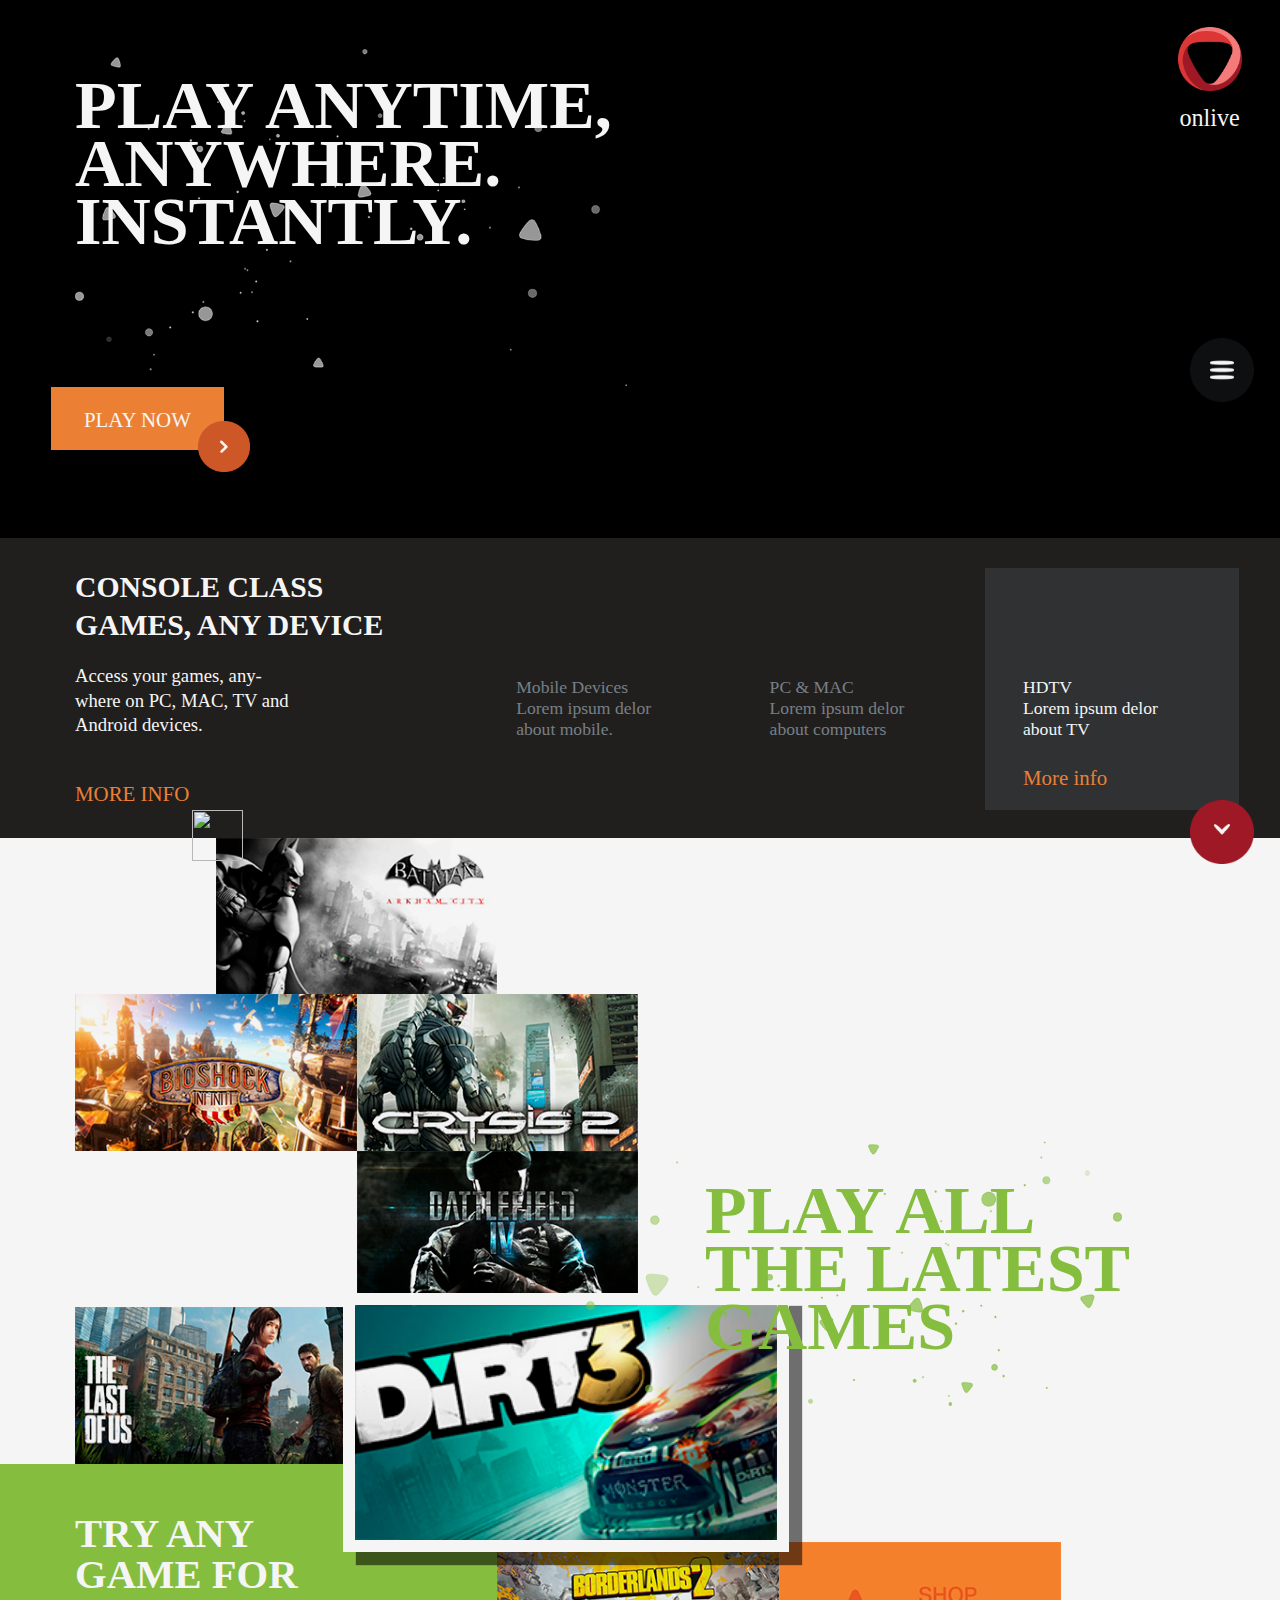
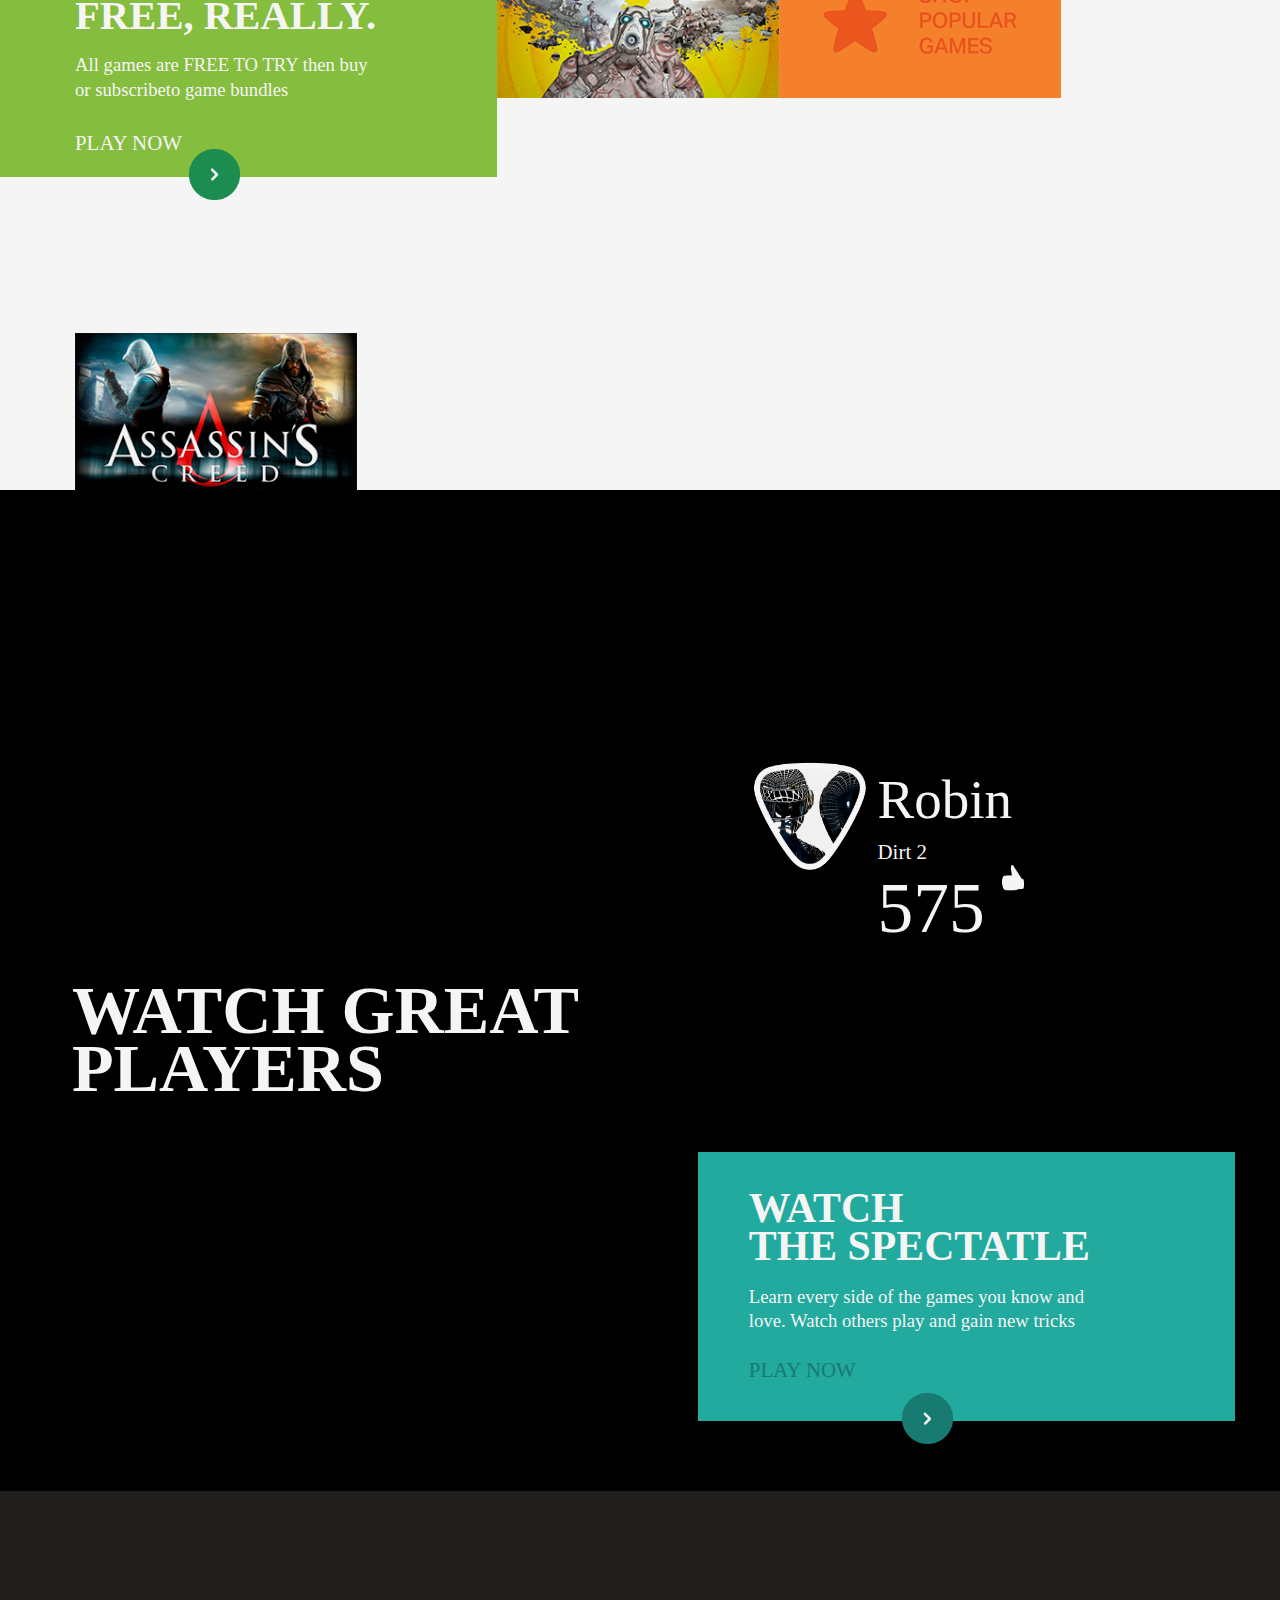
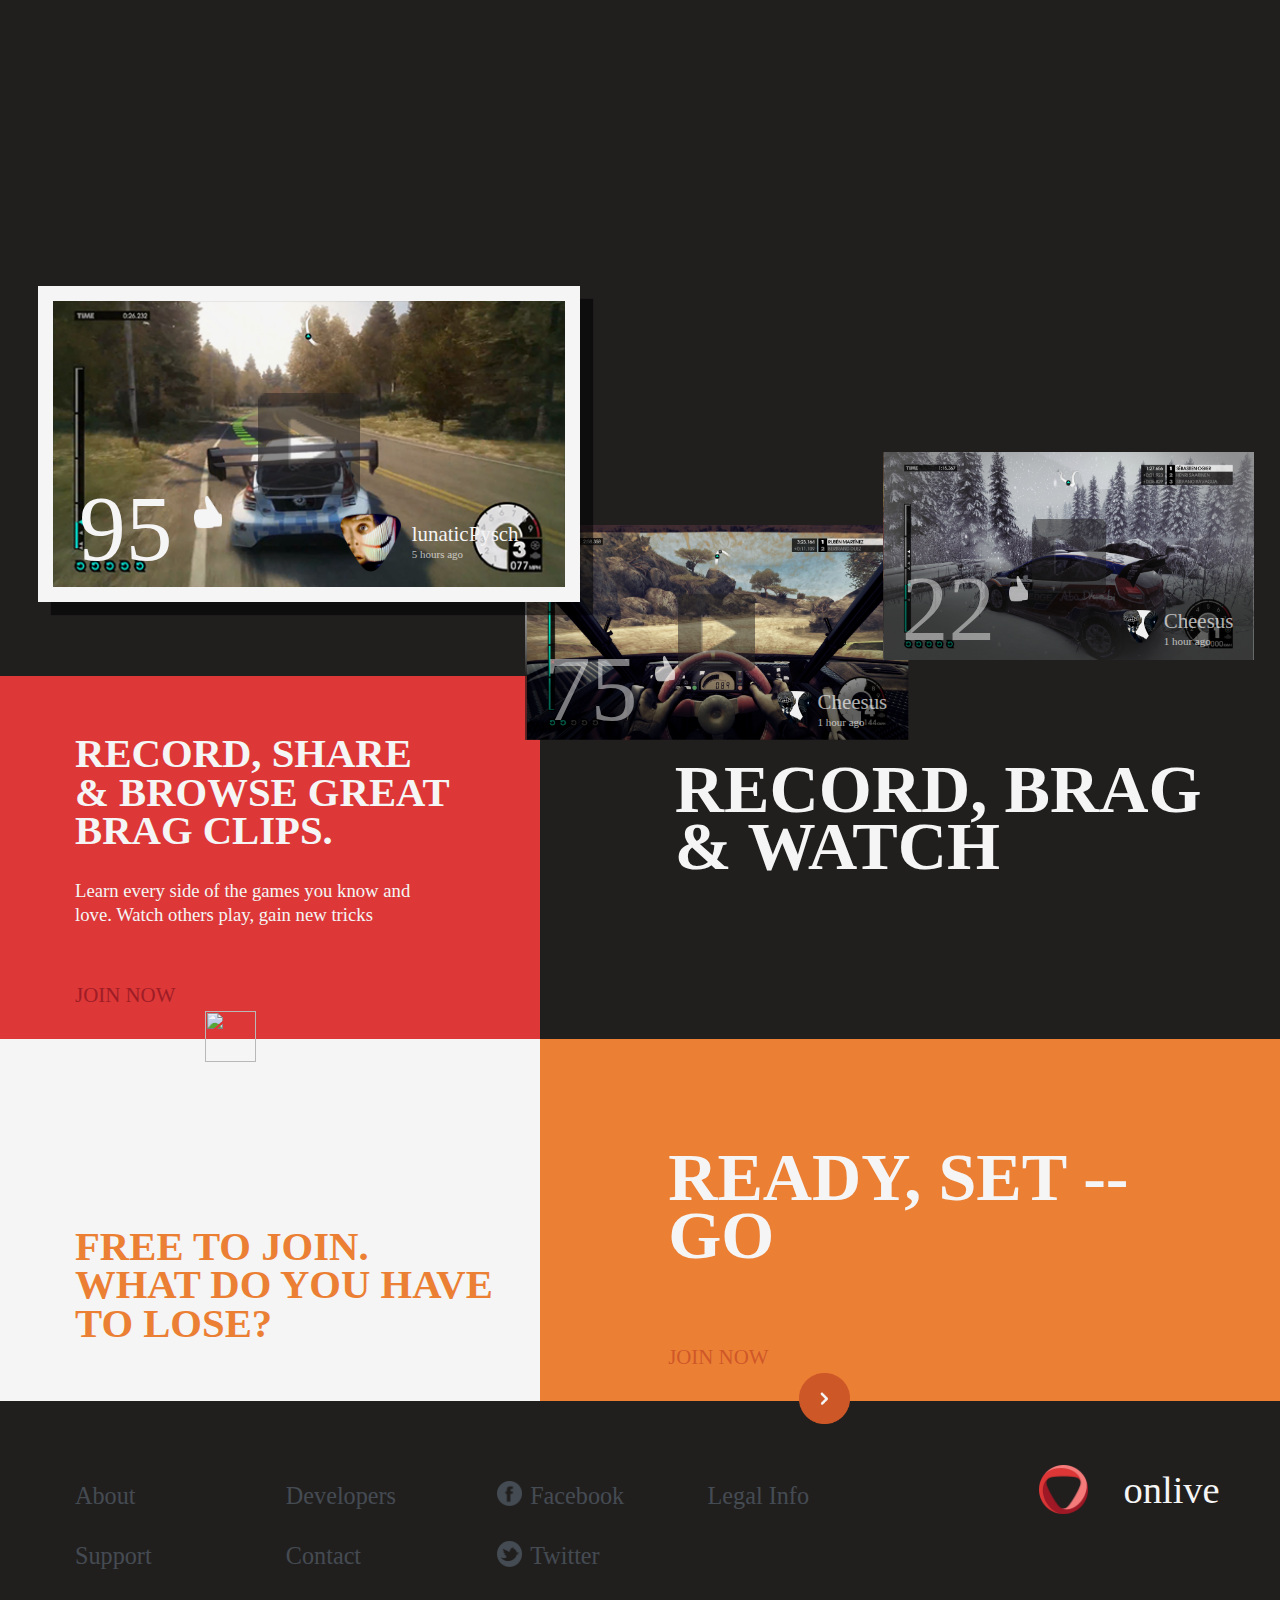
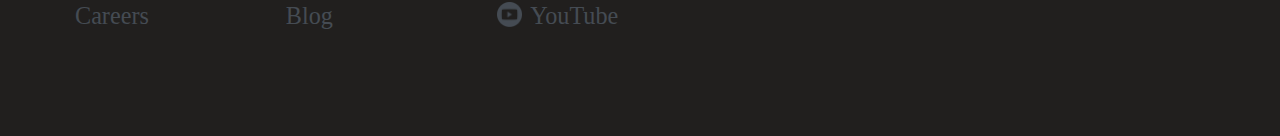
==== index.html @ e0746206 "js, css files contain orgaize, catalog and detail page trailer playing" ====
<!DOCTYPE html>
<html>
<head>
	<title>Welcome - onLive (PoC)</title>
	<link rel="icon" href="" type="image/x-icon"/>	
	<meta charset="utf-8">	
	<meta name="viewport" content="initial-scale=0.5,user-scalable=no,maximum-scale=0.5,width=device-width">	
	<script src="//ajax.googleapis.com/ajax/libs/jquery/2.0.3/jquery.min.js"></script>
  <script src="js/player.js" type="text/javascript"></script>
  <script type="text/javascript">jwplayer.key = "EcHWjL0bMZsdo8QE0vv5IpN4yF2kjo0m";</script>
	<script src="js/site.js?v=2" type="text/javascript"></script>
	<script src="js/main_screen.js?v=2" type="text/javascript"></script>
	<!-- <script src="webfontkit/specimen_files/easytabs.js" type="text/javascript" charset="utf-8"></script> -->
	<link rel="stylesheet" href="webfontkit/specimen_files/specimen_stylesheet.css" type="text/css"/>
	<link rel="stylesheet" href="webfontkit/stylesheet.css?v=1" type="text/css"/>	
	<link href="css/games/site.css?v=2" rel="stylesheet" type="text/css"/>
	<link href="css/games/main_screen.css?v=3" rel="stylesheet" type="text/css"/>
	<link href="css/games/site_constants.css?v=1" rel="stylesheet" type="text/css"/>
<!--  <script src="js/ie_pointer.js?v=1" type="text/javascript"></script>-->
</head>
<body class="noselect">
<div id="controllers_wrapper">
	<div id="menu_hamburger" class="bg_images"></div>
	<div id="down_arrow" class="bg_images"></div>
	<div id="menu_screen">
		<div id="menu_close_button" class="bg_images"></div>
		<div id="menu_system_main">
			<a href="index.html"><p class="active_main_menu">WELCOME</p></a>
			<a href="catalog.html"><p>GAMES</p></a>
			<a href="hardware.html"><p>HARDWARE</p></a>
			<a href="join.html"><p>JOIN</p></a>
			<a href="login.html"><p>LOGIN</p></a>
		</div>
		<div id="menu_system_footer">
			<a href="generaltemplate.html"><p>About</p></a>
			<a href="generaltemplate.html"><p>Support</p></a>
			<a href="generaltemplate.html"><p>Carreers</p></a>
			<a href="generaltemplate.html"><p>Developers</p></a>
			<a href="generaltemplate.html"><p>Contact</p></a>
			<a href="generaltemplate.html"><p>Blog</p></a>
		</div>
		<div id="menu_logo_transparent" class="bg_images"></div>
	</div>
</div>
<div id="layers_wrapper" class="content_shadow">
	<div id="video_layer" class="black_bg">
		<div id="video_sizer">
	    <div id="main_video_div" style="width: 100%; height: 100%">
        <div id='main_video_ply' style="width: 100%; height: 100%"></div>
      </div>
	  </div>
	</div>
	<div id="scrolling_layer">
		<div id="main_screen" class="bg_images">
			<div id="logo" class="bg_images"><p>onlive</p></div>
			<div id="main_screen1" class="main_subscreen bg_images inactive_main_screen"></div>
			<div id="main_screen2" class="main_subscreen bg_images inactive_main_screen"></div>
			<div id="main_screen3" class="main_subscreen bg_images active_main_screen"></div>
			<a id="main_screen_signup" class="c5r2_bg divider_button">
				<p class="white">PLAY NOW</p>
				<img src="images/games_site/button_forward_dark_orange.png" alt=""/>
			</a>
		</div>
		<div id="main_screen_footer" class="c1r2_bg">
			<div id="main_footer_content" class="content_margin">
				<h2>CONSOLE CLASS<br />GAMES, ANY DEVICE</h2>
				<h3 class="black_color">Access your games, any-<br />where on PC, MAC, TV and<br />Android devices.</h3>
				<p class="c5r2_color">MORE INFO</p>				
				<div id="slider_menu_bg" class="c1r1_bg slider_wrappers"></div>
				<div id="source_slider_controller" class="slider_wrappers">
						<div data-filename-prefix="1" data-video-position="2.8/38.5/49/0" class="device_button">
							<div class="bg_images menu_mobile_devices"></div>
							<p class="c2r3_color">Mobile Devices<br />Lorem ipsum delor<br />about mobile.</p>
							<a href="#"><p class="c5r2_color">More info</p></a>
						</div>
						<div data-filename-prefix="2" data-video-position="2.4/37.4/48/0" class="device_button">
							<div class="bg_images menu_pcmac_devices"></div>
							<p class="c2r3_color">PC&nbsp;&amp;&nbsp;MAC<br/>Lorem ipsum delor<br />about computers</p>
							<a href="#"><p class="c5r2_color">More info</p></a>
						</div>
						<div data-filename-prefix="3" data-video-position="2.8/38.5/49/0" class="device_button white_color">
							<div class="bg_images menu_hdtv_devices"></div>
							<p class="c2r3_color white_imp">HDTV<br />Lorem ipsum delor<br />about TV</p>
							<a href="#"><p class="c5r2_color">More info</p></a>
						</div>
				</div>
			</div>
			<a class="divider_button" href="#"><img src="images/games_site/button_forward_light_orange.png" alt=""/></a>
		</div>
		<div id="second_screen" class="white_bg">
			<div class="content_margin offset_1 clear normal_brick bg_images gamepic_01"><a href="#"></a></div>
			<div class="content_margin bg_images offset_1 normal_brick gamepic_02"><a href="#"></a></div>
			<div class="content_margin clear double_normal_brick">
				<div class="bg_images normal_brick gamepic_03"><a href="#"></a></div>
				<div class="bg_images normal_brick gamepic_04"><a href="#"></a></div>
			</div>
			<div class="content_margin double_normal_brick">
				<div class="bg_images normal_brick gamepic_05"><a href="#"></a></div>
				<div class="bg_images normal_brick gamepic_06"><a href="#"></a></div>
			</div>
			<div class="content_margin bg_images clear normal_brick gamepic_07"><a href="#"></a></div>
			<div id="second_upper_level" class="content_padding clear onehalf_brick c6r2_bg">
				<h2>TRY ANY<br />GAME FOR<br />FREE, REALLY.</h2>
				<h3>All games are FREE TO TRY then buy<br />or subscribeto game bundles</h3>
				<p class="dark_green">PLAY NOW</p>
				<a class="divider_button" href="#"><img src="images/games_site/button_forward_dark_green.png" alt=""/></a>
			</div>
			<div class="bg_images normal_brick offset_2 gamepic_08 negativ_margin"><a href="#"></a></div>
			<div class="bg_images normal_brick gamepic_09"><a href="#"></a></div>
			<div class="bg_images normal_brick pusher_1 gamepic_10"><a href="#"></a></div>
			<div class="bg_images small_brick gamepic_11"><a href="#"></a></div>
			<div class="bg_images normal_brick gamepic_12"><a href="#"></a></div>
			<div class="bg_images normal_brick gamepic_13"><a href="#"></a></div>
			<div class="content_margin bg_images offset_1 clear normal_brick gamepic_14 negativ_margin"><a href="#"></a></div>
			<div class="content_margin bg_images small_doubled_brick gamepic_15 negativ_margin"><a href="#"></a></div>
			<div class="content_margin bg_images normal_brick clear gamepic_16"><a href="#"></a></div>			
			<div class="content_margin bg_images offset_2 onehalf_brick_game gamepic_17 negativ_margin"><a href="#"></a></div>
			<div id="headline_brick" class="headline_gamepic bg_images onehalf_brick_game zoom-content content_border content_shadow"><a href="#"></a></div>
		</div>
		<div id="third_screen" class="bg_images clear">
			<div id="tablet_player_info" class="big_avatar_table">
				<div class="avatar_icon bg_images content_avatar1"></div>
				<p class="big_size_text white_color">Robin</p>
				<p class="small_size_text white_color">Dirt 2</p>
				<div class="icon_like"><p class="avatar_score white_color">575</p></div>
			</div>
			<div id="player_avatars" class="content_margin bg_images"></div>
			<div id="box_spectatle" class="c7r2_bg">
				<h2>WATCH<br />THE SPECTATLE</h2>
				<h3 class="white_color">Learn every side of the games you know and<br />love. Watch others play and gain new tricks</h3>
				<p class="c7r3_color">PLAY NOW</p>
				<a class="divider_button" href="#"><img src="images/games_site/button_forward_dark_blue.png" alt=""/></a>
			</div>
		</div>
		<div id="forth_screen" class="clear c1r2_bg">
			<div id="forth_screen_bg" class="bg_images"></div>
			<div id="box_record" class="footer_box c4r2_bg">
				<h2>RECORD, SHARE<br />&amp; BROWSE GREAT<br />BRAG CLIPS.</h2>
				<h3 class="black_color">Learn every side of the games you know and<br />love. Watch others play, gain new tricks</h3>
				<p class="c4r3_color">JOIN NOW</p>
				<a class="divider_button" href="#"><img src="images/games_site/button_forward_red.png" alt=""/></a>
			</div>
			<div id="video_image4" class="bg_images video_images video_image4 video_image4_pos"></div>
			<div id="video_image4_above_bg" class="c1r2_bg video_image4_pos"></div>
			<div id="video_image2" class="bg_images video_images video_image2 small_video_player">
				<div id="small_video_2" class="subvideo_content">
          <div id='small_video_2_ply' style="width: 100%; height: 100%"></div>
        </div>
				<div id="video2_avatar_info" class="info_avatar_table">
					<div class="icon_like"><p class="avatar_score white_color">75</p></div>
					<div class="fr">
						<div class="avatar_icon bg_images video_avatar2"></div>
						<p class="white_color">Cheesus</p>
						<p class="smaller_text white_color">1 hour ago</p>
					</div>
				</div>
				<div class="video_player_controller bg_images"></div>
			</div>
			<div id="video_image3" class="bg_images video_images video_image3 small_video_player">
				<div id="small_video_3" class="subvideo_content">
          <div id='small_video_3_ply' style="width: 100%; height: 100%"></div>
        </div>
				<div id="video3_avatar_info" class="info_avatar_table">
					<div class="icon_like"><p class="avatar_score white_color">22</p></div>
					<div class="fr">
						<div class="avatar_icon bg_images video_avatar3"></div>
						<p class="white_color">Cheesus</p>
						<p class="smaller_text white_color">1 hour ago</p>
					</div>
				</div>
				<div class="video_player_controller bg_images"></div>
			</div>
			<div id="video_image1" class="bg_images video_images video_image1 content_border content_shadow small_video_player">
				<div id="small_video_1" class="subvideo_content">
          <div id='small_video_1_ply' style="width: 100%; height: 100%"></div>
        </div>
				<div id="video1_avatar_info" class="info_avatar_table">
					<div class="icon_like"><p class="avatar_score white_color">95</p></div>
					<div class="fr">
						<div class="avatar_icon bg_images video_avatar1"></div>
						<p class="white_color">lunaticPysch</p>
						<p class="smaller_text white_color">5 hours ago</p>
					</div>
				</div>
				<div class="video_player_controller bg_images"></div>
			</div>
		</div>
		<div id="footer_screen" class="clear">
			<div id="box_join" class="footer_box white_bg">
				<h2 class="c5r2_color">FREE TO JOIN.<br />WHAT DO YOU HAVE<br />TO LOSE?</h2>
			</div>
			<div id="box_readygo" class="footer_big_box c5r2_bg">
				<h1>READY, SET --<br/>GO</h1>
				<p class="c5r3_color">JOIN NOW</p>
				<a class="divider_button" href="#"><img src="images/games_site/button_forward_dark_orange.png" alt=""/></a>
			</div>
			<div id="footer_contents" class="c1r2_bg content_padding">
				<div id="link_wrapper">
					<a href="#" class="c1r1_color">About</a>
					<a href="#" class="c1r1_color">Developers</a>
					<a href="#" class="c1r1_color"><img class="c1r1_bg" src="images/games_site/icon_fb.png" alt=""/>&nbsp;Facebook</a>
					<a href="#" class="c1r1_color">Legal Info</a>
					<a class="clear c1r1_color" href="#">Support</a>
					<a class="c1r1_color" href="#">Contact</a>
					<a href="#" class="c1r1_color"><img class="c1r1_bg" src="images/games_site/icon_twitter.png" alt=""/>&nbsp;Twitter</a>
					<a class="clear c1r1_color" href="#">Careers</a>
					<a class="c1r1_color" href="#">Blog</a>
					<a href="#" class="c1r1_color"><img class="c1r1_bg" src="images/games_site/icon_youtube.png" alt=""/>&nbsp;YouTube</a>
				</div>
				<div id="footer_logo" class="bg_images"><p class="white_color">onlive</p></div>
			</div>
		</div>
		<div class="clear"></div>
	</div>
  <div id="parallax_layer">
		<div id="parallax_wrapper" class="content_padding">
			<div id="parallax_first_headline" class="bg_images">
				<h1>PLAY ANYTIME,<br />ANYWHERE.<br />INSTANTLY.</h1>
			</div>
			<div id="parallax_second_headline" class="bg_images headline_bubbles_green">
				<h1 class="c6r2_color">PLAY ALL<br />THE LATEST<br />GAMES</h1>
			</div>
			<div id="parallax_third_headline" class="bg_images content_margin">
				<h1>WATCH GREAT<br />PLAYERS</h1>
			</div>			
			<div id="parallax_forth_headline" class="bg_images">
				<h1>RECORD, BRAG<br />&amp; WATCH</h1>		
			</div>
		</div>
	</div>
</div>
<div class="clear"></div>
</body>
</html>
---- css/games/site.css ----
/************************************************************/
/* Common tags                 															*/
/************************************************************/

* {
	margin: 0;
	padding: 0;
	border: 0;
}

body {
	font-family: 'aktiv_groteskregular';
	width: 100%;
	margin: auto;
	font-size: 110%;
	background-color: #000000;
	zoom : 1;
	display: none;
}

label {
	font-family: 'aktiv_groteskregular';
	text-align: left;
	line-height: 1.3em;
	display: block;
	vertical-align: middle;
}

a {
	font-family: 'aktiv_groteskregular';
	display: block;
	position: absolute;
	width: 60px;
	height: 60px;
	text-decoration: none;
	width: auto;
	height: auto;
	cursor: pointer;
}

a * {
	cursor: pointer !important;
}

img {
	max-width: 100%;
	max-height: 100%;
	background-size: contain;
}

h1 {
	font-family: 'aktiv_groteskxbold_italic';
	color: #ffffff;
	font-size: 6.2em;
	text-align: left;
	line-height: 0.85em;
	letter-spacing: -0.0em;
	cursor: default;
}

h2 {
	font-family: 'aktiv_groteskregular';
	/*font-family:  'aktiv_groteskmedium_italic';*/
	color: #ffffff;
	font-size: 2.7em;
	text-align: left;
	line-height: 1.3em;
	cursor: default;
}

h3 {
	font-family: 'aktiv_groteskregular';
	font-size: 1.7em;
	line-height: 1.3em;
	text-align: left;
	color: #ffffff;
	font-weight: normal;
	cursor: default;
}

p {
	font-family: 'aktiv_groteskregular';
	font-size: 1.9em;
	text-align: left;
	color: #ffffff;
	cursor: default;
}

/************************************************************/
/* Input box                   															*/
/************************************************************/

.input_box {
	position: relative;
	float: left;
	height: auto;
	margin-bottom: 0.5%;
	padding-top: 5%;
	padding-bottom: 5%;
}

.input_box > input {
	position: relative !important;
	margin-left: 5%;
	float: left;
	font-size: 1.6em;
	display: block;
	width: 80%;
	height: auto;
	line-height: 1.3em;
}

.input_box > textarea {
	position: relative !important;
	margin-left: 5%;
	float: left;
	font-size: 1.6em;
	display: block;
	width: 90%;
	height: auto;
	line-height: 1.3em;
}


.input_box a {
	position: absolute;
	right: 5%;
	top: 30%;
	width: 7%;
	height: auto;
}

.input_box a > img {
	position: relative !important;
	width: 100%;
	height: auto;
}

/************************************************************/
/* Classes                     															*/
/************************************************************/


.full_screen {
	width: 100%;
}

.content_margin {
	left: 5.86%;
}

.content_margin_rel {
	margin-left: 5.86%;
}

.noselect {
	-webkit-touch-callout: none;
	-webkit-user-select: none;
	-khtml-user-select: none;
	-moz-user-select: none;
	-ms-user-select: none;
	user-select: none;	
}

.rotate {
  -webkit-animation: rotating-function 1.25s linear 1;
     -moz-animation: rotating-function 1.25s linear 1;
      -ms-animation: rotating-function 1.25s linear 1;
       -o-animation: rotating-function 1.25s linear 1;
          animation: rotating-function 1.25s linear 1;
   -moz-transform: scaleY(-1);
    -o-transform: scaleY(-1);
    -webkit-transform: scaleY(-1);
    transform: scaleY(-1);
    filter: FlipV;
    -ms-filter: "FlipV";          
}

@-webkit-keyframes rotating-function {
  from {
    -webkit-transform: rotate(0deg);
  }
  to {
    -webkit-transform: rotate(-180deg);
  }
}

@-moz-keyframes rotating-function {
  from {
    -moz-transform: rotate(0deg);
  }
  to {
    -moz-transform: rotate(-180deg);
  }
}

@-ms-keyframes rotating-function {
  from {
    -ms-transform: rotate(0deg);
  }
  to {
    -ms-transform: rotate(360deg);
  }
}

@-o-keyframes rotating-function {
  from {
    -o-transform: rotate(0deg);
  }
  to {
    -o-transform: rotate(360deg);
  }
}

@keyframes rotating-function {
  from {
    transform: rotate(0deg);
  }
  to {
    transform: rotate(360deg);
  }
}


.fr {
	float: right !important;
}


.content_shadow {
	-webkit-box-shadow: 13px 13px 1px rgba(0, 0, 0, 0.55);
	-moz-box-shadow:    13px 13px 1px rgba(0, 0, 0, 0.55);
	box-shadow:         13px 13px 1px rgba(0, 0, 0, 0.55);	
}

.content_padding {
	padding-left: 5.86%;
}

.content_half_margin {
	left: 2.93%;
}

.offset_1 {
	margin-left: 11%;
}

.offset_2 {
	margin-left: 22%;
}

.offset_3 {
	margin-left: 33%;
}

.pusher_1 {
	margin-right: 11%;
}


.footer_box {
	width: 36.34%;
	padding-left: 5.86%;
	padding-top: 3.86%;
}

.footer_big_box {
	width: 47.8%;
	padding-left: 10%;
	padding-top: 3.86%;
}

.bg_images {
	background-position: initial initial;
	background-repeat: no-repeat;
	background-size: 100%;
}

.bricks {
	position: relative !important;
	float: left;
}

.clear {
	clear: both;
}

.overflow_seeing {
	overflow: visible !important;
}

.zoom-content {
	-webkit-backface-visibility: hidden;	
	-moz-transition:width 1s linear 0s, -moz-transform 2s;	
  -webkit-transition: transform 1s linear 0s;
  transition: -webkit-transform 1s linear 0s;
}

.zoom-content:hover {
	-webkit-transform: scale(1.03); 
	transform: -webkit-transform scale(1.03);
}

.video_player_controller {
	background-image: url(../../images/games_site/video_play.png);
	background-size: 20% auto;
	background-repeat: no-repeat;
	background-position: center center;
	width: 100%;
	height: inherit;
	opacity: 0.5;
	position: absolute;
	left: 0;
	top: 0;
}

/*********************/
/* Player info table */
/*********************/

#related_games {
	width: 90%;
}

#related_games h3 {
	margin-top: 2%;
}

.related_game {
	width: 32.35%;
	display: block;
	margin-right: 0.5%;
	margin-bottom: 0.5%;
}

.related_game > div {
	width: 100%;
	height: inherit;
}

/*********************/
/* Player info table */
/*********************/

.big_avatar_table {
	width: 22%;
}

.big_avatar_table p {
	text-align: left;
}

.big_avatar_table > p {
	margin-top: 3%;
}

.big_avatar_table > p,
.big_avatar_table > div {
	margin-left: 4%;
	position: relative;
	float: left;
	width: 52%;
}

.avatar_score {
	font-family: "aktiv_groteskbold";
	font-size: 6.5em;
	line-height: 1.2em;
}

.icon_like {
	background-repeat: no-repeat;
	background-position: right top;
	background-size: 15% 30%;
}

.big_avatar_table > .avatar_icon {
	width: 40%;
}

.big_avatar_table .big_size_text {
	font-size: 5.0em;
}


.info_avatar_table {
	position: absolute;
	width: 100%;
	bottom: 0;
	left: 0;
}

.info_avatar_table .avatar_icon {
	opacity: 1 !important;
	width: 30%;
}

.info_avatar_table p {
	text-align: left;
}

.info_avatar_table div,
.info_avatar_table p {
	position: relative;
	float: left;
	opacity: 0.7;
}

.info_avatar_table > .fr {
	margin-top: 9%;
	margin-right: 4%;
	opacity: 1;
}

.info_avatar_table > .fr > p {
	margin-left: 5%;
}

.info_avatar_table .smaller_text {
	font-size: 1.0em;
	line-height: 1.3em;
}

.info_avatar_table .icon_like {
	margin-left: 5%;
	margin-bottom: 5%;
	width: 34%;
	background-size: 15% 40%;
}

.info_avatar_table .avatar_score {
	line-height: 0.7em;
	font-size: 8.5em;
}

.icon_like {
	background-image: url(../../images/games_site/icon_like.png);
}

.content_avatar1 {
	background-image: url(../../images/games_site/welcome/avatar_tablet_big.png);
}


/************************************************************/
/* Fix layers                  															*/
/************************************************************/


#menu_hamburger {
	position: absolute;
	z-index: 0;
	right: 10%;
	top: 37.5%;
  /* this is the same as .divider_button > img in .js */
	width: 25%;
	cursor: pointer;
	background-image: url(../../images/games_site/button_hamburger.png);
}

#down_arrow {
	position: absolute;
	z-index: 0;
	right: 10%;
	bottom: 4%;
	width: 25%;
	cursor: pointer;
}

#menu_screen {
	position: absolute;
	z-index: 1;
	width: 120%;
	right: -130%;
	top: 0;
	height: inherit;
}

#menu_screen > div {
	position: absolute;
}

#menu_close_button {
	cursor: pointer;
	left: -7.5%;
	top: 3%;
	width: 15%;
	z-index: 7;
}

#menu_system_main {
	width: 80%;
	left: 0;
	top: 3%;
}

#menu_system_main > a {
	position: relative;
	float: left;
	display: block;
	width: 100%;
}

#menu_system_main p {
	width: 100%;
	text-align: right;
	font-size: 3.0em;
	opacity: 0.6;
	line-height: 1.1em;
}

.active_main_menu {
	opacity: 1 !important;
}

#menu_system_main > a:hover > p {
	opacity: 1;
}

#menu_system_footer {
	width: 80%;
	left: 0;
	bottom: 3%;
}

#menu_system_footer > a {
	position: relative;
	float: left;
	display: block;
	width: 100%;
}

#menu_system_footer p {
	width: 100%;
	text-align: right;
	font-size: 1.2em;
	opacity: 0.6;
	line-height: 2.5em;
}

.active_footer_menu {
	opacity: 1 !important;
}

#menu_system_footer > a:hover > p {
	opacity: 1;
}

#menu_logo_transparent {
	right: 4%;
	top: 3%;
	width: 12%;
	background-image: url(../../images/games_site/logo_transparent.png);
}

/************************************************************/
/* Layer wrappers                                           */
/************************************************************/

#layers_wrapper {
	position: relative;
	max-width: 1280px;
	min-width: 768px;
	margin: auto;
	width: 100%;
	height: auto;
}

#controllers_wrapper {
	pointer-events: none;
	z-index: 4;
	position: fixed;
	top: 0;
	right: 0;
	width: 20%;
	max-width: 256px;
	height: auto;
}

#controllers_wrapper > div {
	pointer-events: auto;
}

/************************************************************/
/* Video Layer       																				*/
/************************************************************/

#video_layer {
	position: absolute;
	top: 0;
	z-index: 0;
	width: 100%;
}

#video_sizer {
	position: absolute;
	top: 2.8%;
	left: 38.5%;
	width: 49%;
}

#root_video {
	width: 100%;
}

/************************************************************/
/* Scrolling Layer   																				*/
/************************************************************/

#scrolling_layer {
	height: inherit;
	width: 100%;
	position: absolute;
	top: 0;
	z-index: 1;
}

#scrolling_layer > div {
	width: 100%;
	height: auto;
	position: relative;
	float: left;
}

#logo {
	right: 3%;
	top: 5%;
	width: 5% !important;
	background-position: top center;
	background-size: contain;
	z-index: 5;
	position: absolute !important;
}

#logo > p {
	text-align: center;
	font-size: 2.2em;
	margin-top: 120%;
}



/************************************************************/
/* Footer screen     																				*/
/************************************************************/

.footer_box > h2 {
	margin-top: 2%;
	font-size: 3.7em;
	line-height: 0.95em;
}

.footer_box > h3 {
	margin-top: 6%;
}

.footer_box > p {
	margin-top: 12%;
}

.footer_box > a {
	left: 38%;
}

#footer_screen > div {
	position: relative;
	float: left;
}

#footer_screen .footer_box > h2 {
	margin-top: 30%;
}

.footer_big_box > h1 {
	margin-top: 10%;
}

.footer_big_box > p {
	text-align: left;
	margin-top: 13%;
}

.footer_big_box > a {
	left: 35%;
}

#box_readygo {
	z-index: 2;
}

#footer_contents {
	z-index: 1;
	width: 94.14%;
	padding-top: 5%;
	padding-bottom: 7%;
}

#footer_contents > div {
	position: relative;
	float: left;
}

#link_wrapper {
	width: 70%;
	height: 70%;
}

#link_wrapper > a {
	font-family: 'aktiv_groteskregular';
	position: relative;
	display: block;
	float: left;
	font-size: 2.2em;
	line-height: 1.8em;
	width: 25%;
	margin: 1% 0 1% 0;
}

#link_wrapper img {
	position: relative;
	float: left;
	display: block;
	margin-top: 3.5%;
	margin-right: 1%;
	width: 12%;
	height: auto;
}

#footer_logo {
	width: 15%;
	margin-left: 10%;
	background-repeat: no-repeat;
	background-position: center left;
	background-size: auto 100%;
}

#footer_logo > p {
	text-align: right;
	font-size: 3.5em;
	line-height: 1.3em;
}

/************************************************************/
/* Parallax Layer   																				*/
/************************************************************/

#parallax_layer {
	pointer-events: none;
	z-index: 2;
	position: absolute;
	top: 0;
	left: 0;
	width: 100%;
	overflow: hidden;
}

#parallax_wrapper {
	position: absolute;
	width: 90%;
}

#parallax_wrapper > div {
	position: absolute;
}
---- css/games/main_screen.css ----
/************************************************************/
/* Second screen gamepics      															*/
/************************************************************/

.gamepic_01 {
	background-image: url(../../images/games_site/welcome/gamepic_batman_normal.png);
}

.gamepic_02 {
	background-image: url(../../images/games_site/welcome/gamepic_oddworld.png);
}

.gamepic_03 {
	background-image: url(../../images/games_site/welcome/gamepic_bioshock_small.png);
}

.gamepic_04 {
	background-image: url(../../images/games_site/welcome/gamepic_blue_box.png);
}

.gamepic_05 {
	background-image: url(../../images/games_site/welcome/gamepic_crysis2_normal.png);
}

.gamepic_06 {
	background-image: url(../../images/games_site/welcome/gamepic_battlefield4_normal.png);
}

.gamepic_07 {
	background-image: url(../../images/games_site/welcome/gamepic_lastofus_normal.png);
}

.gamepic_08 {
	background-image: url(../../images/games_site/welcome/gamepic_motogp13.png);
}

.gamepic_09 {
	background-image: url(../../images/games_site/welcome/gamepic_borderlands2_normal.png);
}

.gamepic_10 {
	background-image: url(../../images/games_site/welcome/gamepic_orange_box.png);
}

.gamepic_11 {
	background-image: url(../../images/games_site/welcome/gamepic_homefront.png);
}

.gamepic_12 {
	background-image: url(../../images/games_site/welcome/gamepic_wrc3.png);
}

.gamepic_13 {
	background-image: url(../../images/games_site/welcome/gamepic_darknes2.png);
}

.gamepic_14 {
	background-image: url(../../images/games_site/welcome/gamepic_witcher2.png);
}

.gamepic_15 {
	background-image: url(../../images/games_site/welcome/gamepic_turquise_box.png);
}

.gamepic_16 {
	background-image: url(../../images/games_site/welcome/gamepic_assassins_normal.png);
}

.gamepic_17 {
	background-image: url(../../images/games_site/welcome/gamepic_sleeping_dogs.png);
}

.headline_gamepic {
	background-image: url(../../images/games_site/welcome/gamepic_dirt3_headline.png);
}

/************************************************************/
/* Video images               															*/
/************************************************************/


.video_image1 {
	background-image: url(../../images/games_site/welcome/video_pic1.png);
}

.video_image2 {
	background-image: url(../../images/games_site/welcome/video_pic2.png);
}
.video_image3 {
	background-image: url(../../images/games_site/welcome/video_pic3.png);
}

.video_image4 {
	background-image: url(../../images/games_site/welcome/video_pic4.png);
}

/************************************************************/
/* Video avatars              															*/
/************************************************************/


.video_avatar1 {
	background-image: url(../../images/games_site/welcome/avatar_video1.png);
}

.video_avatar2 {
	background-image: url(../../images/games_site/welcome/avatar_video2.png);
}

.video_avatar3 {
	background-image: url(../../images/games_site/welcome/avatar_video3.png);
}

/************************************************************/
/* Main_screen                															*/
/************************************************************/

#main_screen {
	z-index: 3;
	overflow: hidden;
}

#main_screen > div {
	position: absolute;
}

.main_subscreen {
	top: 0;
	left: 0;
	width: 100%;
}

#main_screen1 {
	background-image: url(../../images/games_site/welcome/slider1_device_bg.png);
}

#main_screen2 {
	background-image: url(../../images/games_site/welcome/slider2_device_bg.png);
}

#main_screen3 {
	background-image: url(../../images/games_site/welcome/slider3_device_bg.png);
}

.inactive_main_screen {
	display: none;
}

#main_screen_signup {
	bottom: 16.3% !important;
	width: 13.48%;
	left: 4%;
	height: 11.63%;
	z-index: 3;
}

#main_screen_signup img {
	position: absolute;
	bottom: -35%;
	right: -15%;
}

#main_screen_signup > p {
	line-height: 3.2em;
	width: 100%;
	text-align: center;
}

/************************************************************/
/* Main Screen Footer                											  */
/************************************************************/

#main_screen_footer {
	position: relative;
	z-index: 4;
}

#main_screen_footer > a {
	left: 15%;
}

#main_footer_content {
	width: 90%;
	top: 10%;
	position: absolute;
}

#main_footer_content > img {
	display: block;
	position: absolute;
}

#main_footer_content > h3 {
	display: block;
	margin-top: 1.7%;
}

#main_footer_content > p {
	text-align: left;
	line-height: 5.5em;
}

.slider_wrappers {
	position: absolute;
	width: 66%;
	top: 0;
	left: 35%;
	height: 85%;
}

#slider_menu_bg {
	opacity: 0.4;
	width: 22%;
	left: 79%;
}

#source_slider_controller > div {
	position: relative;
	height: 100%;
	float: left;
	display: block;
	width: 23.33%;
	padding-left: 5%;
	padding-right: 5%;
}

.device_button {
	cursor: pointer;
}

#source_slider_controller > div > div {
	width: 100%;
	background-position: bottom left;
	background-size: 40% auto;
}

#source_slider_controller > div:first-child > div {
	background-size: 80% auto;
}

#source_slider_controller > div > p {
	width: 100%;
	font-size: 1.6em;
	line-height: 1.2em;
	margin-top: 15%;
}

#source_slider_controller > div > a {
	margin-top: 10%;
	visibility: hidden;
}

.device_button.white_color a {
	visibility: visible !important;
}

.menu_mobile_devices {
	background-image: url(../../images/games_site/welcome/menu_mobile_devices.png);
}

.menu_pcmac_devices {
	background-image: url(../../images/games_site/welcome/menu_pcmac_devices.png);
}

.menu_hdtv_devices {
	background-image: url(../../images/games_site/welcome/menu_hdtv_devices.png);
}

/************************************************************/
/* Second Screen                    											  */
/************************************************************/

#second_screen {
	height: auto;
	z-index: 1;
}

#second_screen > div {
	position: relative;
	float: left;
	overflow: hidden;
}

#second_screen > div a:not(.divider_button) {
	left: 0 !important;
	width: 100%;
	height: inherit;
}


#second_headline > h1 {
	width: 80%;
	margin-top: 10%;
	margin-left: 25%;
}

#second_screen h2 {
	margin-top: 12%;
	font-size: 3.7em;
}

#second_screen h3 {
	margin-top: 4%;
}

#second_screen p {
	margin-top: 7%;
}

#second_screen a {
	left: 38%;
}

#second_upper_level {
	z-index: 2 !important;
	overflow: visible !important;
}

#second_upper_level > h2 {
	line-height: 1.0em;
}


#headline_brick {
	z-index: 3;
	position: absolute !important;
	top: 36.4%;
	left: 26.8%;
	overflow: auto !important;
}

.small_brick {
	width: 11%;
}

.small_doubled_brick {
	width: 11%;
}

.normal_brick {
	width: 22%;
}


.double_normal_brick {
	width: 22%;
	height: auto;
}

.double_normal_brick > div {
	width: 100% !important;
}

.onehalf_brick {
	width: 33%;
}

.onehalf_brick_game {
	width: 33%;
}

.big_brick {
	width: 44%;
}

/************************************************************/
/* Third Screen                     											  */
/************************************************************/

#third_screen {
	height: auto;
	z-index: 2;
}

#third_screen {
	width: 100%;
	background-image: url(../../images/games_site/welcome/main_third_screen.png);
}

#tablet_player_info {
	position: absolute;
	z-index: 3;
	right: 20%;
	top: 27%;
}

#third_screen_bg > div a:not(.divider_button) {
	left: 0 !important;
	width: 100%;
	height: inherit;
}

#player_avatars {
	position: absolute;
	background-image: url(../../images/games_site/welcome/main_avatars.png);
	background-size: contain;
	width: 37%;
	left: 8%;
	bottom: 24%;
}

#box_spectatle {
	position: absolute;
	right: 3.5%;
	bottom: 7%;
	width: 38%;
	padding-left: 4%;
	padding-top: 3%;
	height: 23%;
}

#box_spectatle > h2 {
	font-size: 3.8em;
	line-height: 0.9em;
}

#box_spectatle > h3 {
	font-family: 'aktiv_grotesklight';
	margin-top: 4%;
}

#box_spectatle > p {
	margin-top: 5%;
	text-align: left;
}

#box_spectatle > a {
	left: 38%;
}

/************************************************************/
/* Forth Screen                     											  */
/************************************************************/

#forth_screen {
	width: 100%;
	z-index: 1;
}


#forth_screen > div {
	position: absolute;
}

#forth_screen h1 {
	position: absolute;
	right: 10%;
	top: 35%;	
}

#forth_screen_bg {
	background-image: url(../../images/games_site/welcome/main_forth_bg.png);
	width: 85%;
	left: 2%;
	top: 15%;
}

#video_image4_above_bg {
	opacity: 0.8;
}

.video_image4_pos {
	right: 8%;
	bottom: 16%;
	width: 15%;
}

#video_image2 {
  left: 41%;
  bottom: 26%;
  width: 30%;
  z-index: 1;
}

#video_image3 {
	right: 2%;
	bottom: 33%;
	width: 29%;
	z-index: 2;
}

#video_image1 {
	left: 3%;
	bottom: 38%;
	width: 40%;
	z-index: 3;
}

#video_image1 .icon_like {
	opacity: 1 !important;
	width: 28%;
	background-size: 20% 50%;
}

#video_image1 .avatar_score {
	opacity: 1 !important;
}

#video_image1 .fr {
	margin-top: 3%;
	width: 40% !important;
}

#video_image1 .fr p:not(.smaller_text) {
	margin-top: 5%;
	opacity: 1 !important;
}

.subvideo_content {
	width: 100%;
	height: inherit;
}

.small_video_player {
	cursor: pointer;
}

.playing_small_video > .video_player_controller {
	opacity: 0.0;
}

#box_record {
	bottom: 0;
	left: 0;
}

/************************************************************/
/* Parallax Layer                    											  */
/************************************************************/

#parallax_first_headline {
	top: 0.5%;
	background-image: url(../../images/games_site/welcome/main_first_bubbles.png);
	background-size: cover;
	background-position: top;
	width: 45%;
}

#parallax_first_headline > h1 {
	margin-top: 5%;
}

#parallax_second_headline {
	pointer-events: none;
	background-image: url(../../images/games_site/welcome/main_second_bubbles.png);
	width: 46%;
	top: 11.4%;
	left: 45.5%;
}

#parallax_second_headline > h1 {
	width: 110%;
	margin-top: 10%;
	margin-left: 26%;
}

#parallax_third_headline {
	background-image: url(../../images/games_site/welcome/main_third_bubbles.png);
	pointer-events: none;
	top: 25.2%;
	width: 50%;
}

#parallax_third_headline > h1 {
	position: absolute;
	top: 30%;
}

#parallax_forth_headline {
	pointer-events: none;
	top: 39%;
	left: 55%;
	background-image: url(../../images/games_site/welcome/main_forth_bubbles.png);
	background-size: cover;
	background-position: top;
	width: 45%;
}

#parallax_forth_headline > h1 {
	margin-top: 20%;
}
---- css/games/site_constants.css ----
/************************************************************/
/* Colors                      															*/
/************************************************************/

/* new system of colors */
/* color palette from layout */

.white {
	color: #ffffff;
}

.white_bg {
	background-color: #ffffff;
}

.white_imp {
	color: #ffffff !important;
}

.white_bg_imp {
	background-color: #ffffff !important;
}

.black {
	color: #000000;
}

.black_bg {
	background-color: #000000;
}

/* dark colors column */

/* grey */
.c1r1_color {
	color: #484F57;
}

.c1r1_imp {
	color: #484F57 !important;
}

.c1r1_bg {
	background-color: #484F57;
}

/* dark brown */
.c1r2_color {
	color: #232120;
}

.c1r2_imp {
	color: #232120 !important;
}

.c1r2_bg {
	background-color: #232120;
}

/* dark grey */
.c1r3_color {
	color: #1C1C1B;
}

.c1r3_imp {
	color: #1C1C1B !important;
}

.c1r3_bg {
	background-color: #1C1C1B;
}

/* light grey column */

/* lightest grey */
.c2r1_color {
	color: #EFEFEA;
}

.c2r1_imp {
	color: #EFEFEA !important;
}

.c2r1_bg {
	background-color: #EFEFEA;
}

/* light grey */
.c2r2_color {
	color: #A3A9AC;
}

.c2r2_imp {
	color: #A3A9AC !important;
}

.c2r2_bg {
	background-color: #A3A9AC;
}

.c2r2_border {
	border-color: #A3A9AC;
}

/* gray */
.c2r3_color {
	color: #7C858C;
}

.c2r3_imp {
	color: #7C858C !important;
}

.c2r3_bg {
	background-color: #7C858C;
}

/* magenta column */

/* light magenta */
.c3r1_color {
	color: #F06A96;
}

.c3r1_imp {
	color: #F06A96 !important;
}

.c3r1_bg {
	background-color: #F06A96;
}

/* magenta */
.c3r2_color {
	color: #DA2A66;
}

.c3r2_imp {
	color: #DA2A66 !important;
}

.c3r2_bg {
	background-color: #DA2A66;
}

/* dark magenta */
.c3r3_color {
	color: #8B1C42;
}

.c3r3_imp {
	color: #8B1C42 !important;
}

.c3r3_bg {
	background-color: #8B1C42;
}

/* red column 1 */

/* light red */
.c4r1_color {
	color: #F27A7A;
}

.c4r1_imp {
	color: #F27A7A !important;
}

.c4r1_bg {
	background-color: #F27A7A;
}

/* red */
.c4r2_color {
	color: #E63B3A;
}

.c4r2_imp {
	color: #E63B3A !important;
}

.c4r2_bg {
	background-color: #E63B3A;
}

/* dark_red */
.c4r3_color {
	color: #A51E28;
}

.c4r3_imp {
	color: #A51E28 !important;
}

.c4r3_bg {
	background-color: #A51E28;
}


/* orange column */

/* light orange */
.c5r1_color {
	color: #F7BB3E;
}

.c5r1_imp {
	color: #F7BB3E !important;
}

.c5r1_bg {
	background-color: #F7BB3E;
}

/* orange */
.c5r2_color {
	color: #F58638;
}

.c5r2_imp {
	color: #F58638 !important;
}

.c5r2_bg {
	background-color: #F58638;
}

/* dark_orange */
.c5r3_color {
	color: #D85B2A;
}

.c5r3_imp {
	color: #D85B2A !important;
}

.c5r3_bg {
	background-color: #D85B2A;
}

/* green column */

/* light green */
.c6r1_color {
	color: #DCE256;
}

.c6r1_imp {
	color: #DCE256 !important;
}

.c6r1_bg {
	background-color: #DCE256;
}

/* green */
.c6r2_color {
	color: #8BC541;
}

.c6r2_imp {
	color: #8BC541 !important;
}

.c6r2_bg {
	background-color: #8BC541;
}

/* dark green */
.c6r3_color {
	color: #1F9255;
}

.c6r3_imp {
	color: #1F9255 !important;
}

.c6r3_bg {
	background-color: #1F9255;
}

/* Turquise column */

/* light turquise */
.c7r1_color {
	color: #77CBC8;
}

.c7r1_imp {
	color: #77CBC8 !important;
}

.c7r1_bg {
	background-color: #77CBC8;
}

/* light turquise */
.c7r1_color {
	color: #23B4A7;
}

.c7r1_imp {
	color: #23B4A7 !important;
}

.c7r1_bg {
	background-color: #23B4A7;
}

/* turquise */
.c7r2_color {
	color: #23B1A4;
}

.c7r2_imp {
	color: #23B1A4 !important;
}

.c7r2_bg {
	background-color: #23B1A4;
}

/* dark turquise */
.c7r3_color {
	color: #198077;
}

.c7r3_imp {
	color: #198077 !important;
}

.c7r3_bg {
	background-color: #198077;
}

/* Blue column */

/* light blue */
.c8r1_color {
	color: #6BB5DB;
}

.c8r1_imp {
	color: #6BB5DB !important;
}

.c8r1_bg {
	background-color: #6BB5DB;
}

/* blue */
.c8r2_color {
	color: #2685B5;
}

.c8r2_imp {
	color: #2685B5 !important;
}

.c8r2_bg {
	background-color: #2685B5;
}

/* dark blue */
.c8r3_color {
	color: #1E5E80;
}

.c8r3_imp {
	color: #1E5E80 !important;
}

.c8r3_bg {
	background-color: #1E5E80;
}

/* Purple column */

/* light purple */
.c9r1_color {
	color: #A093C6;
}

.c9r1_imp {
	color: #A093C6 !important;
}

.c9r1_bg {
	background-color: #A093C6;
}

/* purple */
.c9r2_color {
	color: #6053A2;
}

.c9r2_imp {
	color: #6053A2 !important;
}

.c9r2_bg {
	background-color: #6053A2;
}

/* dark purple */
.c9r3_color {
	color: #38398B;
}

.c9r3_imp {
	color: #38398B !important;
}

.c9r3_bg {
	background-color: #38398B;
}
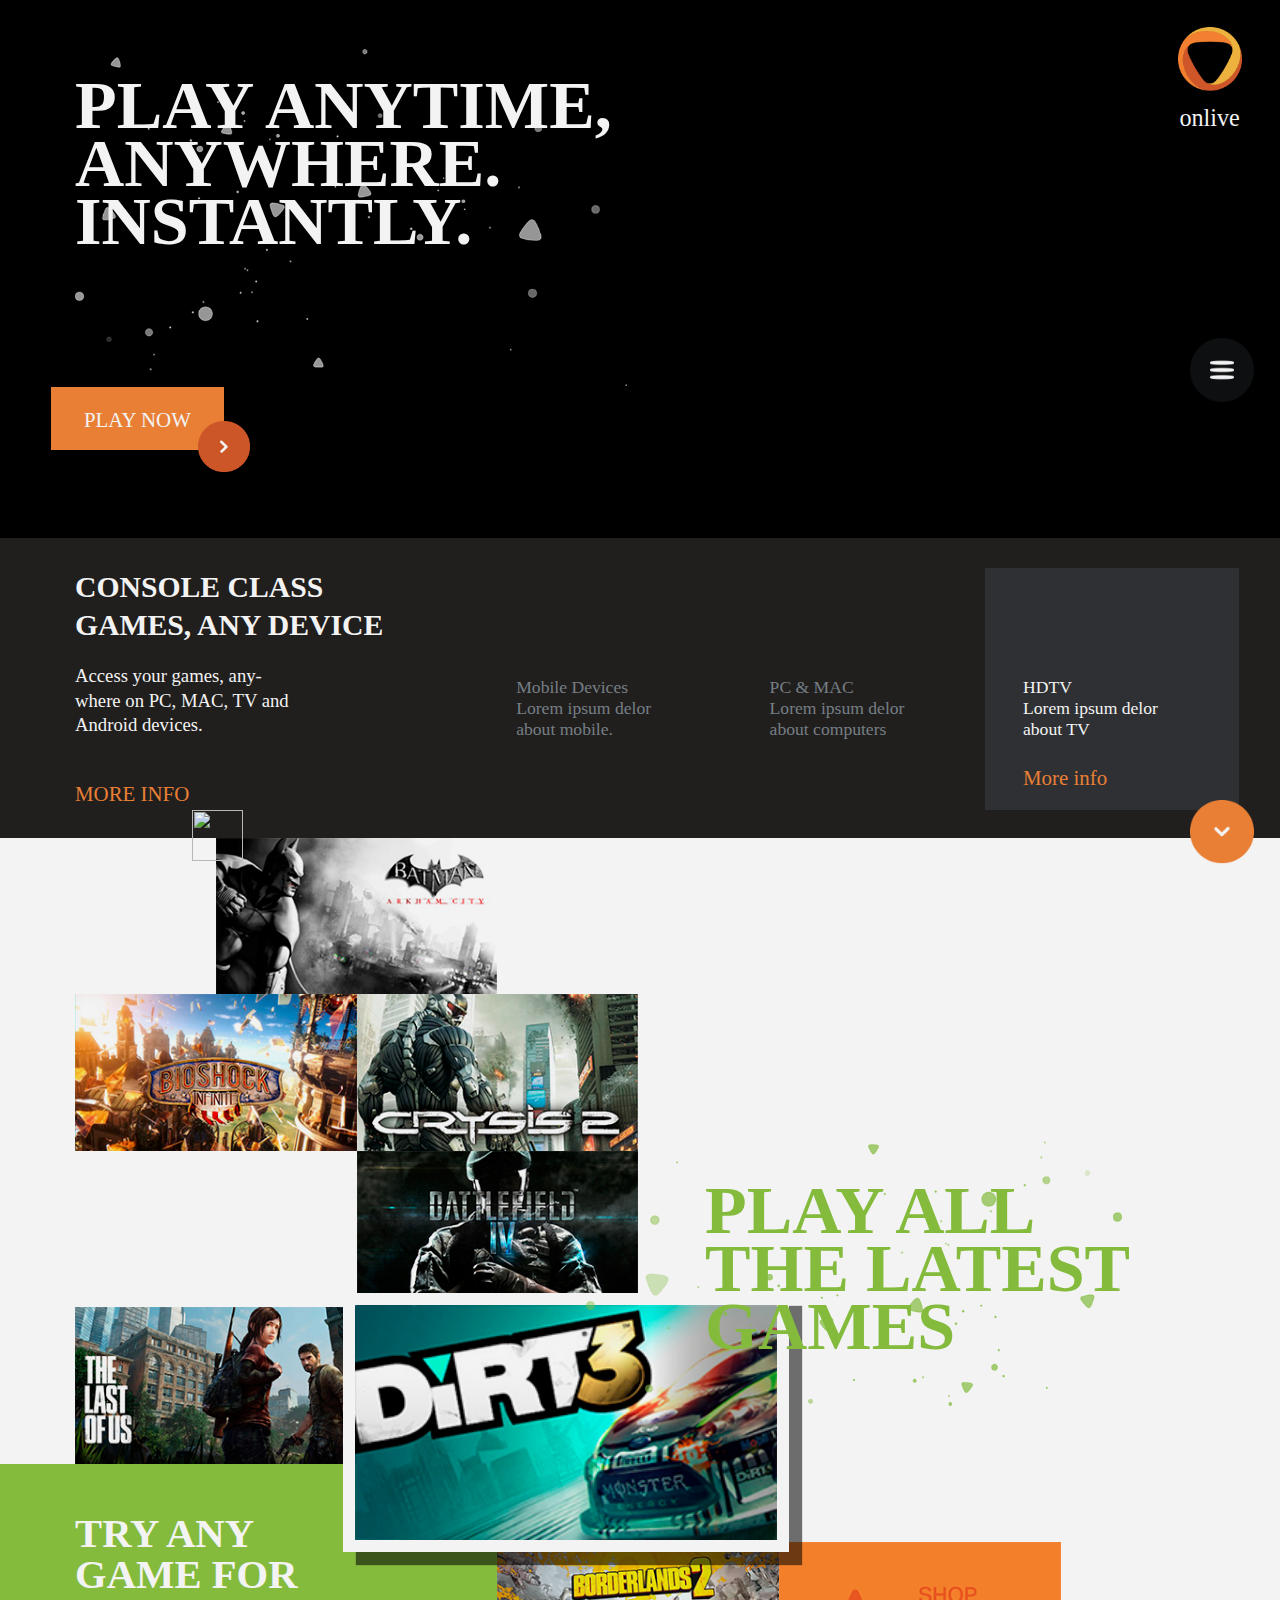
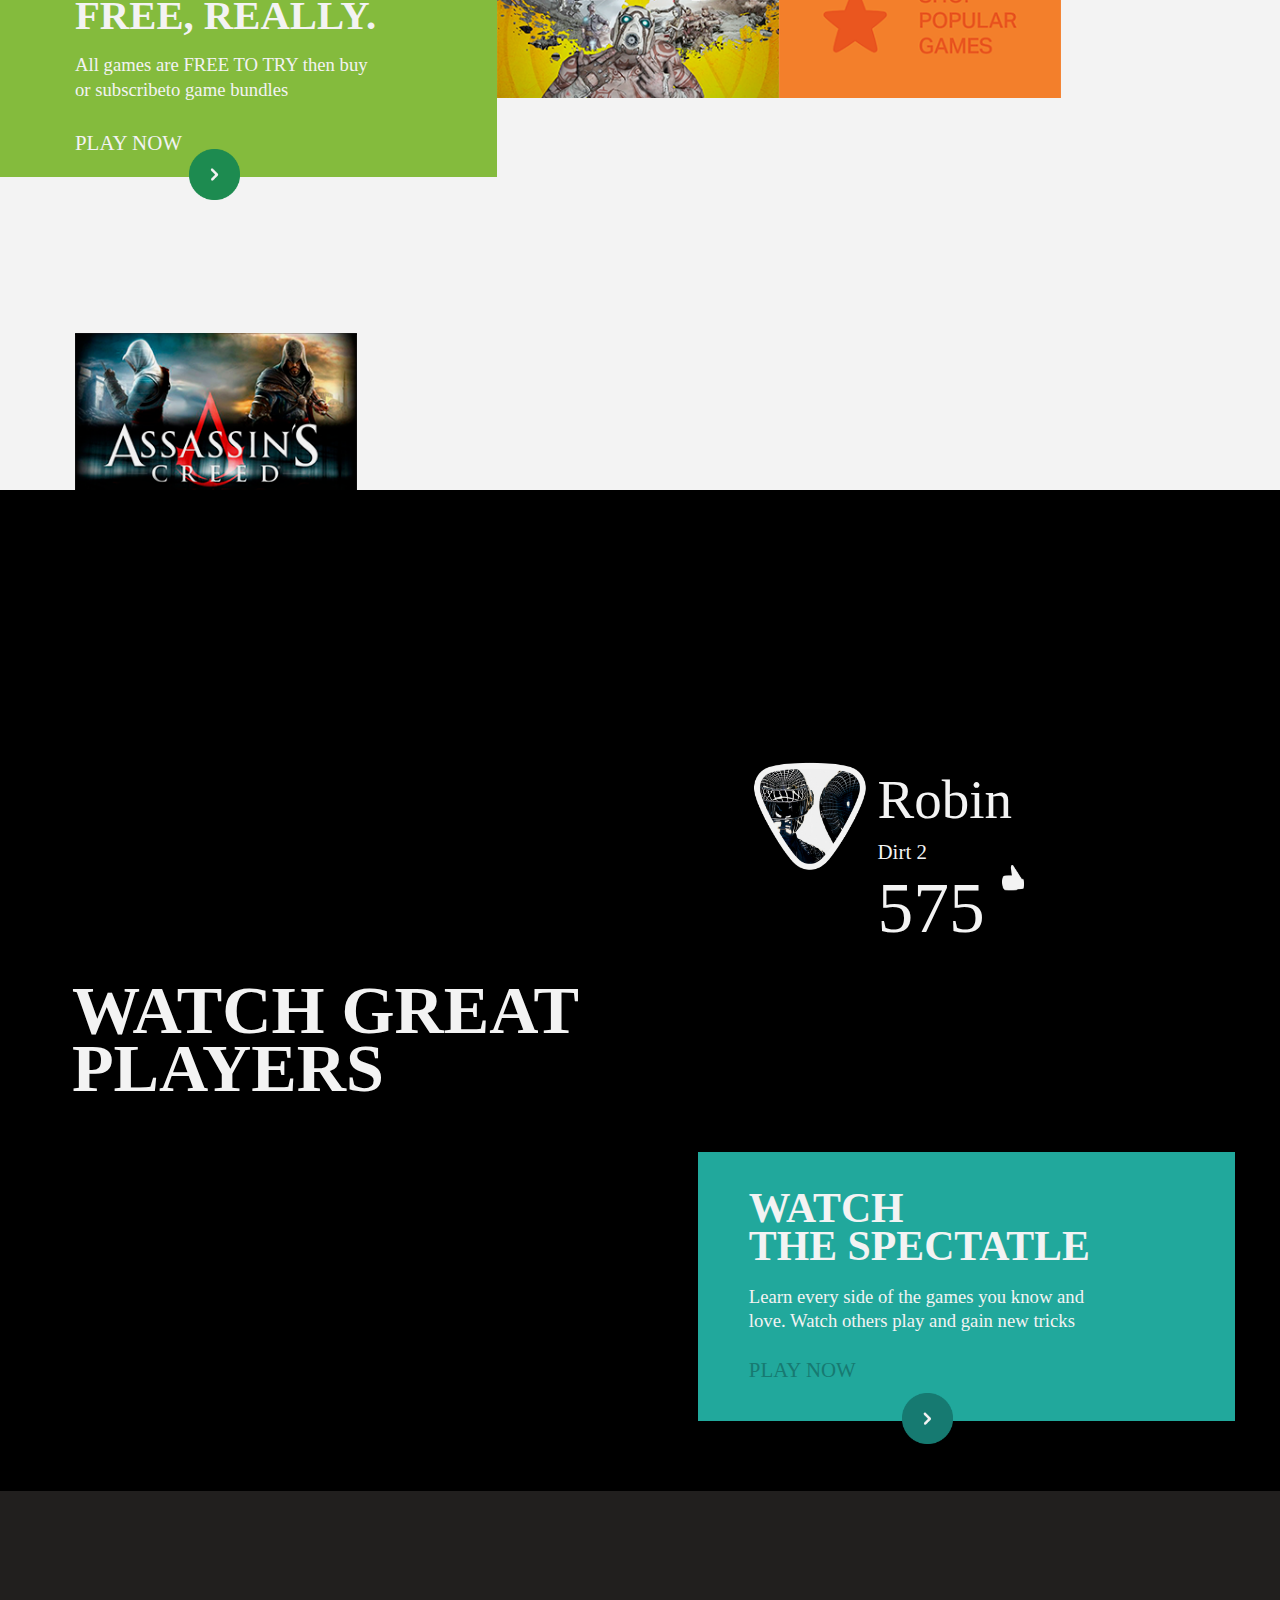
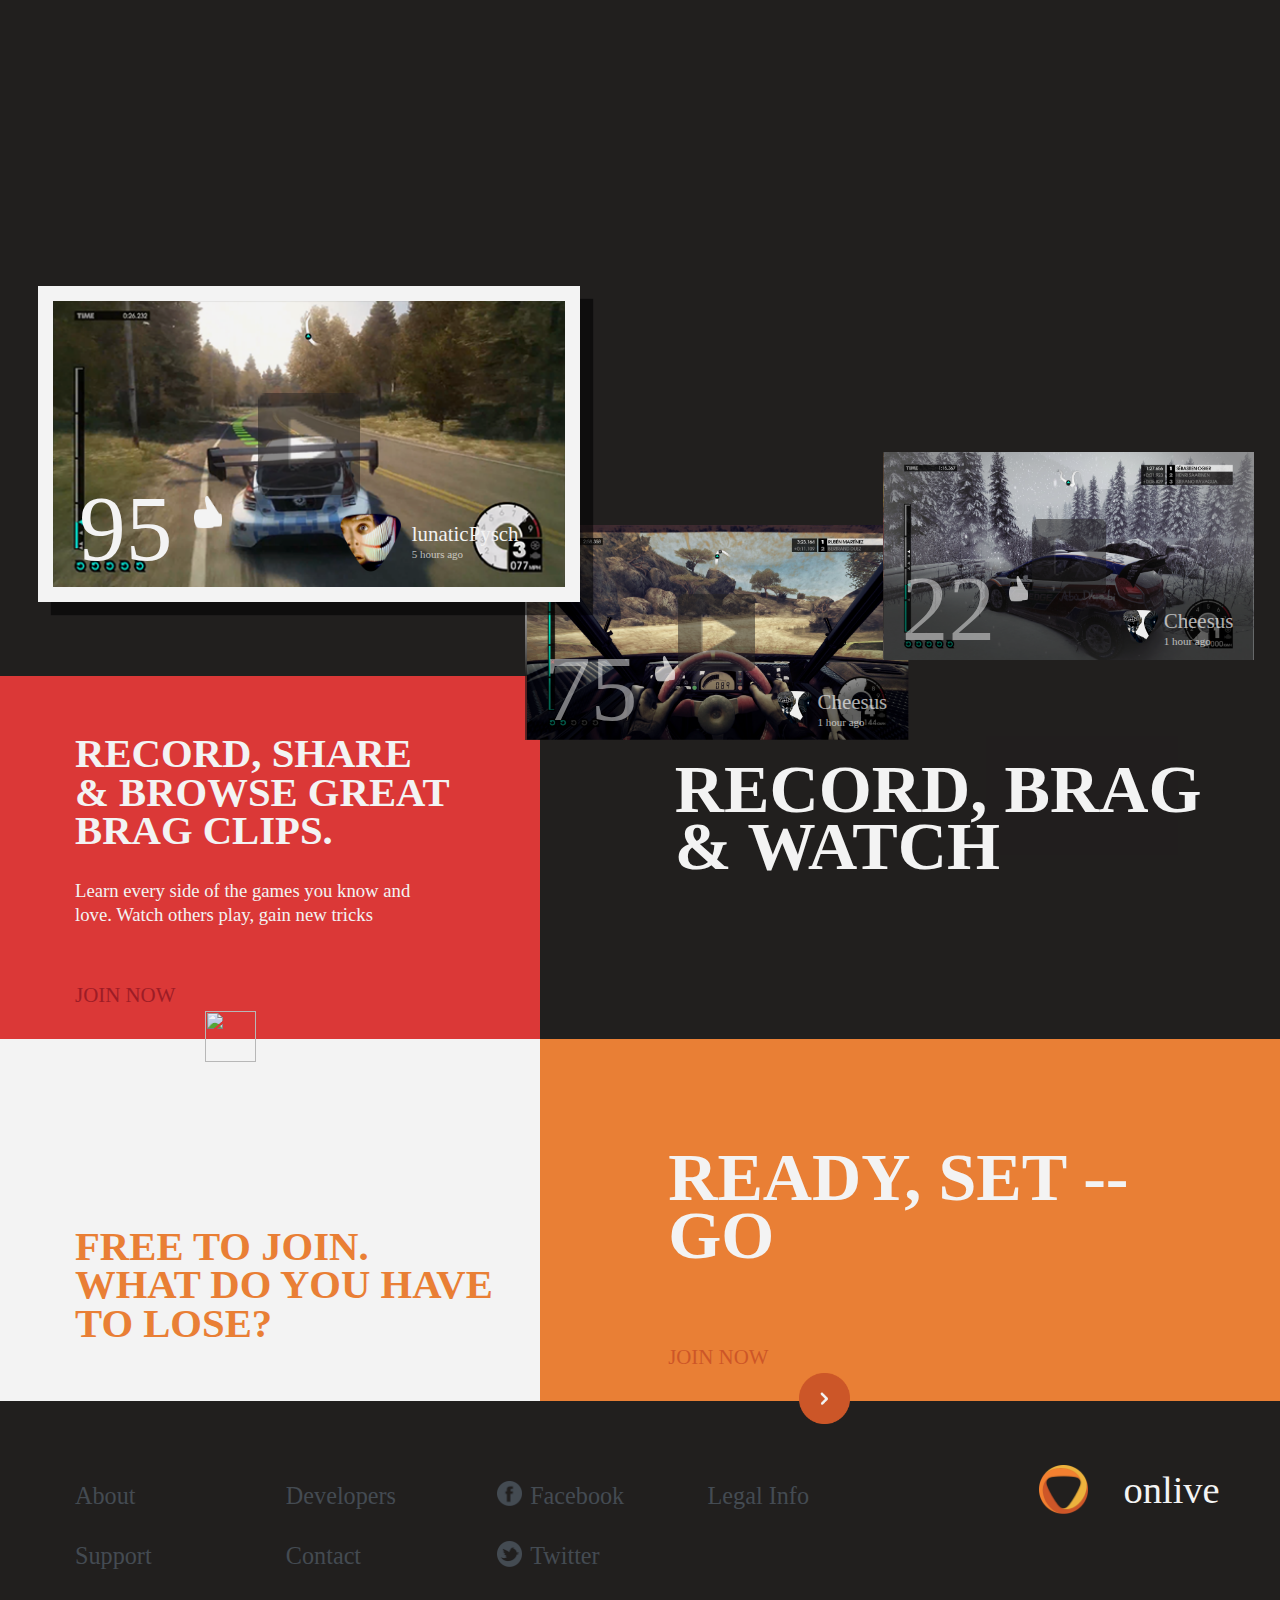
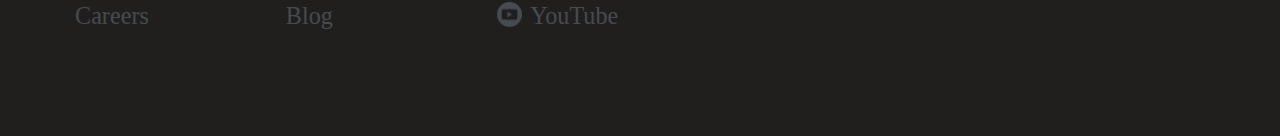
==== commit 0c7f5700: "down button positions, minor fixes" ====
--- a/index.html
+++ b/index.html
@@ -8,14 +8,14 @@
 	<script src="//ajax.googleapis.com/ajax/libs/jquery/2.0.3/jquery.min.js"></script>
   <script src="js/player.js" type="text/javascript"></script>
   <script type="text/javascript">jwplayer.key = "EcHWjL0bMZsdo8QE0vv5IpN4yF2kjo0m";</script>
-	<script src="js/site.js?v=2" type="text/javascript"></script>
-	<script src="js/main_screen.js?v=2" type="text/javascript"></script>
+	<script src="js/site.js" type="text/javascript"></script>
+	<script src="js/main_screen.js" type="text/javascript"></script>
 	<!-- <script src="webfontkit/specimen_files/easytabs.js" type="text/javascript" charset="utf-8"></script> -->
 	<link rel="stylesheet" href="webfontkit/specimen_files/specimen_stylesheet.css" type="text/css"/>
 	<link rel="stylesheet" href="webfontkit/stylesheet.css?v=1" type="text/css"/>	
-	<link href="css/games/site.css?v=2" rel="stylesheet" type="text/css"/>
-	<link href="css/games/main_screen.css?v=3" rel="stylesheet" type="text/css"/>
-	<link href="css/games/site_constants.css?v=1" rel="stylesheet" type="text/css"/>
+	<link href="css/games/site.css" rel="stylesheet" type="text/css"/>
+	<link href="css/games/main_screen.css" rel="stylesheet" type="text/css"/>
+	<link href="css/games/site_constants.css" rel="stylesheet" type="text/css"/>
 <!--  <script src="js/ie_pointer.js?v=1" type="text/javascript"></script>-->
 </head>
 <body class="noselect">
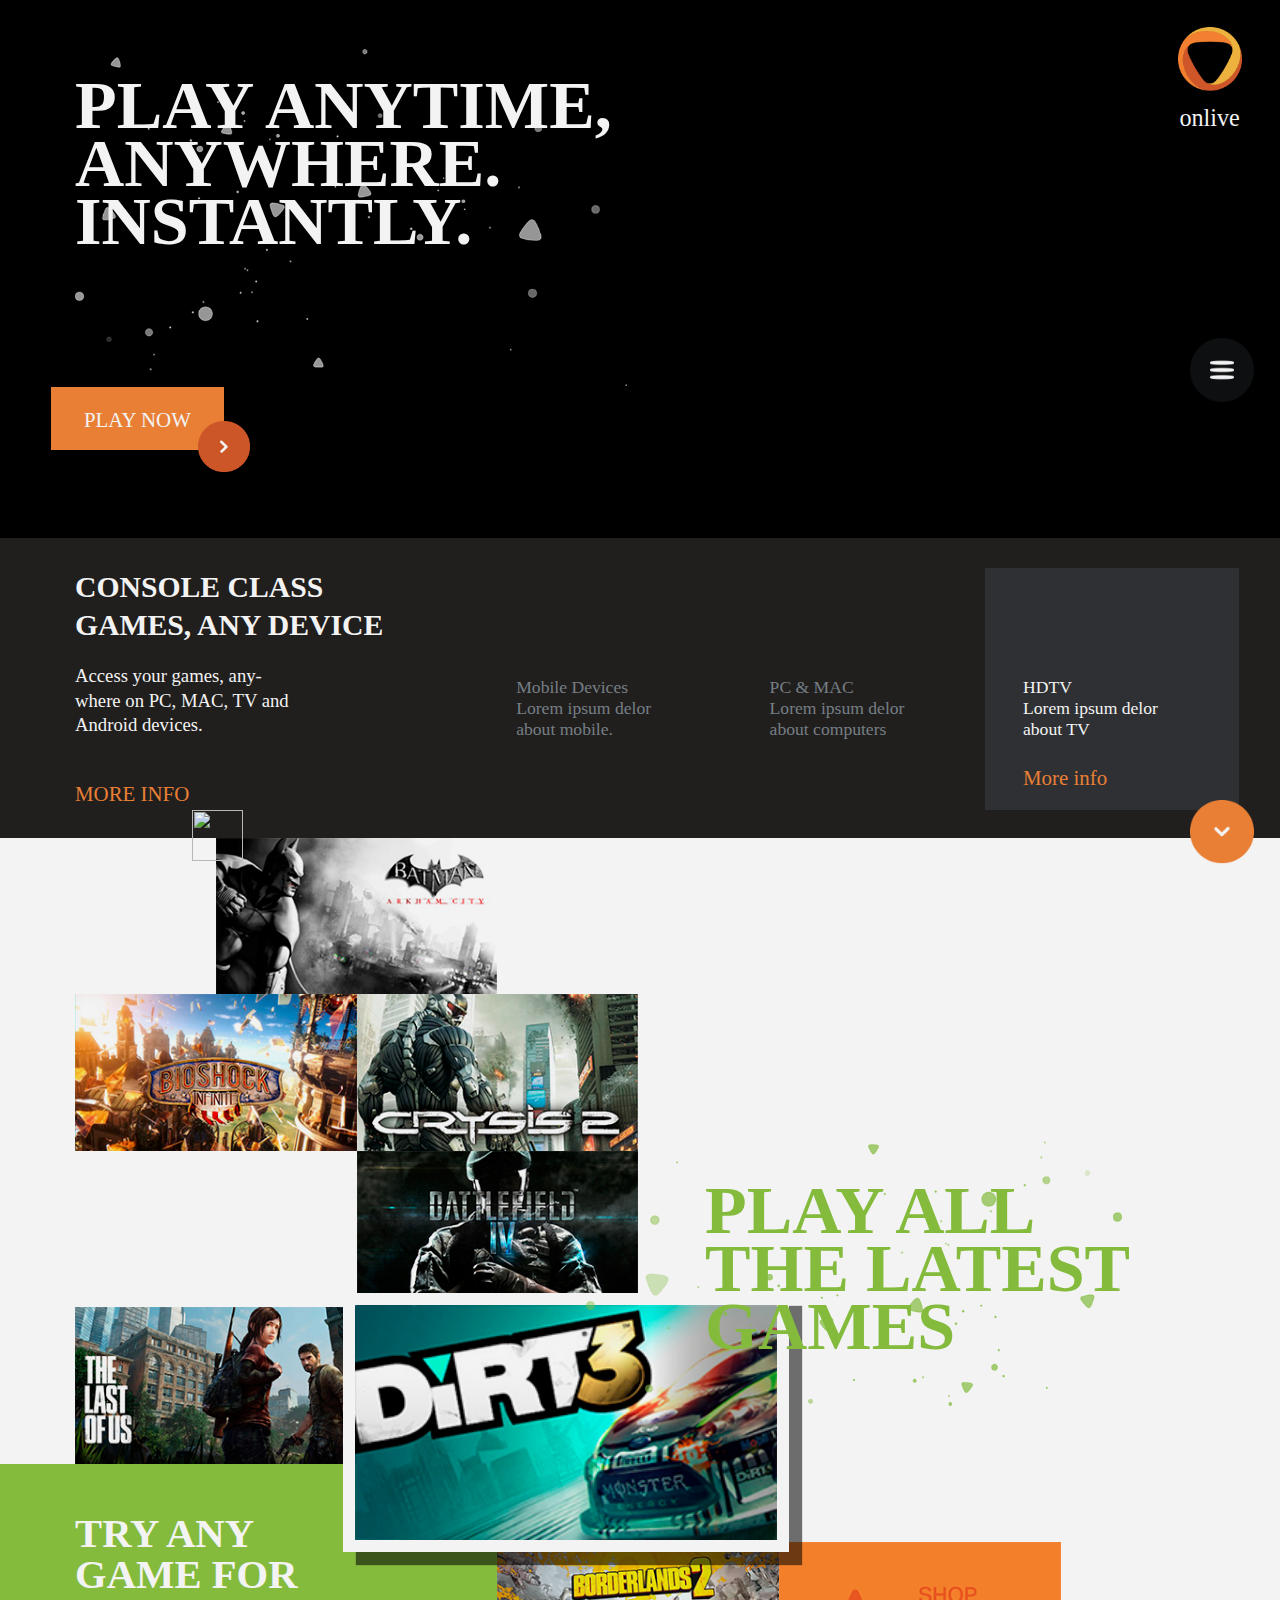
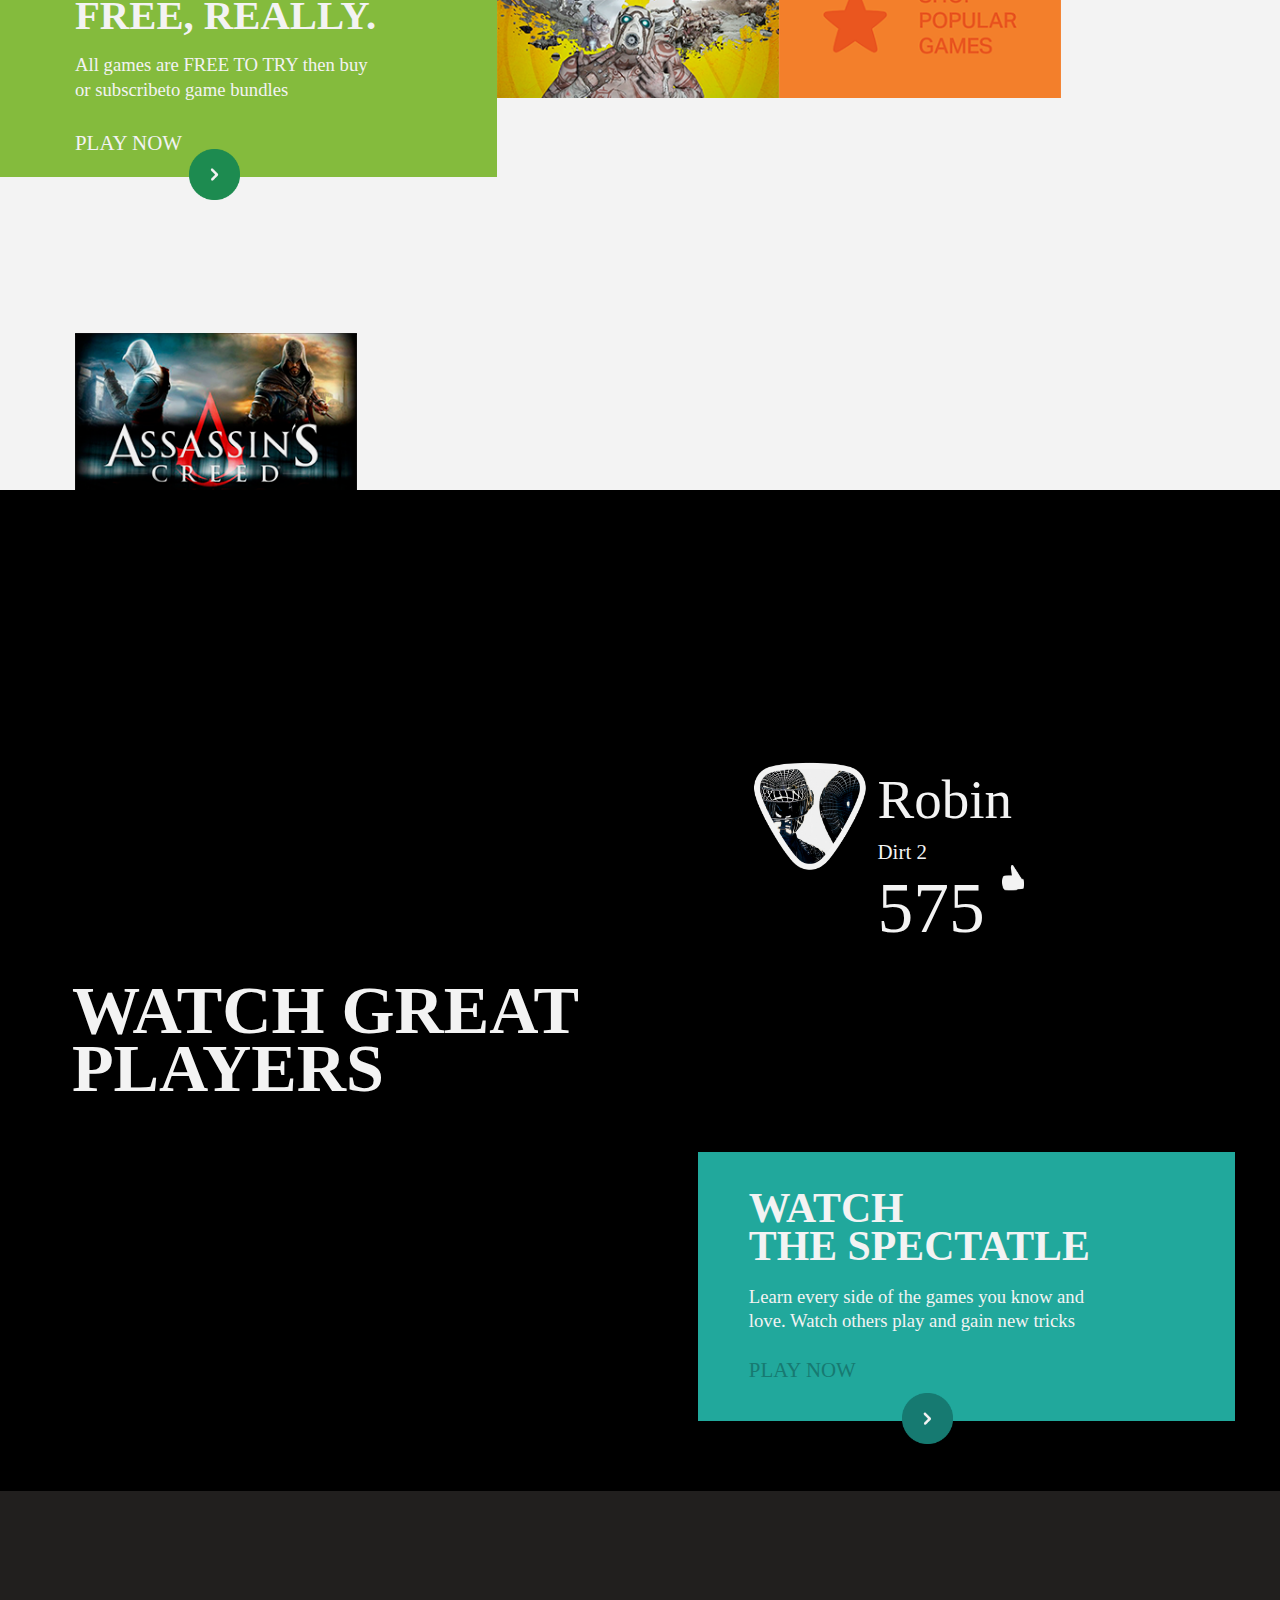
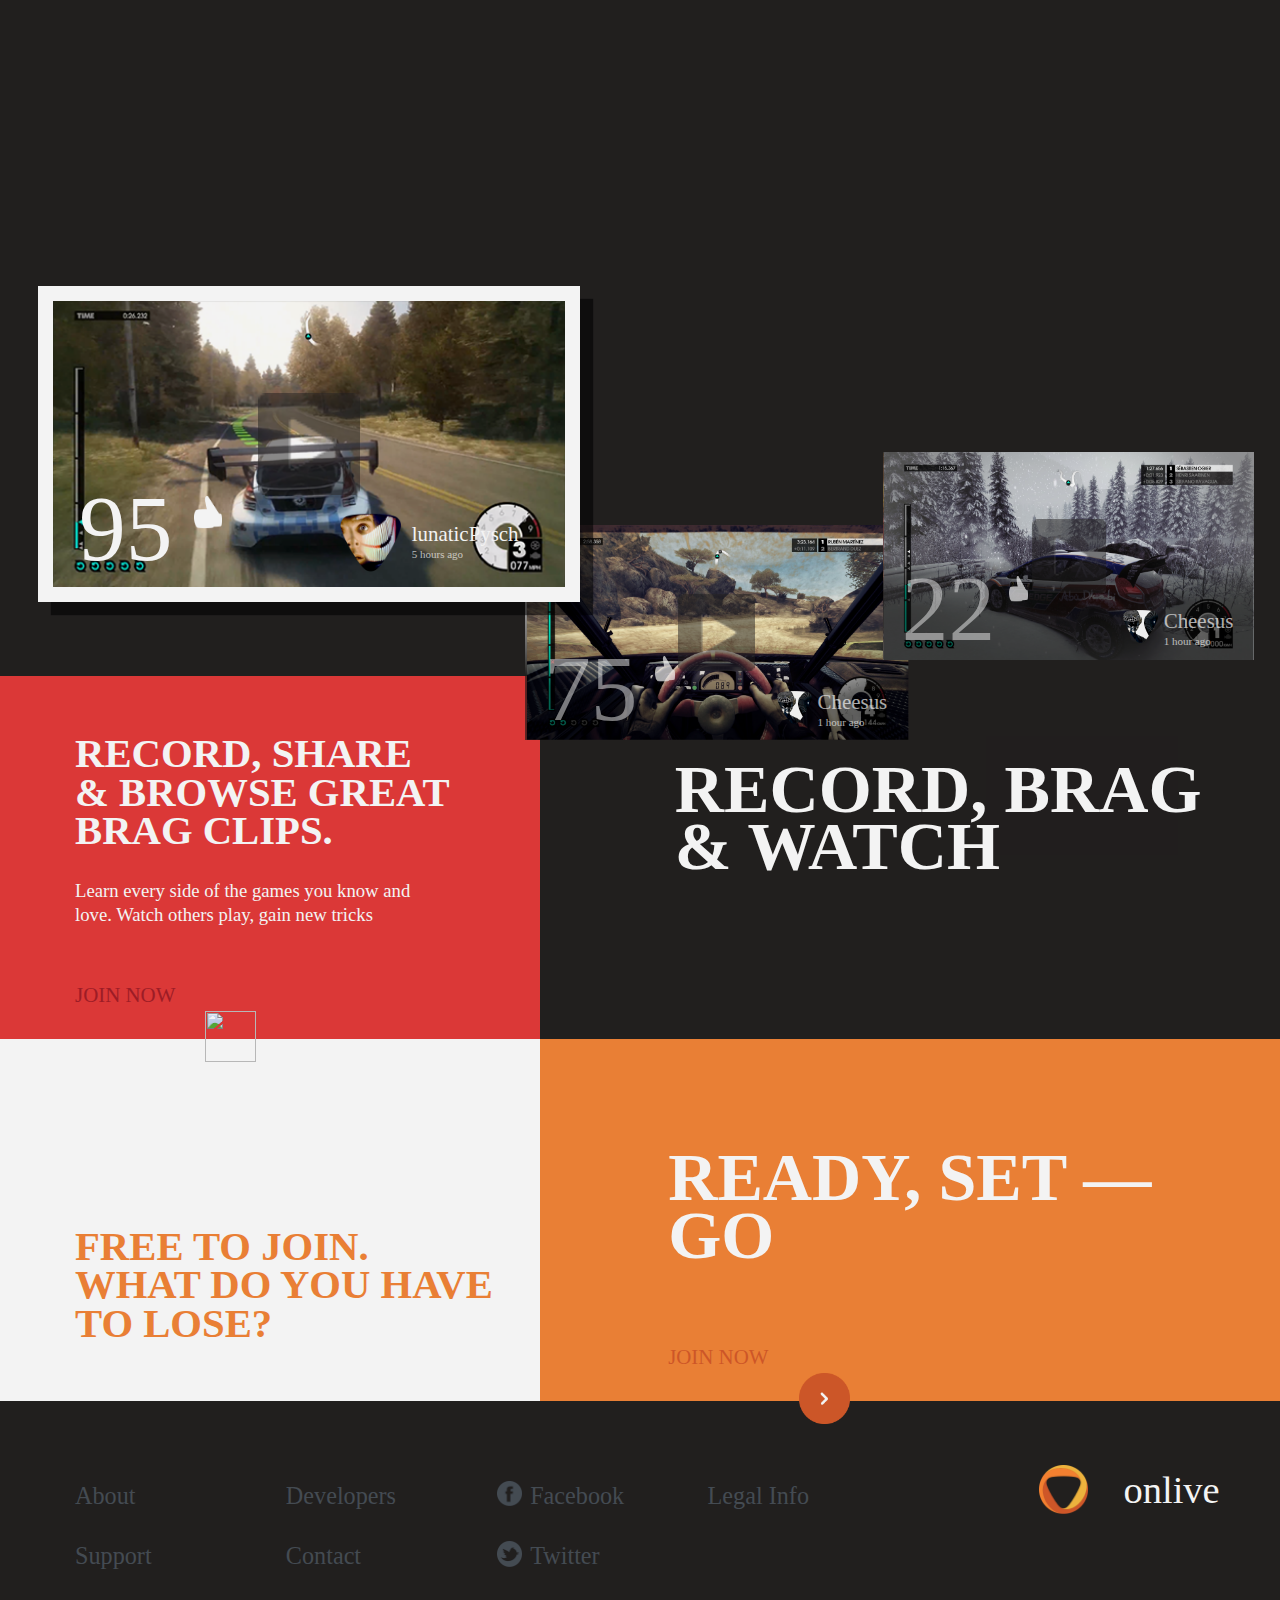
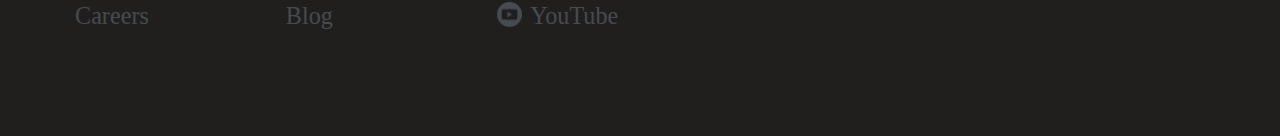
==== commit bc5000ea: "preview version" ====
--- a/index.html
+++ b/index.html
@@ -190,7 +190,7 @@
 				<h2 class="c5r2_color">FREE TO JOIN.<br />WHAT DO YOU HAVE<br />TO LOSE?</h2>
 			</div>
 			<div id="box_readygo" class="footer_big_box c5r2_bg">
-				<h1>READY, SET --<br/>GO</h1>
+				<h1>READY, SET &mdash;<br/>GO</h1>
 				<p class="c5r3_color">JOIN NOW</p>
 				<a class="divider_button" href="#"><img src="images/games_site/button_forward_dark_orange.png" alt=""/></a>
 			</div>
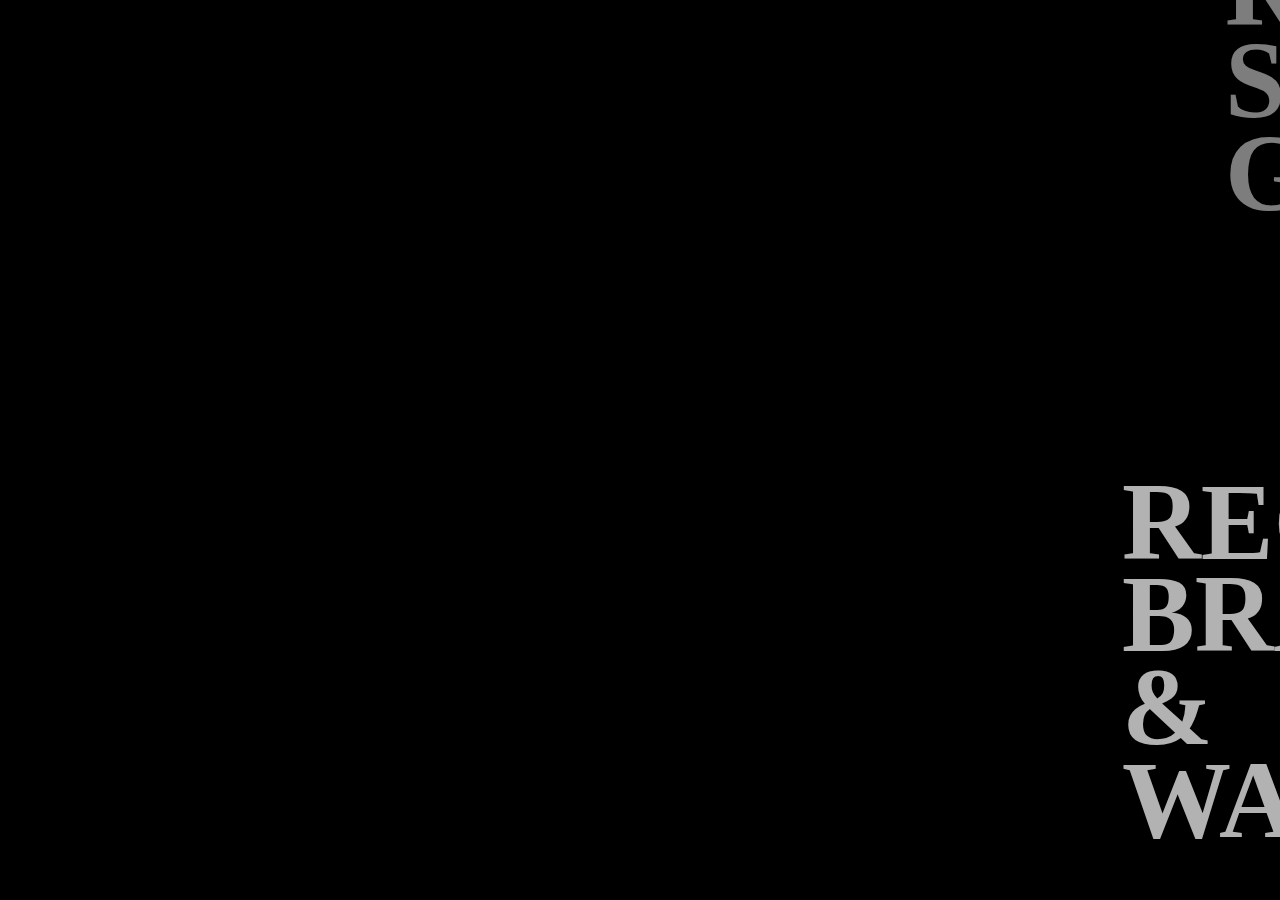
==== commit 3252f57a: "Merge branch 'v4.0'" ====
--- a/index.html
+++ b/index.html
@@ -6,10 +6,16 @@
 	<meta charset="utf-8">	
 	<meta name="viewport" content="initial-scale=0.5,user-scalable=no,maximum-scale=0.5,width=device-width">	
 	<script src="//ajax.googleapis.com/ajax/libs/jquery/2.0.3/jquery.min.js"></script>
+<<<<<<< HEAD
+  <script type="text/javascript" src="player.js"></script>	
+	<script src="js/site.js?v=1" type="text/javascript"></script>
+	<script src="js/main_screen.js?v=1" type="text/javascript"></script>
+=======
   <script src="js/player.js" type="text/javascript"></script>
   <script type="text/javascript">jwplayer.key = "EcHWjL0bMZsdo8QE0vv5IpN4yF2kjo0m";</script>
 	<script src="js/site.js" type="text/javascript"></script>
 	<script src="js/main_screen.js" type="text/javascript"></script>
+>>>>>>> v4.0
 	<!-- <script src="webfontkit/specimen_files/easytabs.js" type="text/javascript" charset="utf-8"></script> -->
 	<link rel="stylesheet" href="webfontkit/specimen_files/specimen_stylesheet.css" type="text/css"/>
 	<link rel="stylesheet" href="webfontkit/stylesheet.css?v=1" type="text/css"/>	
@@ -19,6 +25,26 @@
 <!--  <script src="js/ie_pointer.js?v=1" type="text/javascript"></script>-->
 </head>
 <body class="noselect">
+<<<<<<< HEAD
+<div id="menu_hamburger" class="bg_images"></div>
+<div id="down_arrow" class="bg_images"></div>
+<div id="menu_screen">
+	<div id="menu_close_button" class="bg_images"></div>
+	<div id="menu_system_main">
+		<a href="index.html"><p class="active_main_menu">WELCOME</p></a>
+		<a href="#"><p>GAMES</p></a>
+		<a href="hardware.html"><p>HARDWARE</p></a>
+		<a href="#"><p>JOIN</p></a>
+		<a href="#"><p>LOGIN</p></a>
+	</div>
+	<div id="menu_system_footer">
+		<a href="#"><p>About</p></a>
+		<a href="#"><p>Support</p></a>
+		<a href="#"><p>Carreers</p></a>
+		<a href="#"><p>Developers</p></a>
+		<a href="#"><p>Contact</p></a>
+		<a href="#"><p>Blog</p></a>
+=======
 <div id="controllers_wrapper">
 	<div id="menu_hamburger" class="bg_images"></div>
 	<div id="down_arrow" class="bg_images"></div>
@@ -49,7 +75,9 @@
         <div id='main_video_ply' style="width: 100%; height: 100%"></div>
       </div>
 	  </div>
-	</div>
+>>>>>>> v4.0
+	</div>
+<<<<<<< HEAD
 	<div id="scrolling_layer">
 		<div id="main_screen" class="bg_images">
 			<div id="logo" class="bg_images"><p>onlive</p></div>
@@ -155,7 +183,140 @@
 					</div>
 				</div>
 				<div class="video_player_controller bg_images"></div>
-			</div>
+=======
+	<div id="menu_logo_transparent" class="bg_images"></div>
+</div>
+<div id="video_layer">
+	<div id="video_sizer">
+<!--		<video id="root_video" autoplay="autoplay" class="video" muted="muted" loop="loop">
+			<source type="video/mp4" src="http://www.liandesign.hu/onLive_v3/Media/Dirt3_01.640.mp4">
+		 		<source src="http://en.ony.ru/upload/BlocksPagesProperties/video_ogv/ee103008ab88d41b442de738702b5493.ogv" type="video/ogg">
+		</video>-->
+    <div id="botr_7Wi9qfSk_GjAHfwUI_div" style="width: 100%; height: 100%"></div>
+  </div>
+</div>
+<div id="scrolling_layer">
+	<div id="main_screen" class="bg_images">
+		<div id="logo" class="bg_images"><p>onlive</p></div>
+		<div id="main_screen1" class="main_subscreen bg_images active_main_screen"></div>
+		<div id="main_screen2" class="main_subscreen bg_images inactive_main_screen"></div>
+		<div id="main_screen3" class="main_subscreen bg_images inactive_main_screen"></div>
+		<div id="main_headline_text" class="bg_images content_margin">
+			<div id="main_headline_wrapper">
+				<!-- <h1>PLAY ANYTIME,<br />ANYWHERE.<br />INSTANTLY.</h1> -->
+				<h2>SIGN UP AND<br />PLAY NOW!</h2>
+			</div>
+<<<<<<< HEAD
+		</div>
+		<div id="main_screen_signup">
+			<p class="dark_orange">PLAY NOW</p>
+		</div>
+	</div>
+	<div id="main_screen_footer" class="dark_brown_bg">
+		<a class="divider_up_button" href="#"><img src="images/games_site/orange_button.png" alt=""/></a>
+		<div id="main_footer_content" class="content_margin">
+			<h2>PLAY ON ALL<br />DEVICES</h2>
+			<h3>Continue playing wherever<br />you go on your TV, Android<br />and iOS devices.</h3>
+			<p class="dark_red">MORE INFO</p>
+			<div id="source_slider_controller">
+					<a data-filename-prefix="1" data-video-position="2.3/25/60/3" class="device_button" href="#">
+						<div class="bg_images icon_iphone_transparent"></div>
+						<p class="light_grey">Smartphones</p>
+					</a>
+					<a data-filename-prefix="2" data-video-position="3/38.5/49/0" class="device_button" href="#">
+						<div class="bg_images icon_tablet_transparent"></div>
+						<p class="light_grey">Tablets</p>
+					</a>
+					<a data-filename-prefix="3" data-video-position="3/38.5/49/0" class="device_button" href="#">
+						<div class="bg_images icon_pcmac_transparent"></div>
+						<p class="light_grey">PC&nbsp;&amp;&nbsp;MAC</p>
+					</a>
+					<a data-filename-prefix="4" data-video-position="2.8/38.5/49/0" class="device_button white" href="#">
+						<div class="bg_images icon_hdtv_transparent"></div>
+						<p class="light_grey">HDTV<br />More info</p>
+					</a>
+
+					<div class="clear"></div>
+			</div>
+		</div>
+		<a class="divider_button" href="#"><img src="images/games_site/dark_red_button.png" alt=""/></a>
+	</div>
+	<div id="second_screen">
+		<div class="content_margin offset_3 small_brick bg_images gamepic_01"><a href="#"></a></div>
+		<div class="content_margin offset_1 clear normal_brick bg_images gamepic_02"><a href="#"></a></div>
+		<div class="content_margin bg_images offset_1 normal_brick gamepic_03"><a href="#"></a></div>
+		<div class="content_margin clear double_normal_brick">
+			<div class="bg_images normal_brick gamepic_04"><a href="#"></a></div>
+			<div class="bg_images normal_brick gamepic_05"><a href="#"></a></div>
+		</div>
+		<div class="content_margin double_normal_brick">
+			<div class="bg_images normal_brick gamepic_06"><a href="#"></a></div>
+			<div class="bg_images normal_brick gamepic_07"><a href="#"></a></div>
+		</div>
+		<!-- <div id="second_headline" class="overflow_seeing conent_half_margin bg_images big_brick">
+			<h1 class="uv_green">PLAY ALL<br />THE LATEST<br />GAMES</h1>
+		</div> -->
+		<div class="content_margin bg_images clear normal_brick gamepic_08"><a href="#"></a></div>
+		<div id="second_upper_level" class="content_padding clear onehalf_brick uv_green_bg">
+			<h2>TRY ANY GAME<br />FOR FREE.<br />REALLY, FOR FREE.</h2>
+			<h3>All games are FREE TO TRY then buy<br />or subscribeto game bundles</h3>
+			<p class="dark_green">PLAY NOW</p>
+			<a class="divider_button" href="#"><img src="images/games_site/dark_green_button.png" alt=""/></a>
+		</div>
+		<div class="bg_images normal_brick offset_2 gamepic_09 negativ_margin"><a href="#"></a></div>
+		<div class="bg_images normal_brick gamepic_10"><a href="#"></a></div>
+		<div class="bg_images normal_brick pusher_1 gamepic_11"><a href="#"></a></div>
+		<div class="bg_images small_brick gamepic_12"><a href="#"></a></div>
+		<div class="bg_images normal_brick gamepic_13"><a href="#"></a></div>
+		<div class="bg_images normal_brick gamepic_14"><a href="#"></a></div>
+		<div class="content_margin bg_images offset_1 clear normal_brick gamepic_15"><a href="#"></a></div>
+		<div class="content_margin bg_images small_doubled_brick gamepic_16 negativ_margin"><a href="#"></a></div>
+		<div class="content_margin bg_images onehalf_brick_game gamepic_17"><a href="#"></a></div>
+		<div class="content_margin bg_images normal_brick clear gamepic_18 negativ_margin"><a href="#"></a></div>
+		<div class="content_margin bg_images offset_2 small_brick gamepic_19"><a href="#"></a></div>
+		<div id="headline_brick" class="headline_gamepic bg_images onehalf_brick_game zoom-content content_border content_shadow"><a href="#"></a></div>
+	</div>
+	<div id="third_screen" class="clear">
+		<div id="tablet_player_info" class="big_avatar_table">
+			<div class="avatar_icon bg_images content_avatar1"></div>
+			<p class="big_size_text">Robin</p>
+			<p class="small_size_text">Dirt 2</p>
+			<div class="icon_like"><p class="avatar_score">575</p></div>
+		</div>
+		<div id="third_screen_bg" class="bg_images negativ_top">
+			<div class="bricks content_margin bg_images normal_brick clear gamepic_20 negativ_margin"><a href="#"></a></div>
+			<div class="bricks content_margin bg_images offset_2 small_brick gamepic_21"><a href="#"></a></div>
+			<div id="player_avatars" class="content_margin bg_images"></div>
+			<div id="third_headline_text" class="bg_images content_margin">
+				<h1>WATCH GREAT<br />PLAYERS</h1>
+			</div>
+			<div id="box_spectatle" class="blue_bg">
+				<h2>WATCH<br />THE SPECTATLE</h2>
+				<h3>Learn every side of the games you know and<br />love. Watch others play and gain new tricks</h3>
+				<p class="dark_blue">PLAY NOW</p>
+				<a class="divider_button" href="#"><img src="images/games_site/dark_blue_button.png" alt=""/></a>
+>>>>>>> parent of b3e6ce2... Merge branch 'v3.5'
+			</div>
+		</div>
+	</div>
+	<div id="forth_screen" class="clear dark_brown_bg">
+		<div id="forth_screen_bg" class="bg_images"></div>
+		<div id="box_record" class="footer_box orange_bg">
+			<h2>RECORD, SHARE<br />&amp; BROWSE GREAT<br />BRAG CLIPS.</h2>
+			<h3>Learn every side of the games you know and<br />love. Watch others play, gain new tricks</h3>
+			<p class="purple">JOIN NOW</p>
+			<a class="divider_button" href="#"><img src="images/games_site/purple_button.png" alt=""/></a>
+		</div>
+		<div id="video_image4" class="bg_images video_images video_image4"></div>
+		<div id="video_image2" class="bg_images video_images video_image2 small_video_player">
+			<div id="small_video_2" class="subvideo_content"></div>
+			<div id="video2_avatar_info" class="info_avatar_table">
+				<div class="icon_like"><p class="avatar_score">75</p></div>
+				<div class="fr">
+					<div class="avatar_icon bg_images video_avatar2"></div>
+					<p>Cheesus</p>
+					<p class="smaller_text">1 hour ago</p>
+=======
 			<div id="video_image3" class="bg_images video_images video_image3 small_video_player">
 				<div id="small_video_3" class="subvideo_content">
           <div id='small_video_3_ply' style="width: 100%; height: 100%"></div>
@@ -167,9 +328,10 @@
 						<p class="white_color">Cheesus</p>
 						<p class="smaller_text white_color">1 hour ago</p>
 					</div>
-				</div>
-				<div class="video_player_controller bg_images"></div>
-			</div>
+>>>>>>> v4.0
+				</div>
+			</div>
+<<<<<<< HEAD
 			<div id="video_image1" class="bg_images video_images video_image1 content_border content_shadow small_video_player">
 				<div id="small_video_1" class="subvideo_content">
           <div id='small_video_1_ply' style="width: 100%; height: 100%"></div>
@@ -182,7 +344,6 @@
 						<p class="smaller_text white_color">5 hours ago</p>
 					</div>
 				</div>
-				<div class="video_player_controller bg_images"></div>
 			</div>
 		</div>
 		<div id="footer_screen" class="clear">
@@ -196,6 +357,30 @@
 			</div>
 			<div id="footer_contents" class="c1r2_bg content_padding">
 				<div id="link_wrapper">
+<<<<<<< HEAD
+					<a href="#">About</a>
+					<a href="#">Developers</a>
+					<a href="#"><img src="images/games_site/icon_fb.png" alt=""/>&nbsp;Facebook</a>
+					<a href="#">Legal Info</a>
+					<a class="clear" href="#">Support</a>
+					<a href="#">Contact</a>
+					<a href="#"><img src="images/games_site/icon_twitter.png" alt=""/>&nbsp;Twitter</a>
+					<a class="clear" href="#">Careers</a>
+					<a href="#">Blog</a>
+					<a href="#"><img src="images/games_site/icon_youtube.png" alt=""/>&nbsp;YouTube</a>
+=======
+			<div class="video_player_controller bg_images"></div>
+		</div>
+		<div id="video_image3" class="bg_images video_images video_image3 small_video_player">
+			<div id="small_video_3" class="subvideo_content"></div>
+			<div id="video3_avatar_info" class="info_avatar_table">
+				<div class="icon_like"><p class="avatar_score">22</p></div>
+				<div class="fr">
+					<div class="avatar_icon bg_images video_avatar3"></div>
+					<p>Cheesus</p>
+					<p class="smaller_text">1 hour ago</p>
+				</div>
+=======
 					<a href="#" class="c1r1_color">About</a>
 					<a href="#" class="c1r1_color">Developers</a>
 					<a href="#" class="c1r1_color"><img class="c1r1_bg" src="images/games_site/icon_fb.png" alt=""/>&nbsp;Facebook</a>
@@ -208,11 +393,31 @@
 					<a href="#" class="c1r1_color"><img class="c1r1_bg" src="images/games_site/icon_youtube.png" alt=""/>&nbsp;YouTube</a>
 				</div>
 				<div id="footer_logo" class="bg_images"><p class="white_color">onlive</p></div>
-			</div>
-		</div>
-		<div class="clear"></div>
-	</div>
+>>>>>>> v4.0
+			</div>
+			<div class="video_player_controller bg_images"></div>
+		</div>
+		<div id="video_image1" class="bg_images video_images video_image1 content_border content_shadow small_video_player">
+			<div id="small_video_1" class="subvideo_content"></div>
+			<div id="video1_avatar_info" class="info_avatar_table">
+				<div class="icon_like"><p class="avatar_score">95</p></div>
+				<div class="fr">
+					<div class="avatar_icon bg_images video_avatar1"></div>
+					<p>lunaticPysch</p>
+					<p class="smaller_text">5 hours ago</p>
+>>>>>>> parent of b3e6ce2... Merge branch 'v3.5'
+				</div>
+			</div>
+			<div class="video_player_controller bg_images"></div>
+		</div>
+		<h1>RECORD, BRAG<br />&amp; WATCH</h1>		
+	</div>
+<<<<<<< HEAD
+<<<<<<< HEAD
+	<div id="parallax_layer">
+=======
   <div id="parallax_layer">
+>>>>>>> v4.0
 		<div id="parallax_wrapper" class="content_padding">
 			<div id="parallax_first_headline" class="bg_images">
 				<h1>PLAY ANYTIME,<br />ANYWHERE.<br />INSTANTLY.</h1>
@@ -226,9 +431,47 @@
 			<div id="parallax_forth_headline" class="bg_images">
 				<h1>RECORD, BRAG<br />&amp; WATCH</h1>		
 			</div>
-		</div>
-	</div>
+<<<<<<< HEAD
+=======
+	<div id="footer_screen" class="clear">
+		<div id="box_join" class="footer_box white_bg">
+			<h2 class="light_orange">FREE TO JOIN.<br />WHAT DO YOU HAVE<br />TO LOSE?</h2>
+		</div>
+		<div id="box_readygo" class="footer_big_box light_orange_bg">
+			<h1>READY, SET --<br/>GO</h1>
+			<p class="dark_orange">JOIN NOW</p>
+			<a class="divider_button" href="#"><img src="images/games_site/dark_orange_button.png" alt=""/></a>
+		</div>
+		<div id="footer_contents" class="dark_brown_bg content_padding">
+			<div id="link_wrapper">
+				<a href="#">About</a>
+				<a href="#">Developers</a>
+				<a href="#"><img src="images/games_site/icon_fb.png" alt=""/>&nbsp;Facebook</a>
+				<a href="#">Legal Info</a>
+				<a class="clear" href="#">Support</a>
+				<a href="#">Contact</a>
+				<a href="#"><img src="images/games_site/icon_twitter.png" alt=""/>&nbsp;Twitter</a>
+				<a class="clear" href="#">Careers</a>
+				<a href="#">Blog</a>
+				<a href="#"><img src="images/games_site/icon_youtube.png" alt=""/>&nbsp;YouTube</a>
+			</div>
+			<div id="footer_logo" class="bg_images"><p>onlive</p></div>
+		</div>
+	</div>
+	<div class="clear"></div>
 </div>
-<div class="clear"></div>
+<div id="parallax_layer">
+	<div id="parallax_wrapper" class="content_padding">
+		<div id="parallax_first_headline" class="bg_images">
+			<h1>PLAY ANYTIME,<br />ANYWHERE.<br />INSTANTLY.</h1>
+		</div>
+		<div id="parallax_second_headline" class="bg_images headline_bubbles_green">
+			<h1 class="uv_green">PLAY ALL<br />THE LATEST<br />GAMES</h1>
+>>>>>>> parent of b3e6ce2... Merge branch 'v3.5'
+=======
+>>>>>>> v4.0
+		</div>
+	</div>
+</div>
 </body>
 </html>--- a/css/games/site.css
+++ b/css/games/site.css
@@ -1,6 +1,15 @@
+<<<<<<< HEAD
 /************************************************************/
 /* Common tags                 															*/
 /************************************************************/
+=======
+
+
+
+/*********************/
+/* common tag values */
+/*********************/
+>>>>>>> parent of b3e6ce2... Merge branch 'v3.5'
 
 * {
 	margin: 0;
@@ -15,7 +24,6 @@
 	font-size: 110%;
 	background-color: #000000;
 	zoom : 1;
-	display: none;
 }
 
 label {
@@ -59,20 +67,28 @@
 }
 
 h2 {
-	font-family: 'aktiv_groteskregular';
+	font-family: 'aktiv_groteskitalic';
+
 	/*font-family:  'aktiv_groteskmedium_italic';*/
 	color: #ffffff;
-	font-size: 2.7em;
+	font-size: 4.0em;
 	text-align: left;
+<<<<<<< HEAD
+	line-height: 0.85em;
+=======
 	line-height: 1.3em;
 	cursor: default;
+>>>>>>> v4.0
 }
 
 h3 {
 	font-family: 'aktiv_groteskregular';
-	font-size: 1.7em;
+	font-size: 1.4em;
 	line-height: 1.3em;
 	text-align: left;
+<<<<<<< HEAD
+	color: #BDCCD4;	
+=======
 	color: #ffffff;
 	font-weight: normal;
 	cursor: default;
@@ -128,6 +144,7 @@
 	top: 30%;
 	width: 7%;
 	height: auto;
+>>>>>>> v4.0
 }
 
 .input_box a > img {
@@ -136,18 +153,9 @@
 	height: auto;
 }
 
-/************************************************************/
-/* Classes                     															*/
-/************************************************************/
-
-
-.full_screen {
-	width: 100%;
-}
-
-.content_margin {
-	left: 5.86%;
-}
+/*********************/
+/* Classes           */
+/*********************/
 
 .content_margin_rel {
 	margin-left: 5.86%;
@@ -163,11 +171,13 @@
 }
 
 .rotate {
+  /*
   -webkit-animation: rotating-function 1.25s linear 1;
      -moz-animation: rotating-function 1.25s linear 1;
       -ms-animation: rotating-function 1.25s linear 1;
        -o-animation: rotating-function 1.25s linear 1;
           animation: rotating-function 1.25s linear 1;
+   */
    -moz-transform: scaleY(-1);
     -o-transform: scaleY(-1);
     -webkit-transform: scaleY(-1);
@@ -228,9 +238,9 @@
 
 
 .content_shadow {
-	-webkit-box-shadow: 13px 13px 1px rgba(0, 0, 0, 0.55);
-	-moz-box-shadow:    13px 13px 1px rgba(0, 0, 0, 0.55);
-	box-shadow:         13px 13px 1px rgba(0, 0, 0, 0.55);	
+	-webkit-box-shadow: 13px 13px 5px rgba(0, 0, 0, 0.55);
+	-moz-box-shadow:    13px 13px 5px rgba(0, 0, 0, 0.55);
+	box-shadow:         13px 13px 5px rgba(0, 0, 0, 0.55);	
 }
 
 .content_padding {
@@ -261,13 +271,47 @@
 .footer_box {
 	width: 36.34%;
 	padding-left: 5.86%;
-	padding-top: 3.86%;
+	padding-top: 5.86%;
 }
 
 .footer_big_box {
 	width: 47.8%;
 	padding-left: 10%;
-	padding-top: 3.86%;
+	padding-top: 5.86%;
+}
+
+.small_brick {
+	width: 11%;
+}
+
+.small_doubled_brick {
+	width: 11%;
+}
+
+.normal_brick {
+	width: 22%;
+}
+
+
+.double_normal_brick {
+	width: 22%;
+	height: auto;
+}
+
+.double_normal_brick > div {
+	width: 100% !important;
+}
+
+.onehalf_brick {
+	width: 33%;
+}
+
+.onehalf_brick_game {
+	width: 33%;
+}
+
+.big_brick {
+	width: 44%;
 }
 
 .bg_images {
@@ -283,6 +327,130 @@
 
 .clear {
 	clear: both;
+}
+
+.gamepic_01 {
+	background-image: url('../../images/games_site/gamepic_last_of_us_small.png');
+}
+
+.gamepic_02 {
+	background-image: url('../../images/games_site/gamepic_batman_normal.png');
+}
+
+.gamepic_03 {
+	background-image: url('../../images/games_site/gamepic_borderlands2_normal.png');
+}
+
+.gamepic_04 {
+	background-image: url('../../images/games_site/gamepic_batman_normal.png');
+}
+
+.gamepic_05 {
+	background-image: url('../../images/games_site/gamepic_purple_text.png');
+}
+
+.gamepic_06 {
+	background-image: url('../../images/games_site/gamepic_crysis2_normal.png');
+}
+
+.gamepic_07 {
+	background-image: url('../../images/games_site/gamepic_battlefield4_normal.png');
+}
+
+.gamepic_08 {
+	background-image: url('../../images/games_site/gamepic_lastofus_normal.png');
+}
+
+.gamepic_09 {
+	background-image: url('../../images/games_site/gamepic_lastofus_normal.png');
+}
+
+.gamepic_10 {
+	background-image: url('../../images/games_site/gamepic_borderlands2_normal.png');
+}
+
+.gamepic_11 {
+	background-image: url('../../images/games_site/gamepic_orange_text.png');
+}
+
+.gamepic_12 {
+	background-image: url('../../images/games_site/gamepic_bioshock_small.png');
+}
+
+.gamepic_13 {
+	background-image: url('../../images/games_site/gamepic_assassins_normal.png?v=1');
+}
+
+.gamepic_14 {
+	background-image: url('../../images/games_site/gamepic_batman_normal.png');
+}
+
+.gamepic_15 {
+	background-image: url('../../images/games_site/gamepic_crysis2_normal.png');
+}
+
+.gamepic_16 {
+	background-image: url('../../images/games_site/gamepic_blue_normal.png');
+}
+
+.gamepic_17 {
+	background-image: url('../../images/games_site/gamepic_borderlands2_normal.png');
+}
+
+.gamepic_18 {
+	background-image: url('../../images/games_site/gamepic_assassins_normal.png?v=1');
+}
+
+.gamepic_19 {
+	background-image: url('../../images/games_site/gamepic_last_of_us_small.png');
+}
+
+.gamepic_20 {
+	background-image: url('../../images/games_site/gamepic_assassins_normal.png?v=1');
+}
+
+.gamepic_21 {
+	background-image: url('../../images/games_site/gamepic_last_of_us_small.png');
+}
+
+.headline_gamepic {
+	background-image: url('../../images/games_site/gamepic_dirt3_headline.png');
+}
+
+.headline_bubbles_green {
+	background-image: url('../../images/games_site/headline_bg_bubbles_green.png');
+}
+
+.icon_iphone {
+	background-image: url('../../images/games_site/icon_iphone_normal.png');
+}
+
+
+.video_image1 {
+	background-image: url('../../images/games_site/video_pic1.png');
+}
+
+.video_image2 {
+	background-image: url('../../images/games_site/video_pic2.png');
+}
+.video_image3 {
+	background-image: url('../../images/games_site/video_pic3.png');
+}
+
+.video_image4 {
+	background-image: url('../../images/games_site/video_pic4.png');
+}
+
+.video_avatar1 {
+	background-image: url('../../images/games_site/avatar_video1.png');
+}
+
+.video_avatar2 {
+	background-image: url('../../images/games_site/avatar_video2.png');
+}
+
+.video_avatar3 {
+	background-image: url('../../images/games_site/avatar_video3.png');
 }
 
 .overflow_seeing {
@@ -301,8 +469,9 @@
 	transform: -webkit-transform scale(1.03);
 }
 
+
 .video_player_controller {
-	background-image: url(../../images/games_site/video_play.png);
+	background-image: url('../../images/games_site/video_play.png');
 	background-size: 20% auto;
 	background-repeat: no-repeat;
 	background-position: center center;
@@ -434,46 +603,44 @@
 }
 
 .icon_like {
-	background-image: url(../../images/games_site/icon_like.png);
+	background-image: url('../../images/games_site/icon_like.png');
 }
 
 .content_avatar1 {
-	background-image: url(../../images/games_site/welcome/avatar_tablet_big.png);
-}
-
-
-/************************************************************/
-/* Fix layers                  															*/
-/************************************************************/
-
+	background-image: url('../../images/games_site/avatar_tablet_big.png');
+}
+
+
+/*********************/
+/* Fix Layers       */
+/*********************/
 
 #menu_hamburger {
-	position: absolute;
-	z-index: 0;
-	right: 10%;
-	top: 37.5%;
+	position: fixed;
+	z-index: 5;
+	right: 3%;
+	/*top: 25%;*/
   /* this is the same as .divider_button > img in .js */
+	width: 5%;
+	cursor: pointer;
+	background-image: url('../../images/games_site/icon_menu_hamburger.png');
+}
+
+#down_arrow {
+	position: fixed;
+	z-index: 5;
+	right: 3%;
+	bottom: 5%;
+	width: 5%;
+	cursor: pointer;
+}
+
+#menu_screen {
+	position: fixed;
+	z-index: 6;
 	width: 25%;
-	cursor: pointer;
-	background-image: url(../../images/games_site/button_hamburger.png);
-}
-
-#down_arrow {
-	position: absolute;
-	z-index: 0;
-	right: 10%;
-	bottom: 4%;
-	width: 25%;
-	cursor: pointer;
-}
-
-#menu_screen {
-	position: absolute;
-	z-index: 1;
-	width: 120%;
-	right: -130%;
-	top: 0;
-	height: inherit;
+	right: -30%;
+	top: 0;	
 }
 
 #menu_screen > div {
@@ -550,9 +717,10 @@
 	right: 4%;
 	top: 3%;
 	width: 12%;
-	background-image: url(../../images/games_site/logo_transparent.png);
-}
-
+	background-image: url('../../images/games_site/icon_onlive_logo_transparent.png');
+}
+
+<<<<<<< HEAD
 /************************************************************/
 /* Layer wrappers                                           */
 /************************************************************/
@@ -584,6 +752,12 @@
 /************************************************************/
 /* Video Layer       																				*/
 /************************************************************/
+>>>>>>> v3.5
+=======
+/*********************/
+/* Video Layer       */
+/*********************/
+>>>>>>> parent of b3e6ce2... Merge branch 'v3.5'
 
 #video_layer {
 	position: absolute;
@@ -603,9 +777,9 @@
 	width: 100%;
 }
 
-/************************************************************/
-/* Scrolling Layer   																				*/
-/************************************************************/
+/*********************/
+/* Scrolling Layer   */
+/*********************/
 
 #scrolling_layer {
 	height: inherit;
@@ -622,9 +796,20 @@
 	float: left;
 }
 
+/* Main screen */
+
+#main_screen {
+	z-index: 3;
+	overflow: hidden;
+}
+
+#main_screen > div {
+	position: absolute;
+}
+
 #logo {
 	right: 3%;
-	top: 5%;
+	/* top: 5%; */
 	width: 5% !important;
 	background-position: top center;
 	background-size: contain;
@@ -633,51 +818,358 @@
 }
 
 #logo > p {
-	text-align: center;
-	font-size: 2.2em;
+	color: #ffffff;
+	font-size: 1.6em;
 	margin-top: 120%;
 }
 
-
-
-/************************************************************/
-/* Footer screen     																				*/
-/************************************************************/
+<<<<<<< HEAD
+=======
+.main_subscreen {
+	top: 0;
+	left: 0;
+	width: 100%;
+}
+
+#main_screen1 {
+	background-image: url('../../images/games_site/slider4_device_bg.png');
+	z-index: 1;
+}
+
+#main_screen2 {
+	z-index: 2;
+	left: 100%;
+}
+
+#main_screen3 {
+	z-index: 3;
+	left: 0;
+}
+
+
+#main_headline_text {
+	/* background-image: url('../../images/games_site/headline_bg_bubbles.png'); */
+	top: 7%;
+	width: 45%;
+	z-index: 3;
+	background-size: cover;
+}
+
+#main_headline_wrapper {
+	margin-top: 5%;
+	width: 200%;
+}
+
+#main_headline_wrapper > h2 {
+	margin-top: 28%;
+	font-size: 4.0em;
+}
+
+#main_screen_signup {
+	bottom: 0;
+	width: 20% !important;
+	background-color: #F7BB3E;
+	z-index: 3;
+}
+
+#main_screen_signup > p {
+	line-height: 4.5em;
+	width: 100%;
+}
+
+#main_screen_footer {
+	position: relative;
+	z-index: 4;
+}
+
+#main_screen_footer > a {
+	left: 13%;
+}
+
+#main_footer_content {
+	width: 90%;
+	top: 20%;
+	position: absolute;
+}
+
+#main_footer_content > img {
+	display: block;
+	position: absolute;
+}
+
+#main_footer_content > h3 {
+	margin-top: 4%;
+	font-size: 1.7em;
+	line-height: 1.3em;
+}
+
+#main_footer_content > p {
+	text-align: left;
+	line-height: 5.5em;
+
+}
+
+
+.device_button.white > div {
+	background-color: #ffffff;
+}
+
+.device_button.white > p {
+	color: #ffffff;
+}
+
+.device_button:hover > p {
+	color: #ffffff;
+}
+
+
+/* Second Screen */
+
+
+#second_screen > div {
+	position: relative;
+	float: left;
+	overflow: hidden;
+}
+
+#second_screen > div a:not(.divider_button) {
+	left: 0 !important;
+	width: 100%;
+	height: inherit;
+}
+
+
+#second_headline > h1 {
+	width: 80%;
+	margin-top: 10%;
+	margin-left: 25%;
+}
+
+#second_screen h2 {
+	margin-top: 24%;
+	font-size: 3.5em;
+}
+
+#second_screen h3 {
+	margin-top: 7%;
+	color: #000000;
+}
+
+#second_screen p {
+	text-align: left;
+	margin-top: 7%;
+}
+
+#second_screen a {
+	left: 38%;
+}
+
+#second_upper_level {
+	z-index: 2 !important;
+	overflow: visible !important;
+}
+>>>>>>> parent of b3e6ce2... Merge branch 'v3.5'
+
+
+#headline_brick {
+	z-index: 3;
+	position: absolute !important;
+	top: 37.86%;
+	left: 26.8%;
+	overflow: auto !important;
+}
+
+/* Third Screen */
+
+#tablet_player_info {
+	position: absolute;
+	z-index: 3;
+	right: 22%;
+	top: 34%;
+}
+
+#third_screen_bg {
+	position: absolute;
+	width: 100%;
+	background-image: url('../../images/games_site/third_screen_ipad.png');
+}
+
+#third_screen_bg > div a:not(.divider_button) {
+	left: 0 !important;
+	width: 100%;
+	height: inherit;
+}
+
+
+#third_headline_text {
+	position: absolute;
+	background-image: url('../../images/games_site/headline_bg_bubbles.png');
+	top: 15%;
+	width: 50%;
+}
+
+#third_headline_text > h1 {
+	position: absolute;
+	top: 20%;
+}
+
+#player_avatars {
+	position: absolute;
+	background-image: url('../../images/games_site/gamer_avatars.png');
+	width: 30%;
+	left: 3%;
+	bottom: 10%;
+}
+
+#box_spectatle {
+	position: absolute;
+	right: 3%;
+	bottom: -5%;
+	width: 38%;
+	padding-left: 7%;
+	padding-top: 5%;
+	height: 25%;
+}
+
+#box_spectatle > h3 {
+	margin-top: 5%;
+	color: #ffffff;
+}
+
+#box_spectatle > p {
+	margin-top: 5%;
+	text-align: left;
+}
+
+#box_spectatle > a {
+	left: 38%;
+}
+
+
+/* Forth Screen */
+
+#forth_screen {
+	width: 100%;
+	z-index: 1;
+}
+
+
+#forth_screen > div {
+	position: absolute;
+}
+
+#forth_screen h1 {
+	position: absolute;
+	right: 10%;
+	top: 35%;	
+}
+
+#forth_screen_bg {
+	background-image: url('../../images/games_site/bubbles_with_likes.png');
+	width: 95%;
+	left: 2%;
+	top: 15%;
+}
+
+#video_image4 {
+	right: 8%;
+	bottom: 14%;
+	width: 15%;
+	opacity: 0.3;
+}
+
+#video_image2 {
+  left: 40%;
+  bottom: 25%;
+  width: 30%;
+  z-index: 1;
+}
+
+#video_image3 {
+	right: 2%;
+	bottom: 31%;
+	width: 30%;
+	z-index: 2;
+}
+
+#video_image1 {
+	left: 3%;
+	bottom: 35%;
+	width: 40%;
+	z-index: 3;
+}
+
+#video_image1 .icon_like {
+	opacity: 1 !important;
+	width: 28%;
+	background-size: 20% 50%;
+}
+
+#video_image1 .avatar_score {
+	opacity: 1 !important;
+}
+
+#video_image1 .fr {
+	margin-top: 3%;
+	width: 40% !important;
+}
+
+#video_image1 .fr p:not(.smaller_text) {
+	margin-top: 5%;
+	opacity: 1 !important;
+}
+
+.subvideo_content {
+	width: 100%;
+	height: inherit;
+}
+
+.small_video_player {
+	cursor: pointer;
+}
+
+.playing_small_video > .video_player_controller {
+	visibility: hidden;
+}
+
+#box_record {
+	bottom: 0;
+	left: 0;
+}
 
 .footer_box > h2 {
-	margin-top: 2%;
-	font-size: 3.7em;
-	line-height: 0.95em;
+	font-size: 3.5em;
+	line-height: 0.9em;
 }
 
 .footer_box > h3 {
+<<<<<<< HEAD
+	margin-top: 4%;
+	color: #000000;
+=======
 	margin-top: 6%;
+>>>>>>> v4.0
 }
 
 .footer_box > p {
-	margin-top: 12%;
+	margin-top: 8%;
+	text-align: left;
 }
 
 .footer_box > a {
-	left: 38%;
-}
+	left: 35%;
+}
+
+/* Footer screen */
 
 #footer_screen > div {
 	position: relative;
 	float: left;
 }
 
-#footer_screen .footer_box > h2 {
-	margin-top: 30%;
-}
-
-.footer_big_box > h1 {
-	margin-top: 10%;
-}
-
 .footer_big_box > p {
 	text-align: left;
-	margin-top: 13%;
+	margin-top: 10%;
 }
 
 .footer_big_box > a {
@@ -740,9 +1232,9 @@
 	line-height: 1.3em;
 }
 
-/************************************************************/
-/* Parallax Layer   																				*/
-/************************************************************/
+/*********************/
+/* Parallax Layer       */
+/*********************/
 
 #parallax_layer {
 	pointer-events: none;
@@ -763,7 +1255,19 @@
 	position: absolute;
 }
 
-
-
-
-
+#parallax_first_headline {
+	top: 0.5%;
+	background-image: url('../../images/games_site/headline_bg_bubbles.png');
+	background-size: cover;
+	background-position: top;
+	width: 45%;
+}
+
+#parallax_first_headline > h1 {
+	margin-top: 5%;
+}
+
+
+
+
+
--- a/css/games/main_screen.css
+++ b/css/games/main_screen.css
@@ -1,3 +1,4 @@
+<<<<<<< HEAD
 /************************************************************/
 /* Second screen gamepics      															*/
 /************************************************************/
@@ -163,31 +164,20 @@
 #main_screen_signup > p {
 	line-height: 3.2em;
 	width: 100%;
+>>>>>>> v3.5
+=======
+p {
+	font-family: 'aktiv_groteskmedium';
+	font-size: 1.8em;
+>>>>>>> parent of b3e6ce2... Merge branch 'v3.5'
 	text-align: center;
 }
 
-/************************************************************/
-/* Main Screen Footer                											  */
-/************************************************************/
-
-#main_screen_footer {
-	position: relative;
-	z-index: 4;
-}
-
-#main_screen_footer > a {
-	left: 15%;
-}
-
-#main_footer_content {
-	width: 90%;
-	top: 10%;
-	position: absolute;
-}
-
-#main_footer_content > img {
-	display: block;
-	position: absolute;
+#source_slider_controller {
+	position: absolute;
+<<<<<<< HEAD
+	width: 60%;
+=======
 }
 
 #main_footer_content > h3 {
@@ -203,43 +193,49 @@
 .slider_wrappers {
 	position: absolute;
 	width: 66%;
+>>>>>>> v4.0
 	top: 0;
-	left: 35%;
-	height: 85%;
-}
-
-#slider_menu_bg {
-	opacity: 0.4;
-	width: 22%;
-	left: 79%;
-}
-
+	left: 40%;
+	height: auto;
+}
+
+<<<<<<< HEAD
 #source_slider_controller > div {
+=======
+#source_slider_controller a {
+>>>>>>> parent of b3e6ce2... Merge branch 'v3.5'
 	position: relative;
-	height: 100%;
+	height: auto;
 	float: left;
 	display: block;
-	width: 23.33%;
-	padding-left: 5%;
-	padding-right: 5%;
-}
-
-.device_button {
-	cursor: pointer;
-}
-
-#source_slider_controller > div > div {
-	width: 100%;
-	background-position: bottom left;
-	background-size: 40% auto;
-}
-
-#source_slider_controller > div:first-child > div {
-	background-size: 80% auto;
-}
-
-#source_slider_controller > div > p {
-	width: 100%;
+	width: 25%;
+}
+
+#source_slider_controller a > div {
+	width: 100%;
+	background-position: top left;
+	background-size: 100% 100%;
+}
+
+#source_slider_controller a > p {
+	width: 100%;
+<<<<<<< HEAD
+	text-align: left;
+	font-size: 1.5em;
+	margin-top: 40px;
+}
+
+.device_button > div {
+	background-color: #7C858C;
+}
+
+.icon_iphone_transparent {
+	background-image: url('../../images/games_site/icon_iphone_transparent.png');
+}
+
+.icon_tablet_transparent {
+	background-image: url('../../images/games_site/icon_tablet_transparent.png');
+=======
 	font-size: 1.6em;
 	line-height: 1.2em;
 	margin-top: 15%;
@@ -256,25 +252,24 @@
 
 .menu_mobile_devices {
 	background-image: url(../../images/games_site/welcome/menu_mobile_devices.png);
-}
-
-.menu_pcmac_devices {
-	background-image: url(../../images/games_site/welcome/menu_pcmac_devices.png);
-}
-
-.menu_hdtv_devices {
-	background-image: url(../../images/games_site/welcome/menu_hdtv_devices.png);
-}
-
-/************************************************************/
-/* Second Screen                    											  */
-/************************************************************/
+>>>>>>> v4.0
+}
+
+.icon_pcmac_transparent {
+	background-image: url('../../images/games_site/icon_pcmac_transparent.png');
+}
+
+.icon_hdtv_transparent {
+	background-image: url('../../images/games_site/icon_hdtv_transparent.png');
+}
 
 #second_screen {
 	height: auto;
 	z-index: 1;
 }
 
+<<<<<<< HEAD
+=======
 #second_screen > div {
 	position: relative;
 	float: left;
@@ -367,11 +362,14 @@
 /* Third Screen                     											  */
 /************************************************************/
 
+>>>>>>> v4.0
 #third_screen {
 	height: auto;
 	z-index: 2;
 }
 
+<<<<<<< HEAD
+=======
 #third_screen {
 	width: 100%;
 	background-image: url(../../images/games_site/welcome/main_third_screen.png);
@@ -540,11 +538,15 @@
 	margin-top: 5%;
 }
 
+>>>>>>> v4.0
 #parallax_second_headline {
 	pointer-events: none;
-	background-image: url(../../images/games_site/welcome/main_second_bubbles.png);
 	width: 46%;
+<<<<<<< HEAD
 	top: 11.4%;
+=======
+	top: 15.18%;
+>>>>>>> parent of b3e6ce2... Merge branch 'v3.5'
 	left: 45.5%;
 }
 
@@ -553,29 +555,3 @@
 	margin-top: 10%;
 	margin-left: 26%;
 }
-
-#parallax_third_headline {
-	background-image: url(../../images/games_site/welcome/main_third_bubbles.png);
-	pointer-events: none;
-	top: 25.2%;
-	width: 50%;
-}
-
-#parallax_third_headline > h1 {
-	position: absolute;
-	top: 30%;
-}
-
-#parallax_forth_headline {
-	pointer-events: none;
-	top: 39%;
-	left: 55%;
-	background-image: url(../../images/games_site/welcome/main_forth_bubbles.png);
-	background-size: cover;
-	background-position: top;
-	width: 45%;
-}
-
-#parallax_forth_headline > h1 {
-	margin-top: 20%;
-}
--- a/css/games/site_constants.css
+++ b/css/games/site_constants.css
@@ -1,3 +1,4 @@
+<<<<<<< HEAD
 /************************************************************/
 /* Colors                      															*/
 /************************************************************/
@@ -7,12 +8,21 @@
 
 .white {
 	color: #ffffff;
-}
-
-.white_bg {
-	background-color: #ffffff;
-}
-
+=======
+/*******************************/
+/* Colors                      */
+/*******************************/
+
+.beige_bg {
+	background-color: #EFEFEA;
+>>>>>>> parent of b3e6ce2... Merge branch 'v3.5'
+}
+
+<<<<<<< HEAD
+.lightest_grey {
+	color: #A3A9AC;
+}
+=======
 .white_imp {
 	color: #ffffff !important;
 }
@@ -30,12 +40,28 @@
 }
 
 /* dark colors column */
-
-/* grey */
-.c1r1_color {
+>>>>>>> v4.0
+
+.grey {
 	color: #484F57;
 }
 
+<<<<<<< HEAD
+.grey_bg {
+	background-color: #484F57;
+}
+
+.light_grey {
+	color: #7C858C;
+}
+
+.light_grey_bg {
+	background-color: #7C858C;
+}
+
+.dark_blue {
+	color: #198077;
+=======
 .c1r1_imp {
 	color: #484F57 !important;
 }
@@ -216,25 +242,29 @@
 /* orange */
 .c5r2_color {
 	color: #F58638;
-}
-
-.c5r2_imp {
-	color: #F58638 !important;
-}
-
-.c5r2_bg {
-	background-color: #F58638;
-}
-
-/* dark_orange */
-.c5r3_color {
+>>>>>>> v4.0
+}
+
+.blue_bg {
+	background-color: #23B4A7;
+}
+
+.dark_brown_bg {
+	background-color: #232120;
+}
+
+.dark_orange {
 	color: #D85B2A;
 }
 
+<<<<<<< HEAD
+<<<<<<< HEAD
+=======
 .c5r3_imp {
 	color: #D85B2A !important;
 }
 
+>>>>>>> v4.0
 .c5r3_bg {
 	background-color: #D85B2A;
 }
@@ -244,34 +274,53 @@
 /* light green */
 .c6r1_color {
 	color: #DCE256;
-}
-
+=======
+.dark_red {
+	color: #E63B3A;
+>>>>>>> parent of b3e6ce2... Merge branch 'v3.5'
+}
+
+<<<<<<< HEAD
+.purple {
+	color: #8B1C42;
+=======
 .c6r1_imp {
 	color: #DCE256 !important;
 }
 
 .c6r1_bg {
 	background-color: #DCE256;
-}
-
-/* green */
-.c6r2_color {
+>>>>>>> v4.0
+}
+
+.uv_green {
 	color: #8BC541;
 }
 
+<<<<<<< HEAD
+.uv_green_bg {
+=======
 .c6r2_imp {
 	color: #8BC541 !important;
 }
 
 .c6r2_bg {
+>>>>>>> v4.0
 	background-color: #8BC541;
 }
 
-/* dark green */
-.c6r3_color {
+.dark_green {
 	color: #1F9255;
 }
 
+<<<<<<< HEAD
+.white {
+	color: #ffffff;
+}
+
+.white_bg {
+	background-color: #ffffff;
+=======
 .c6r3_imp {
 	color: #1F9255 !important;
 }
@@ -360,41 +409,49 @@
 
 .c8r2_bg {
 	background-color: #2685B5;
-}
-
-/* dark blue */
-.c8r3_color {
-	color: #1E5E80;
-}
-
+>>>>>>> v4.0
+}
+
+.orange {
+	color: #DA2A66;
+}
+
+<<<<<<< HEAD
+.orange_bg {
+	background-color: #DA2A66;
+=======
 .c8r3_imp {
 	color: #1E5E80 !important;
 }
 
 .c8r3_bg {
 	background-color: #1E5E80;
-}
-
-/* Purple column */
-
-/* light purple */
-.c9r1_color {
-	color: #A093C6;
-}
-
+>>>>>>> v4.0
+}
+
+.light_orange {
+	color: #F58638;
+}
+
+<<<<<<< HEAD
+.light_orange_bg {
+	background-color: #F58638;
+=======
 .c9r1_imp {
 	color: #A093C6 !important;
 }
 
 .c9r1_bg {
 	background-color: #A093C6;
-}
-
-/* purple */
-.c9r2_color {
-	color: #6053A2;
-}
-
+>>>>>>> v4.0
+}
+
+
+<<<<<<< HEAD
+/*******************************/
+/* Common Classes              */
+/*******************************/
+=======
 .c9r2_imp {
 	color: #6053A2 !important;
 }
@@ -402,17 +459,21 @@
 .c9r2_bg {
 	background-color: #6053A2;
 }
-
-/* dark purple */
-.c9r3_color {
-	color: #38398B;
-}
-
+>>>>>>> v4.0
+
+.full_screen {
+	width: 100%;
+}
+
+<<<<<<< HEAD
+.content_margin {
+	left: 5.86%;
+=======
 .c9r3_imp {
 	color: #38398B !important;
 }
 
 .c9r3_bg {
 	background-color: #38398B;
-}
-
+>>>>>>> v4.0
+}
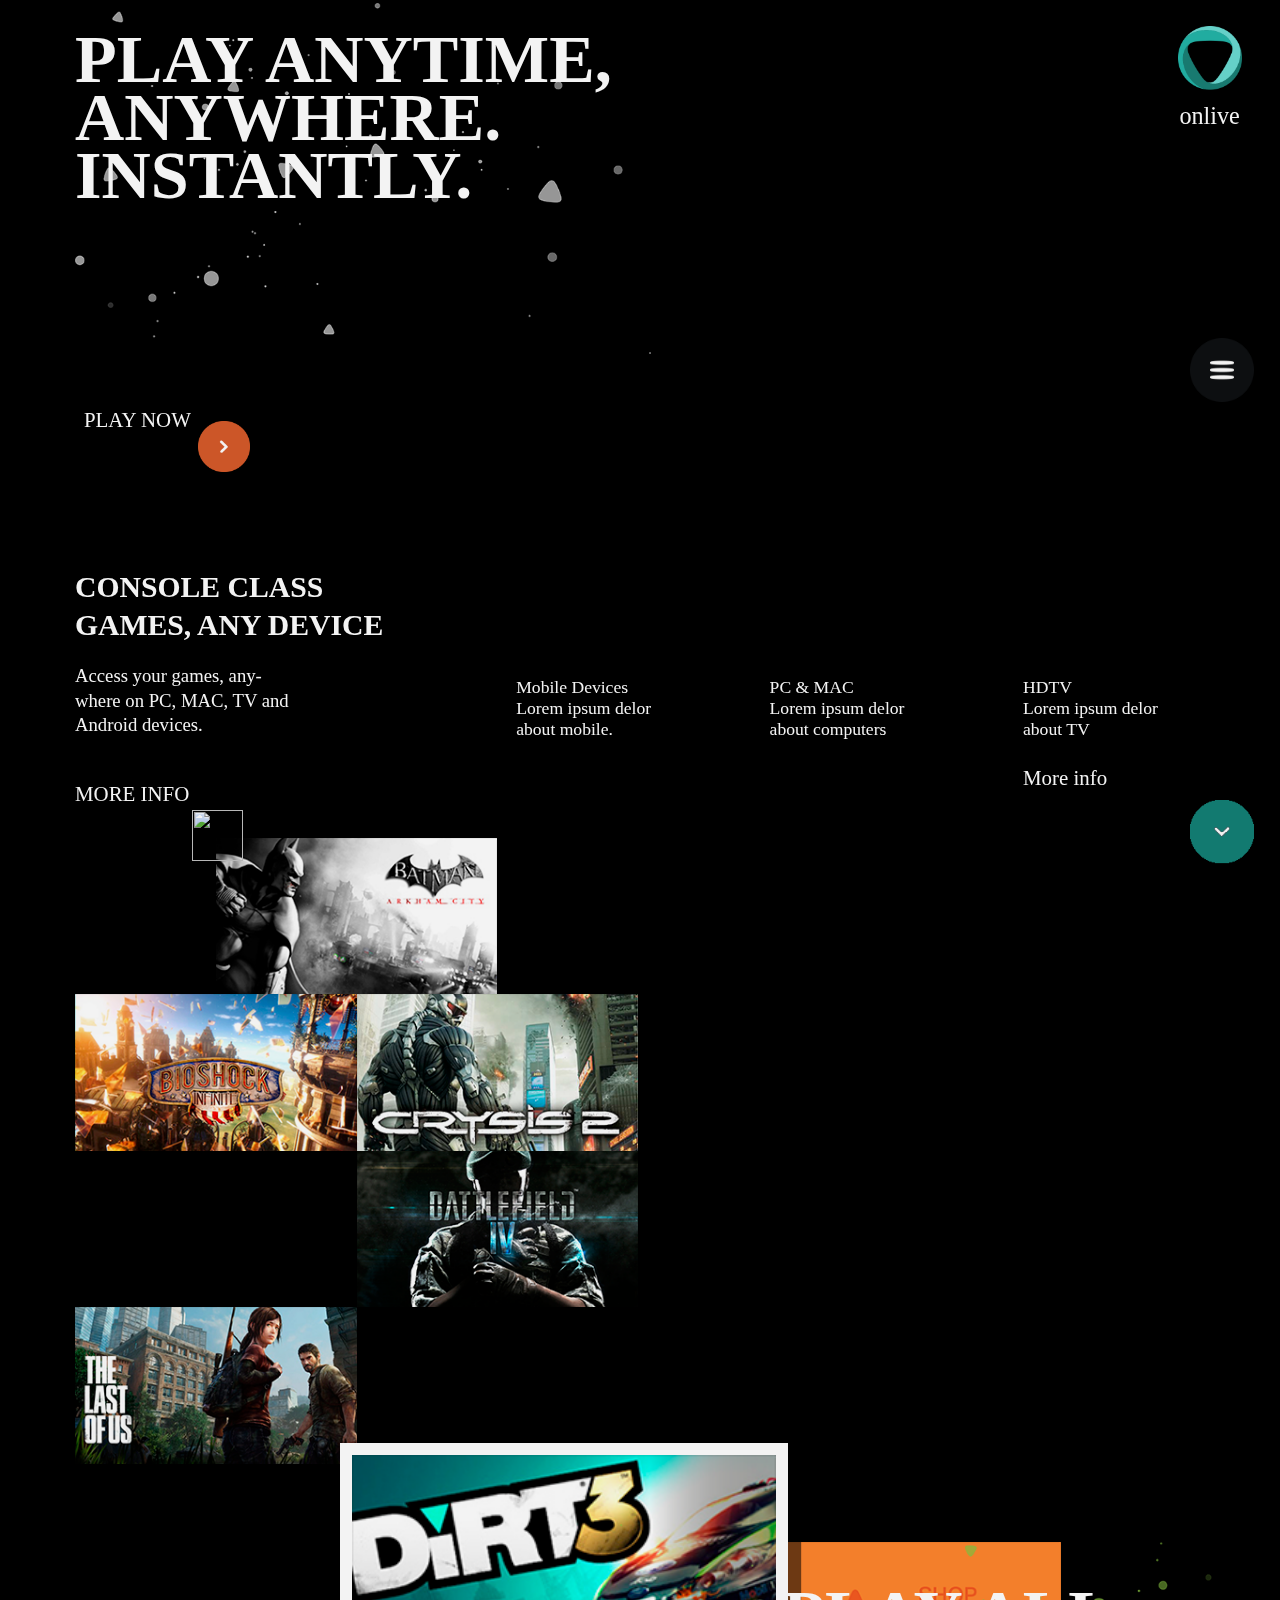
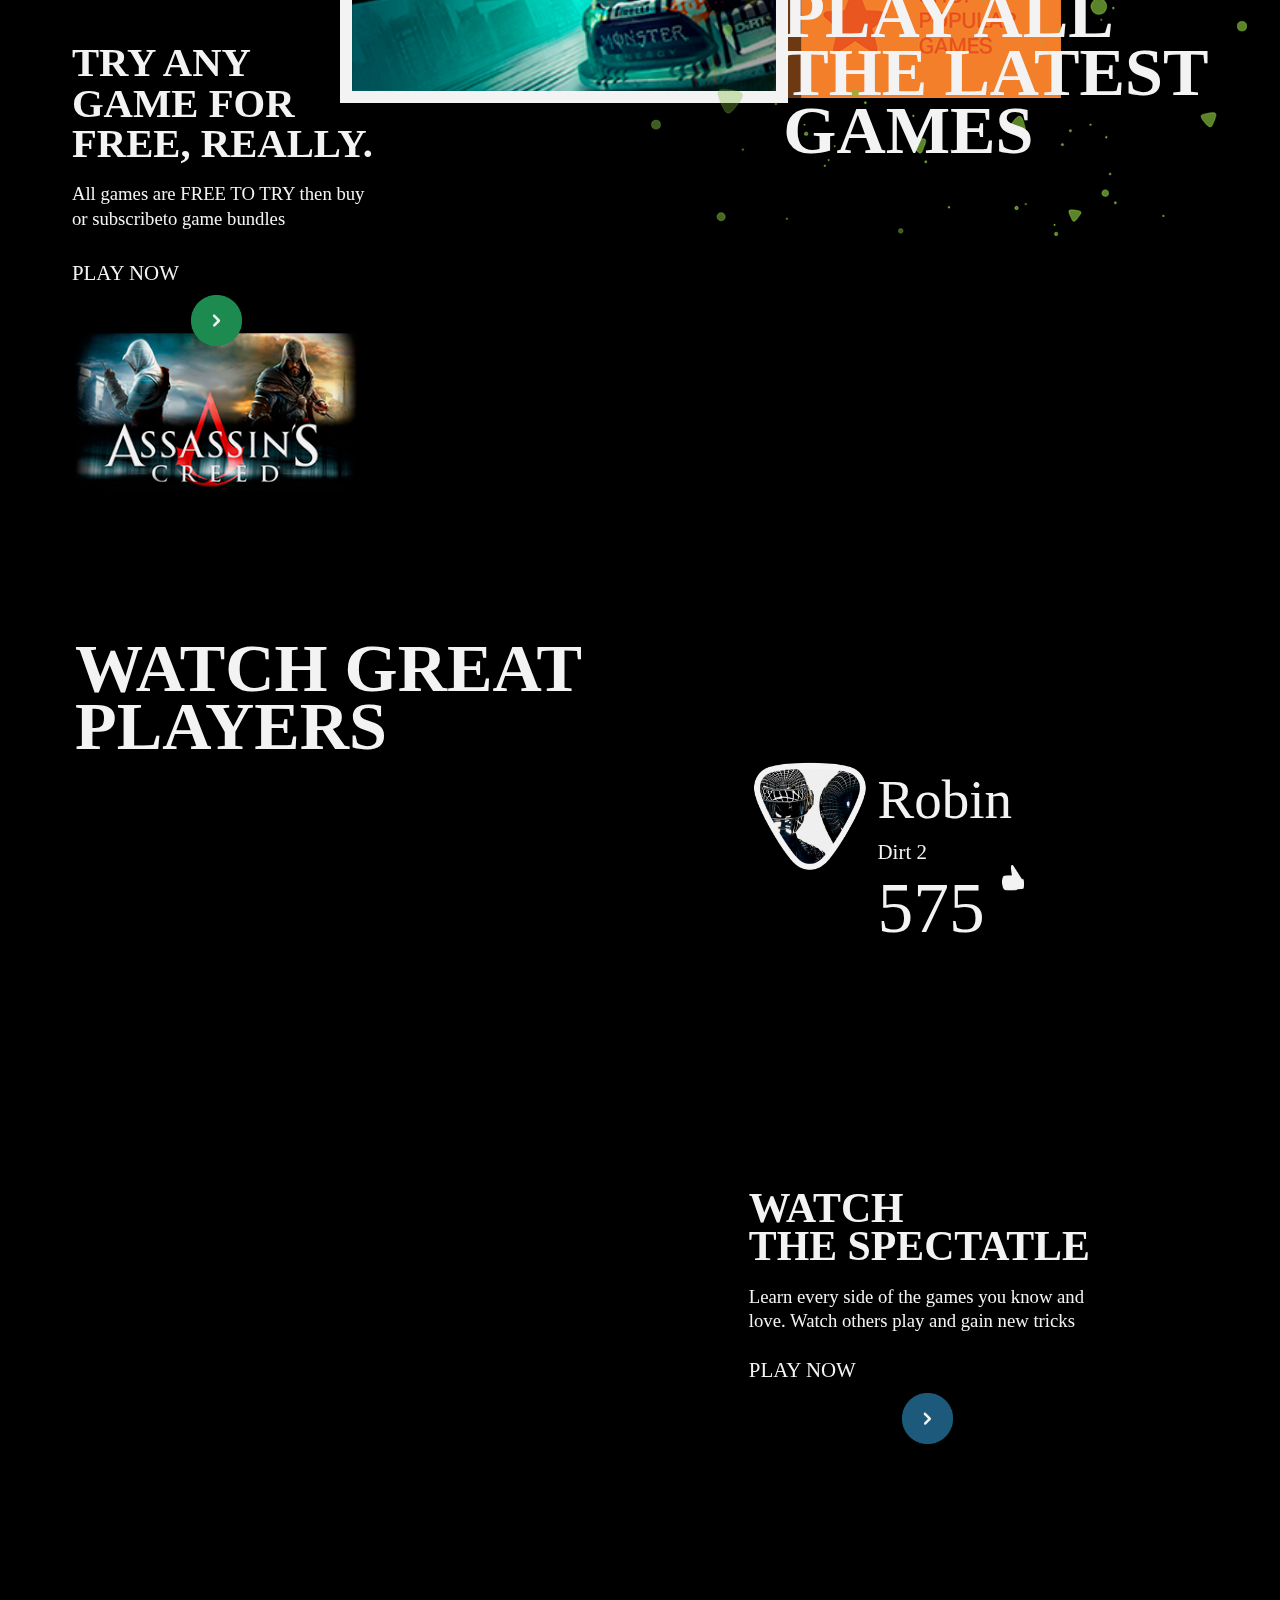
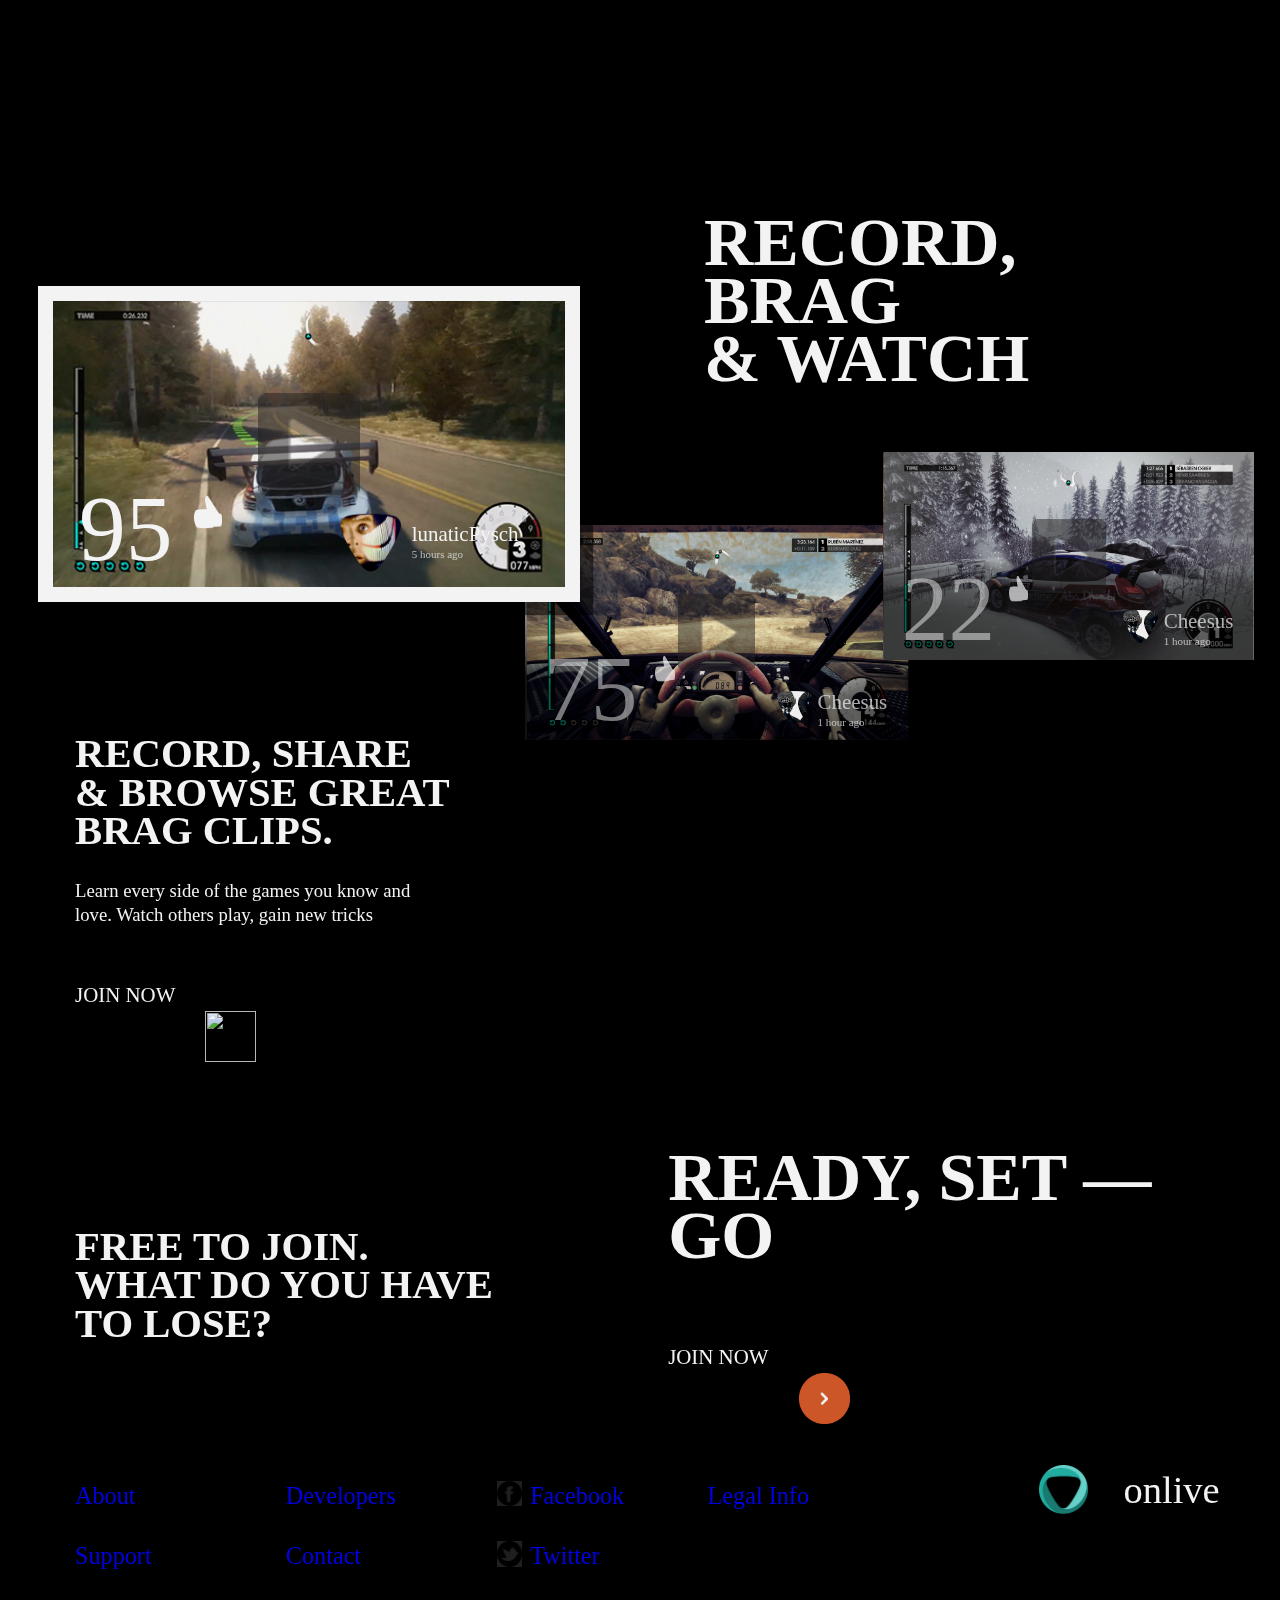
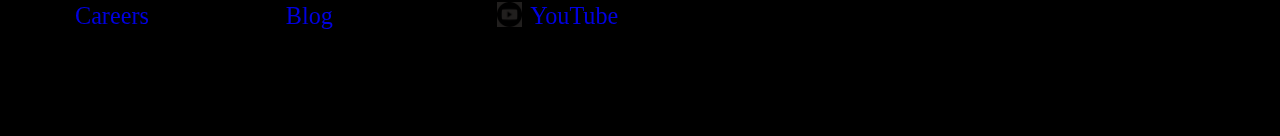
==== commit 8b1123ec: "parallax ready" ====
--- a/index.html
+++ b/index.html
@@ -6,16 +6,10 @@
 	<meta charset="utf-8">	
 	<meta name="viewport" content="initial-scale=0.5,user-scalable=no,maximum-scale=0.5,width=device-width">	
 	<script src="//ajax.googleapis.com/ajax/libs/jquery/2.0.3/jquery.min.js"></script>
-<<<<<<< HEAD
-  <script type="text/javascript" src="player.js"></script>	
-	<script src="js/site.js?v=1" type="text/javascript"></script>
-	<script src="js/main_screen.js?v=1" type="text/javascript"></script>
-=======
   <script src="js/player.js" type="text/javascript"></script>
   <script type="text/javascript">jwplayer.key = "EcHWjL0bMZsdo8QE0vv5IpN4yF2kjo0m";</script>
 	<script src="js/site.js" type="text/javascript"></script>
 	<script src="js/main_screen.js" type="text/javascript"></script>
->>>>>>> v4.0
 	<!-- <script src="webfontkit/specimen_files/easytabs.js" type="text/javascript" charset="utf-8"></script> -->
 	<link rel="stylesheet" href="webfontkit/specimen_files/specimen_stylesheet.css" type="text/css"/>
 	<link rel="stylesheet" href="webfontkit/stylesheet.css?v=1" type="text/css"/>	
@@ -25,26 +19,6 @@
 <!--  <script src="js/ie_pointer.js?v=1" type="text/javascript"></script>-->
 </head>
 <body class="noselect">
-<<<<<<< HEAD
-<div id="menu_hamburger" class="bg_images"></div>
-<div id="down_arrow" class="bg_images"></div>
-<div id="menu_screen">
-	<div id="menu_close_button" class="bg_images"></div>
-	<div id="menu_system_main">
-		<a href="index.html"><p class="active_main_menu">WELCOME</p></a>
-		<a href="#"><p>GAMES</p></a>
-		<a href="hardware.html"><p>HARDWARE</p></a>
-		<a href="#"><p>JOIN</p></a>
-		<a href="#"><p>LOGIN</p></a>
-	</div>
-	<div id="menu_system_footer">
-		<a href="#"><p>About</p></a>
-		<a href="#"><p>Support</p></a>
-		<a href="#"><p>Carreers</p></a>
-		<a href="#"><p>Developers</p></a>
-		<a href="#"><p>Contact</p></a>
-		<a href="#"><p>Blog</p></a>
-=======
 <div id="controllers_wrapper">
 	<div id="menu_hamburger" class="bg_images"></div>
 	<div id="down_arrow" class="bg_images"></div>
@@ -75,12 +49,13 @@
         <div id='main_video_ply' style="width: 100%; height: 100%"></div>
       </div>
 	  </div>
->>>>>>> v4.0
-	</div>
-<<<<<<< HEAD
+	</div>
 	<div id="scrolling_layer">
 		<div id="main_screen" class="bg_images">
 			<div id="logo" class="bg_images"><p>onlive</p></div>
+			<div id="parallax_first_headline" class="bg_images content_margin">
+				<h1>PLAY ANYTIME,<br />ANYWHERE.<br />INSTANTLY.</h1>
+			</div>
 			<div id="main_screen1" class="main_subscreen bg_images inactive_main_screen"></div>
 			<div id="main_screen2" class="main_subscreen bg_images inactive_main_screen"></div>
 			<div id="main_screen3" class="main_subscreen bg_images active_main_screen"></div>
@@ -144,6 +119,9 @@
 			<div class="content_margin bg_images normal_brick clear gamepic_16"><a href="#"></a></div>			
 			<div class="content_margin bg_images offset_2 onehalf_brick_game gamepic_17 negativ_margin"><a href="#"></a></div>
 			<div id="headline_brick" class="headline_gamepic bg_images onehalf_brick_game zoom-content content_border content_shadow"><a href="#"></a></div>
+			<div id="parallax_second_headline" class="bg_images headline_bubbles_green">
+				<h1 class="c6r2_color">PLAY ALL<br />THE LATEST<br />GAMES</h1>
+			</div>
 		</div>
 		<div id="third_screen" class="bg_images clear">
 			<div id="tablet_player_info" class="big_avatar_table">
@@ -159,6 +137,9 @@
 				<p class="c7r3_color">PLAY NOW</p>
 				<a class="divider_button" href="#"><img src="images/games_site/button_forward_dark_blue.png" alt=""/></a>
 			</div>
+			<div id="parallax_third_headline" class="bg_images content_margin">
+				<h1>WATCH GREAT<br />PLAYERS</h1>
+			</div>			
 		</div>
 		<div id="forth_screen" class="clear c1r2_bg">
 			<div id="forth_screen_bg" class="bg_images"></div>
@@ -183,140 +164,7 @@
 					</div>
 				</div>
 				<div class="video_player_controller bg_images"></div>
-=======
-	<div id="menu_logo_transparent" class="bg_images"></div>
-</div>
-<div id="video_layer">
-	<div id="video_sizer">
-<!--		<video id="root_video" autoplay="autoplay" class="video" muted="muted" loop="loop">
-			<source type="video/mp4" src="http://www.liandesign.hu/onLive_v3/Media/Dirt3_01.640.mp4">
-		 		<source src="http://en.ony.ru/upload/BlocksPagesProperties/video_ogv/ee103008ab88d41b442de738702b5493.ogv" type="video/ogg">
-		</video>-->
-    <div id="botr_7Wi9qfSk_GjAHfwUI_div" style="width: 100%; height: 100%"></div>
-  </div>
-</div>
-<div id="scrolling_layer">
-	<div id="main_screen" class="bg_images">
-		<div id="logo" class="bg_images"><p>onlive</p></div>
-		<div id="main_screen1" class="main_subscreen bg_images active_main_screen"></div>
-		<div id="main_screen2" class="main_subscreen bg_images inactive_main_screen"></div>
-		<div id="main_screen3" class="main_subscreen bg_images inactive_main_screen"></div>
-		<div id="main_headline_text" class="bg_images content_margin">
-			<div id="main_headline_wrapper">
-				<!-- <h1>PLAY ANYTIME,<br />ANYWHERE.<br />INSTANTLY.</h1> -->
-				<h2>SIGN UP AND<br />PLAY NOW!</h2>
-			</div>
-<<<<<<< HEAD
-		</div>
-		<div id="main_screen_signup">
-			<p class="dark_orange">PLAY NOW</p>
-		</div>
-	</div>
-	<div id="main_screen_footer" class="dark_brown_bg">
-		<a class="divider_up_button" href="#"><img src="images/games_site/orange_button.png" alt=""/></a>
-		<div id="main_footer_content" class="content_margin">
-			<h2>PLAY ON ALL<br />DEVICES</h2>
-			<h3>Continue playing wherever<br />you go on your TV, Android<br />and iOS devices.</h3>
-			<p class="dark_red">MORE INFO</p>
-			<div id="source_slider_controller">
-					<a data-filename-prefix="1" data-video-position="2.3/25/60/3" class="device_button" href="#">
-						<div class="bg_images icon_iphone_transparent"></div>
-						<p class="light_grey">Smartphones</p>
-					</a>
-					<a data-filename-prefix="2" data-video-position="3/38.5/49/0" class="device_button" href="#">
-						<div class="bg_images icon_tablet_transparent"></div>
-						<p class="light_grey">Tablets</p>
-					</a>
-					<a data-filename-prefix="3" data-video-position="3/38.5/49/0" class="device_button" href="#">
-						<div class="bg_images icon_pcmac_transparent"></div>
-						<p class="light_grey">PC&nbsp;&amp;&nbsp;MAC</p>
-					</a>
-					<a data-filename-prefix="4" data-video-position="2.8/38.5/49/0" class="device_button white" href="#">
-						<div class="bg_images icon_hdtv_transparent"></div>
-						<p class="light_grey">HDTV<br />More info</p>
-					</a>
-
-					<div class="clear"></div>
-			</div>
-		</div>
-		<a class="divider_button" href="#"><img src="images/games_site/dark_red_button.png" alt=""/></a>
-	</div>
-	<div id="second_screen">
-		<div class="content_margin offset_3 small_brick bg_images gamepic_01"><a href="#"></a></div>
-		<div class="content_margin offset_1 clear normal_brick bg_images gamepic_02"><a href="#"></a></div>
-		<div class="content_margin bg_images offset_1 normal_brick gamepic_03"><a href="#"></a></div>
-		<div class="content_margin clear double_normal_brick">
-			<div class="bg_images normal_brick gamepic_04"><a href="#"></a></div>
-			<div class="bg_images normal_brick gamepic_05"><a href="#"></a></div>
-		</div>
-		<div class="content_margin double_normal_brick">
-			<div class="bg_images normal_brick gamepic_06"><a href="#"></a></div>
-			<div class="bg_images normal_brick gamepic_07"><a href="#"></a></div>
-		</div>
-		<!-- <div id="second_headline" class="overflow_seeing conent_half_margin bg_images big_brick">
-			<h1 class="uv_green">PLAY ALL<br />THE LATEST<br />GAMES</h1>
-		</div> -->
-		<div class="content_margin bg_images clear normal_brick gamepic_08"><a href="#"></a></div>
-		<div id="second_upper_level" class="content_padding clear onehalf_brick uv_green_bg">
-			<h2>TRY ANY GAME<br />FOR FREE.<br />REALLY, FOR FREE.</h2>
-			<h3>All games are FREE TO TRY then buy<br />or subscribeto game bundles</h3>
-			<p class="dark_green">PLAY NOW</p>
-			<a class="divider_button" href="#"><img src="images/games_site/dark_green_button.png" alt=""/></a>
-		</div>
-		<div class="bg_images normal_brick offset_2 gamepic_09 negativ_margin"><a href="#"></a></div>
-		<div class="bg_images normal_brick gamepic_10"><a href="#"></a></div>
-		<div class="bg_images normal_brick pusher_1 gamepic_11"><a href="#"></a></div>
-		<div class="bg_images small_brick gamepic_12"><a href="#"></a></div>
-		<div class="bg_images normal_brick gamepic_13"><a href="#"></a></div>
-		<div class="bg_images normal_brick gamepic_14"><a href="#"></a></div>
-		<div class="content_margin bg_images offset_1 clear normal_brick gamepic_15"><a href="#"></a></div>
-		<div class="content_margin bg_images small_doubled_brick gamepic_16 negativ_margin"><a href="#"></a></div>
-		<div class="content_margin bg_images onehalf_brick_game gamepic_17"><a href="#"></a></div>
-		<div class="content_margin bg_images normal_brick clear gamepic_18 negativ_margin"><a href="#"></a></div>
-		<div class="content_margin bg_images offset_2 small_brick gamepic_19"><a href="#"></a></div>
-		<div id="headline_brick" class="headline_gamepic bg_images onehalf_brick_game zoom-content content_border content_shadow"><a href="#"></a></div>
-	</div>
-	<div id="third_screen" class="clear">
-		<div id="tablet_player_info" class="big_avatar_table">
-			<div class="avatar_icon bg_images content_avatar1"></div>
-			<p class="big_size_text">Robin</p>
-			<p class="small_size_text">Dirt 2</p>
-			<div class="icon_like"><p class="avatar_score">575</p></div>
-		</div>
-		<div id="third_screen_bg" class="bg_images negativ_top">
-			<div class="bricks content_margin bg_images normal_brick clear gamepic_20 negativ_margin"><a href="#"></a></div>
-			<div class="bricks content_margin bg_images offset_2 small_brick gamepic_21"><a href="#"></a></div>
-			<div id="player_avatars" class="content_margin bg_images"></div>
-			<div id="third_headline_text" class="bg_images content_margin">
-				<h1>WATCH GREAT<br />PLAYERS</h1>
-			</div>
-			<div id="box_spectatle" class="blue_bg">
-				<h2>WATCH<br />THE SPECTATLE</h2>
-				<h3>Learn every side of the games you know and<br />love. Watch others play and gain new tricks</h3>
-				<p class="dark_blue">PLAY NOW</p>
-				<a class="divider_button" href="#"><img src="images/games_site/dark_blue_button.png" alt=""/></a>
->>>>>>> parent of b3e6ce2... Merge branch 'v3.5'
-			</div>
-		</div>
-	</div>
-	<div id="forth_screen" class="clear dark_brown_bg">
-		<div id="forth_screen_bg" class="bg_images"></div>
-		<div id="box_record" class="footer_box orange_bg">
-			<h2>RECORD, SHARE<br />&amp; BROWSE GREAT<br />BRAG CLIPS.</h2>
-			<h3>Learn every side of the games you know and<br />love. Watch others play, gain new tricks</h3>
-			<p class="purple">JOIN NOW</p>
-			<a class="divider_button" href="#"><img src="images/games_site/purple_button.png" alt=""/></a>
-		</div>
-		<div id="video_image4" class="bg_images video_images video_image4"></div>
-		<div id="video_image2" class="bg_images video_images video_image2 small_video_player">
-			<div id="small_video_2" class="subvideo_content"></div>
-			<div id="video2_avatar_info" class="info_avatar_table">
-				<div class="icon_like"><p class="avatar_score">75</p></div>
-				<div class="fr">
-					<div class="avatar_icon bg_images video_avatar2"></div>
-					<p>Cheesus</p>
-					<p class="smaller_text">1 hour ago</p>
-=======
+			</div>
 			<div id="video_image3" class="bg_images video_images video_image3 small_video_player">
 				<div id="small_video_3" class="subvideo_content">
           <div id='small_video_3_ply' style="width: 100%; height: 100%"></div>
@@ -328,10 +176,9 @@
 						<p class="white_color">Cheesus</p>
 						<p class="smaller_text white_color">1 hour ago</p>
 					</div>
->>>>>>> v4.0
-				</div>
-			</div>
-<<<<<<< HEAD
+				</div>
+				<div class="video_player_controller bg_images"></div>
+			</div>
 			<div id="video_image1" class="bg_images video_images video_image1 content_border content_shadow small_video_player">
 				<div id="small_video_1" class="subvideo_content">
           <div id='small_video_1_ply' style="width: 100%; height: 100%"></div>
@@ -344,6 +191,10 @@
 						<p class="smaller_text white_color">5 hours ago</p>
 					</div>
 				</div>
+				<div class="video_player_controller bg_images"></div>
+			</div>
+			<div id="parallax_forth_headline" class="bg_images">
+				<h1>RECORD, BRAG<br />&amp; WATCH</h1>		
 			</div>
 		</div>
 		<div id="footer_screen" class="clear">
@@ -357,30 +208,6 @@
 			</div>
 			<div id="footer_contents" class="c1r2_bg content_padding">
 				<div id="link_wrapper">
-<<<<<<< HEAD
-					<a href="#">About</a>
-					<a href="#">Developers</a>
-					<a href="#"><img src="images/games_site/icon_fb.png" alt=""/>&nbsp;Facebook</a>
-					<a href="#">Legal Info</a>
-					<a class="clear" href="#">Support</a>
-					<a href="#">Contact</a>
-					<a href="#"><img src="images/games_site/icon_twitter.png" alt=""/>&nbsp;Twitter</a>
-					<a class="clear" href="#">Careers</a>
-					<a href="#">Blog</a>
-					<a href="#"><img src="images/games_site/icon_youtube.png" alt=""/>&nbsp;YouTube</a>
-=======
-			<div class="video_player_controller bg_images"></div>
-		</div>
-		<div id="video_image3" class="bg_images video_images video_image3 small_video_player">
-			<div id="small_video_3" class="subvideo_content"></div>
-			<div id="video3_avatar_info" class="info_avatar_table">
-				<div class="icon_like"><p class="avatar_score">22</p></div>
-				<div class="fr">
-					<div class="avatar_icon bg_images video_avatar3"></div>
-					<p>Cheesus</p>
-					<p class="smaller_text">1 hour ago</p>
-				</div>
-=======
 					<a href="#" class="c1r1_color">About</a>
 					<a href="#" class="c1r1_color">Developers</a>
 					<a href="#" class="c1r1_color"><img class="c1r1_bg" src="images/games_site/icon_fb.png" alt=""/>&nbsp;Facebook</a>
@@ -393,85 +220,19 @@
 					<a href="#" class="c1r1_color"><img class="c1r1_bg" src="images/games_site/icon_youtube.png" alt=""/>&nbsp;YouTube</a>
 				</div>
 				<div id="footer_logo" class="bg_images"><p class="white_color">onlive</p></div>
->>>>>>> v4.0
-			</div>
-			<div class="video_player_controller bg_images"></div>
-		</div>
-		<div id="video_image1" class="bg_images video_images video_image1 content_border content_shadow small_video_player">
-			<div id="small_video_1" class="subvideo_content"></div>
-			<div id="video1_avatar_info" class="info_avatar_table">
-				<div class="icon_like"><p class="avatar_score">95</p></div>
-				<div class="fr">
-					<div class="avatar_icon bg_images video_avatar1"></div>
-					<p>lunaticPysch</p>
-					<p class="smaller_text">5 hours ago</p>
->>>>>>> parent of b3e6ce2... Merge branch 'v3.5'
-				</div>
-			</div>
-			<div class="video_player_controller bg_images"></div>
-		</div>
-		<h1>RECORD, BRAG<br />&amp; WATCH</h1>		
-	</div>
-<<<<<<< HEAD
-<<<<<<< HEAD
-	<div id="parallax_layer">
-=======
-  <div id="parallax_layer">
->>>>>>> v4.0
-		<div id="parallax_wrapper" class="content_padding">
-			<div id="parallax_first_headline" class="bg_images">
-				<h1>PLAY ANYTIME,<br />ANYWHERE.<br />INSTANTLY.</h1>
-			</div>
-			<div id="parallax_second_headline" class="bg_images headline_bubbles_green">
-				<h1 class="c6r2_color">PLAY ALL<br />THE LATEST<br />GAMES</h1>
-			</div>
-			<div id="parallax_third_headline" class="bg_images content_margin">
-				<h1>WATCH GREAT<br />PLAYERS</h1>
-			</div>			
-			<div id="parallax_forth_headline" class="bg_images">
-				<h1>RECORD, BRAG<br />&amp; WATCH</h1>		
-			</div>
-<<<<<<< HEAD
-=======
-	<div id="footer_screen" class="clear">
-		<div id="box_join" class="footer_box white_bg">
-			<h2 class="light_orange">FREE TO JOIN.<br />WHAT DO YOU HAVE<br />TO LOSE?</h2>
-		</div>
-		<div id="box_readygo" class="footer_big_box light_orange_bg">
-			<h1>READY, SET --<br/>GO</h1>
-			<p class="dark_orange">JOIN NOW</p>
-			<a class="divider_button" href="#"><img src="images/games_site/dark_orange_button.png" alt=""/></a>
-		</div>
-		<div id="footer_contents" class="dark_brown_bg content_padding">
-			<div id="link_wrapper">
-				<a href="#">About</a>
-				<a href="#">Developers</a>
-				<a href="#"><img src="images/games_site/icon_fb.png" alt=""/>&nbsp;Facebook</a>
-				<a href="#">Legal Info</a>
-				<a class="clear" href="#">Support</a>
-				<a href="#">Contact</a>
-				<a href="#"><img src="images/games_site/icon_twitter.png" alt=""/>&nbsp;Twitter</a>
-				<a class="clear" href="#">Careers</a>
-				<a href="#">Blog</a>
-				<a href="#"><img src="images/games_site/icon_youtube.png" alt=""/>&nbsp;YouTube</a>
-			</div>
-			<div id="footer_logo" class="bg_images"><p>onlive</p></div>
-		</div>
-	</div>
-	<div class="clear"></div>
+			</div>
+		</div>
+		<div class="clear"></div>
+	</div>
+  <div id="parallax_layer1" class="parallax_layer" data-speed="0.15">
+		<div class="content_padding parallax_wrapper">
+		</div>
+	</div>
+  <div id="parallax_layer2" class="parallax_layer" data-speed="0.55">
+		<div class="content_padding parallax_wrapper">
+		</div>
+	</div>
 </div>
-<div id="parallax_layer">
-	<div id="parallax_wrapper" class="content_padding">
-		<div id="parallax_first_headline" class="bg_images">
-			<h1>PLAY ANYTIME,<br />ANYWHERE.<br />INSTANTLY.</h1>
-		</div>
-		<div id="parallax_second_headline" class="bg_images headline_bubbles_green">
-			<h1 class="uv_green">PLAY ALL<br />THE LATEST<br />GAMES</h1>
->>>>>>> parent of b3e6ce2... Merge branch 'v3.5'
-=======
->>>>>>> v4.0
-		</div>
-	</div>
-</div>
+<div class="clear"></div>
 </body>
 </html>--- a/css/games/site.css
+++ b/css/games/site.css
@@ -1,15 +1,6 @@
-<<<<<<< HEAD
 /************************************************************/
 /* Common tags                 															*/
 /************************************************************/
-=======
-
-
-
-/*********************/
-/* common tag values */
-/*********************/
->>>>>>> parent of b3e6ce2... Merge branch 'v3.5'
 
 * {
 	margin: 0;
@@ -24,6 +15,7 @@
 	font-size: 110%;
 	background-color: #000000;
 	zoom : 1;
+	display: none;
 }
 
 label {
@@ -67,28 +59,20 @@
 }
 
 h2 {
-	font-family: 'aktiv_groteskitalic';
-
+	font-family: 'aktiv_groteskregular';
 	/*font-family:  'aktiv_groteskmedium_italic';*/
 	color: #ffffff;
-	font-size: 4.0em;
+	font-size: 2.7em;
 	text-align: left;
-<<<<<<< HEAD
-	line-height: 0.85em;
-=======
 	line-height: 1.3em;
 	cursor: default;
->>>>>>> v4.0
 }
 
 h3 {
 	font-family: 'aktiv_groteskregular';
-	font-size: 1.4em;
+	font-size: 1.7em;
 	line-height: 1.3em;
 	text-align: left;
-<<<<<<< HEAD
-	color: #BDCCD4;	
-=======
 	color: #ffffff;
 	font-weight: normal;
 	cursor: default;
@@ -144,7 +128,6 @@
 	top: 30%;
 	width: 7%;
 	height: auto;
->>>>>>> v4.0
 }
 
 .input_box a > img {
@@ -153,9 +136,18 @@
 	height: auto;
 }
 
-/*********************/
-/* Classes           */
-/*********************/
+/************************************************************/
+/* Classes                     															*/
+/************************************************************/
+
+
+.full_screen {
+	width: 100%;
+}
+
+.content_margin {
+	left: 5.86%;
+}
 
 .content_margin_rel {
 	margin-left: 5.86%;
@@ -238,9 +230,9 @@
 
 
 .content_shadow {
-	-webkit-box-shadow: 13px 13px 5px rgba(0, 0, 0, 0.55);
-	-moz-box-shadow:    13px 13px 5px rgba(0, 0, 0, 0.55);
-	box-shadow:         13px 13px 5px rgba(0, 0, 0, 0.55);	
+	-webkit-box-shadow: 13px 13px 1px rgba(0, 0, 0, 0.55);
+	-moz-box-shadow:    13px 13px 1px rgba(0, 0, 0, 0.55);
+	box-shadow:         13px 13px 1px rgba(0, 0, 0, 0.55);	
 }
 
 .content_padding {
@@ -271,47 +263,13 @@
 .footer_box {
 	width: 36.34%;
 	padding-left: 5.86%;
-	padding-top: 5.86%;
+	padding-top: 3.86%;
 }
 
 .footer_big_box {
 	width: 47.8%;
 	padding-left: 10%;
-	padding-top: 5.86%;
-}
-
-.small_brick {
-	width: 11%;
-}
-
-.small_doubled_brick {
-	width: 11%;
-}
-
-.normal_brick {
-	width: 22%;
-}
-
-
-.double_normal_brick {
-	width: 22%;
-	height: auto;
-}
-
-.double_normal_brick > div {
-	width: 100% !important;
-}
-
-.onehalf_brick {
-	width: 33%;
-}
-
-.onehalf_brick_game {
-	width: 33%;
-}
-
-.big_brick {
-	width: 44%;
+	padding-top: 3.86%;
 }
 
 .bg_images {
@@ -327,130 +285,6 @@
 
 .clear {
 	clear: both;
-}
-
-.gamepic_01 {
-	background-image: url('../../images/games_site/gamepic_last_of_us_small.png');
-}
-
-.gamepic_02 {
-	background-image: url('../../images/games_site/gamepic_batman_normal.png');
-}
-
-.gamepic_03 {
-	background-image: url('../../images/games_site/gamepic_borderlands2_normal.png');
-}
-
-.gamepic_04 {
-	background-image: url('../../images/games_site/gamepic_batman_normal.png');
-}
-
-.gamepic_05 {
-	background-image: url('../../images/games_site/gamepic_purple_text.png');
-}
-
-.gamepic_06 {
-	background-image: url('../../images/games_site/gamepic_crysis2_normal.png');
-}
-
-.gamepic_07 {
-	background-image: url('../../images/games_site/gamepic_battlefield4_normal.png');
-}
-
-.gamepic_08 {
-	background-image: url('../../images/games_site/gamepic_lastofus_normal.png');
-}
-
-.gamepic_09 {
-	background-image: url('../../images/games_site/gamepic_lastofus_normal.png');
-}
-
-.gamepic_10 {
-	background-image: url('../../images/games_site/gamepic_borderlands2_normal.png');
-}
-
-.gamepic_11 {
-	background-image: url('../../images/games_site/gamepic_orange_text.png');
-}
-
-.gamepic_12 {
-	background-image: url('../../images/games_site/gamepic_bioshock_small.png');
-}
-
-.gamepic_13 {
-	background-image: url('../../images/games_site/gamepic_assassins_normal.png?v=1');
-}
-
-.gamepic_14 {
-	background-image: url('../../images/games_site/gamepic_batman_normal.png');
-}
-
-.gamepic_15 {
-	background-image: url('../../images/games_site/gamepic_crysis2_normal.png');
-}
-
-.gamepic_16 {
-	background-image: url('../../images/games_site/gamepic_blue_normal.png');
-}
-
-.gamepic_17 {
-	background-image: url('../../images/games_site/gamepic_borderlands2_normal.png');
-}
-
-.gamepic_18 {
-	background-image: url('../../images/games_site/gamepic_assassins_normal.png?v=1');
-}
-
-.gamepic_19 {
-	background-image: url('../../images/games_site/gamepic_last_of_us_small.png');
-}
-
-.gamepic_20 {
-	background-image: url('../../images/games_site/gamepic_assassins_normal.png?v=1');
-}
-
-.gamepic_21 {
-	background-image: url('../../images/games_site/gamepic_last_of_us_small.png');
-}
-
-.headline_gamepic {
-	background-image: url('../../images/games_site/gamepic_dirt3_headline.png');
-}
-
-.headline_bubbles_green {
-	background-image: url('../../images/games_site/headline_bg_bubbles_green.png');
-}
-
-.icon_iphone {
-	background-image: url('../../images/games_site/icon_iphone_normal.png');
-}
-
-
-.video_image1 {
-	background-image: url('../../images/games_site/video_pic1.png');
-}
-
-.video_image2 {
-	background-image: url('../../images/games_site/video_pic2.png');
-}
-.video_image3 {
-	background-image: url('../../images/games_site/video_pic3.png');
-}
-
-.video_image4 {
-	background-image: url('../../images/games_site/video_pic4.png');
-}
-
-.video_avatar1 {
-	background-image: url('../../images/games_site/avatar_video1.png');
-}
-
-.video_avatar2 {
-	background-image: url('../../images/games_site/avatar_video2.png');
-}
-
-.video_avatar3 {
-	background-image: url('../../images/games_site/avatar_video3.png');
 }
 
 .overflow_seeing {
@@ -469,9 +303,8 @@
 	transform: -webkit-transform scale(1.03);
 }
 
-
 .video_player_controller {
-	background-image: url('../../images/games_site/video_play.png');
+	background-image: url(../../images/games_site/video_play.png);
 	background-size: 20% auto;
 	background-repeat: no-repeat;
 	background-position: center center;
@@ -603,44 +436,46 @@
 }
 
 .icon_like {
-	background-image: url('../../images/games_site/icon_like.png');
+	background-image: url(../../images/games_site/icon_like.png);
 }
 
 .content_avatar1 {
-	background-image: url('../../images/games_site/avatar_tablet_big.png');
-}
-
-
-/*********************/
-/* Fix Layers       */
-/*********************/
+	background-image: url(../../images/games_site/welcome/avatar_tablet_big.png);
+}
+
+
+/************************************************************/
+/* Fix layers                  															*/
+/************************************************************/
+
 
 #menu_hamburger {
-	position: fixed;
-	z-index: 5;
-	right: 3%;
-	/*top: 25%;*/
+	position: absolute;
+	z-index: 0;
+	right: 10%;
+	top: 37.5%;
   /* this is the same as .divider_button > img in .js */
-	width: 5%;
+	width: 25%;
 	cursor: pointer;
-	background-image: url('../../images/games_site/icon_menu_hamburger.png');
+	background-image: url(../../images/games_site/button_hamburger.png);
 }
 
 #down_arrow {
-	position: fixed;
-	z-index: 5;
-	right: 3%;
-	bottom: 5%;
-	width: 5%;
+	position: absolute;
+	z-index: 0;
+	right: 10%;
+	bottom: 4%;
+	width: 25%;
 	cursor: pointer;
 }
 
 #menu_screen {
-	position: fixed;
-	z-index: 6;
-	width: 25%;
-	right: -30%;
-	top: 0;	
+	position: absolute;
+	z-index: 1;
+	width: 120%;
+	right: -130%;
+	top: 0;
+	height: inherit;
 }
 
 #menu_screen > div {
@@ -717,10 +552,9 @@
 	right: 4%;
 	top: 3%;
 	width: 12%;
-	background-image: url('../../images/games_site/icon_onlive_logo_transparent.png');
-}
-
-<<<<<<< HEAD
+	background-image: url(../../images/games_site/logo_transparent.png);
+}
+
 /************************************************************/
 /* Layer wrappers                                           */
 /************************************************************/
@@ -752,12 +586,6 @@
 /************************************************************/
 /* Video Layer       																				*/
 /************************************************************/
->>>>>>> v3.5
-=======
-/*********************/
-/* Video Layer       */
-/*********************/
->>>>>>> parent of b3e6ce2... Merge branch 'v3.5'
 
 #video_layer {
 	position: absolute;
@@ -777,9 +605,9 @@
 	width: 100%;
 }
 
-/*********************/
-/* Scrolling Layer   */
-/*********************/
+/************************************************************/
+/* Scrolling Layer   																				*/
+/************************************************************/
 
 #scrolling_layer {
 	height: inherit;
@@ -794,17 +622,6 @@
 	height: auto;
 	position: relative;
 	float: left;
-}
-
-/* Main screen */
-
-#main_screen {
-	z-index: 3;
-	overflow: hidden;
-}
-
-#main_screen > div {
-	position: absolute;
 }
 
 #logo {
@@ -818,358 +635,51 @@
 }
 
 #logo > p {
-	color: #ffffff;
-	font-size: 1.6em;
+	text-align: center;
+	font-size: 2.2em;
 	margin-top: 120%;
 }
 
-<<<<<<< HEAD
-=======
-.main_subscreen {
-	top: 0;
-	left: 0;
-	width: 100%;
-}
-
-#main_screen1 {
-	background-image: url('../../images/games_site/slider4_device_bg.png');
-	z-index: 1;
-}
-
-#main_screen2 {
-	z-index: 2;
-	left: 100%;
-}
-
-#main_screen3 {
-	z-index: 3;
-	left: 0;
-}
-
-
-#main_headline_text {
-	/* background-image: url('../../images/games_site/headline_bg_bubbles.png'); */
-	top: 7%;
-	width: 45%;
-	z-index: 3;
-	background-size: cover;
-}
-
-#main_headline_wrapper {
-	margin-top: 5%;
-	width: 200%;
-}
-
-#main_headline_wrapper > h2 {
-	margin-top: 28%;
-	font-size: 4.0em;
-}
-
-#main_screen_signup {
-	bottom: 0;
-	width: 20% !important;
-	background-color: #F7BB3E;
-	z-index: 3;
-}
-
-#main_screen_signup > p {
-	line-height: 4.5em;
-	width: 100%;
-}
-
-#main_screen_footer {
-	position: relative;
-	z-index: 4;
-}
-
-#main_screen_footer > a {
-	left: 13%;
-}
-
-#main_footer_content {
-	width: 90%;
-	top: 20%;
-	position: absolute;
-}
-
-#main_footer_content > img {
-	display: block;
-	position: absolute;
-}
-
-#main_footer_content > h3 {
-	margin-top: 4%;
-	font-size: 1.7em;
-	line-height: 1.3em;
-}
-
-#main_footer_content > p {
-	text-align: left;
-	line-height: 5.5em;
-
-}
-
-
-.device_button.white > div {
-	background-color: #ffffff;
-}
-
-.device_button.white > p {
-	color: #ffffff;
-}
-
-.device_button:hover > p {
-	color: #ffffff;
-}
-
-
-/* Second Screen */
-
-
-#second_screen > div {
-	position: relative;
-	float: left;
-	overflow: hidden;
-}
-
-#second_screen > div a:not(.divider_button) {
-	left: 0 !important;
-	width: 100%;
-	height: inherit;
-}
-
-
-#second_headline > h1 {
-	width: 80%;
+
+
+/************************************************************/
+/* Footer screen     																				*/
+/************************************************************/
+
+.footer_box > h2 {
+	margin-top: 2%;
+	font-size: 3.7em;
+	line-height: 0.95em;
+}
+
+.footer_box > h3 {
+	margin-top: 6%;
+}
+
+.footer_box > p {
+	margin-top: 12%;
+}
+
+.footer_box > a {
+	left: 38%;
+}
+
+#footer_screen > div {
+	position: relative;
+	float: left;
+}
+
+#footer_screen .footer_box > h2 {
+	margin-top: 30%;
+}
+
+.footer_big_box > h1 {
 	margin-top: 10%;
-	margin-left: 25%;
-}
-
-#second_screen h2 {
-	margin-top: 24%;
-	font-size: 3.5em;
-}
-
-#second_screen h3 {
-	margin-top: 7%;
-	color: #000000;
-}
-
-#second_screen p {
-	text-align: left;
-	margin-top: 7%;
-}
-
-#second_screen a {
-	left: 38%;
-}
-
-#second_upper_level {
-	z-index: 2 !important;
-	overflow: visible !important;
-}
->>>>>>> parent of b3e6ce2... Merge branch 'v3.5'
-
-
-#headline_brick {
-	z-index: 3;
-	position: absolute !important;
-	top: 37.86%;
-	left: 26.8%;
-	overflow: auto !important;
-}
-
-/* Third Screen */
-
-#tablet_player_info {
-	position: absolute;
-	z-index: 3;
-	right: 22%;
-	top: 34%;
-}
-
-#third_screen_bg {
-	position: absolute;
-	width: 100%;
-	background-image: url('../../images/games_site/third_screen_ipad.png');
-}
-
-#third_screen_bg > div a:not(.divider_button) {
-	left: 0 !important;
-	width: 100%;
-	height: inherit;
-}
-
-
-#third_headline_text {
-	position: absolute;
-	background-image: url('../../images/games_site/headline_bg_bubbles.png');
-	top: 15%;
-	width: 50%;
-}
-
-#third_headline_text > h1 {
-	position: absolute;
-	top: 20%;
-}
-
-#player_avatars {
-	position: absolute;
-	background-image: url('../../images/games_site/gamer_avatars.png');
-	width: 30%;
-	left: 3%;
-	bottom: 10%;
-}
-
-#box_spectatle {
-	position: absolute;
-	right: 3%;
-	bottom: -5%;
-	width: 38%;
-	padding-left: 7%;
-	padding-top: 5%;
-	height: 25%;
-}
-
-#box_spectatle > h3 {
-	margin-top: 5%;
-	color: #ffffff;
-}
-
-#box_spectatle > p {
-	margin-top: 5%;
-	text-align: left;
-}
-
-#box_spectatle > a {
-	left: 38%;
-}
-
-
-/* Forth Screen */
-
-#forth_screen {
-	width: 100%;
-	z-index: 1;
-}
-
-
-#forth_screen > div {
-	position: absolute;
-}
-
-#forth_screen h1 {
-	position: absolute;
-	right: 10%;
-	top: 35%;	
-}
-
-#forth_screen_bg {
-	background-image: url('../../images/games_site/bubbles_with_likes.png');
-	width: 95%;
-	left: 2%;
-	top: 15%;
-}
-
-#video_image4 {
-	right: 8%;
-	bottom: 14%;
-	width: 15%;
-	opacity: 0.3;
-}
-
-#video_image2 {
-  left: 40%;
-  bottom: 25%;
-  width: 30%;
-  z-index: 1;
-}
-
-#video_image3 {
-	right: 2%;
-	bottom: 31%;
-	width: 30%;
-	z-index: 2;
-}
-
-#video_image1 {
-	left: 3%;
-	bottom: 35%;
-	width: 40%;
-	z-index: 3;
-}
-
-#video_image1 .icon_like {
-	opacity: 1 !important;
-	width: 28%;
-	background-size: 20% 50%;
-}
-
-#video_image1 .avatar_score {
-	opacity: 1 !important;
-}
-
-#video_image1 .fr {
-	margin-top: 3%;
-	width: 40% !important;
-}
-
-#video_image1 .fr p:not(.smaller_text) {
-	margin-top: 5%;
-	opacity: 1 !important;
-}
-
-.subvideo_content {
-	width: 100%;
-	height: inherit;
-}
-
-.small_video_player {
-	cursor: pointer;
-}
-
-.playing_small_video > .video_player_controller {
-	visibility: hidden;
-}
-
-#box_record {
-	bottom: 0;
-	left: 0;
-}
-
-.footer_box > h2 {
-	font-size: 3.5em;
-	line-height: 0.9em;
-}
-
-.footer_box > h3 {
-<<<<<<< HEAD
-	margin-top: 4%;
-	color: #000000;
-=======
-	margin-top: 6%;
->>>>>>> v4.0
-}
-
-.footer_box > p {
-	margin-top: 8%;
-	text-align: left;
-}
-
-.footer_box > a {
-	left: 35%;
-}
-
-/* Footer screen */
-
-#footer_screen > div {
-	position: relative;
-	float: left;
 }
 
 .footer_big_box > p {
 	text-align: left;
-	margin-top: 10%;
+	margin-top: 13%;
 }
 
 .footer_big_box > a {
@@ -1232,13 +742,12 @@
 	line-height: 1.3em;
 }
 
-/*********************/
-/* Parallax Layer       */
-/*********************/
-
-#parallax_layer {
+/************************************************************/
+/* Parallax Layer   																				*/
+/************************************************************/
+
+.parallax_layer {
 	pointer-events: none;
-	z-index: 2;
 	position: absolute;
 	top: 0;
 	left: 0;
@@ -1246,28 +755,30 @@
 	overflow: hidden;
 }
 
-#parallax_wrapper {
+#parallax_layer1 {
+	z-index: 2;
+}
+
+#parallax_layer2 {
+	z-index: 3;
+}
+
+.parallax_layer a {
+	left: 0 !important;
+	width: 100%;
+	height: inherit;
+}
+
+.parallax_wrapper {
 	position: absolute;
 	width: 90%;
 }
 
-#parallax_wrapper > div {
-	position: absolute;
-}
-
-#parallax_first_headline {
-	top: 0.5%;
-	background-image: url('../../images/games_site/headline_bg_bubbles.png');
-	background-size: cover;
-	background-position: top;
-	width: 45%;
-}
-
-#parallax_first_headline > h1 {
-	margin-top: 5%;
-}
-
-
-
-
-
+.parallax_wrapper > div {
+	position: absolute;
+}
+
+
+
+
+
--- a/css/games/main_screen.css
+++ b/css/games/main_screen.css
@@ -1,4 +1,3 @@
-<<<<<<< HEAD
 /************************************************************/
 /* Second screen gamepics      															*/
 /************************************************************/
@@ -164,20 +163,31 @@
 #main_screen_signup > p {
 	line-height: 3.2em;
 	width: 100%;
->>>>>>> v3.5
-=======
-p {
-	font-family: 'aktiv_groteskmedium';
-	font-size: 1.8em;
->>>>>>> parent of b3e6ce2... Merge branch 'v3.5'
 	text-align: center;
 }
 
-#source_slider_controller {
-	position: absolute;
-<<<<<<< HEAD
-	width: 60%;
-=======
+/************************************************************/
+/* Main Screen Footer                											  */
+/************************************************************/
+
+#main_screen_footer {
+	position: relative;
+	z-index: 4;
+}
+
+#main_screen_footer > a {
+	left: 15%;
+}
+
+#main_footer_content {
+	width: 90%;
+	top: 10%;
+	position: absolute;
+}
+
+#main_footer_content > img {
+	display: block;
+	position: absolute;
 }
 
 #main_footer_content > h3 {
@@ -193,49 +203,43 @@
 .slider_wrappers {
 	position: absolute;
 	width: 66%;
->>>>>>> v4.0
 	top: 0;
-	left: 40%;
-	height: auto;
-}
-
-<<<<<<< HEAD
+	left: 35%;
+	height: 85%;
+}
+
+#slider_menu_bg {
+	opacity: 0.4;
+	width: 22%;
+	left: 79%;
+}
+
 #source_slider_controller > div {
-=======
-#source_slider_controller a {
->>>>>>> parent of b3e6ce2... Merge branch 'v3.5'
 	position: relative;
-	height: auto;
+	height: 100%;
 	float: left;
 	display: block;
-	width: 25%;
-}
-
-#source_slider_controller a > div {
-	width: 100%;
-	background-position: top left;
-	background-size: 100% 100%;
-}
-
-#source_slider_controller a > p {
-	width: 100%;
-<<<<<<< HEAD
-	text-align: left;
-	font-size: 1.5em;
-	margin-top: 40px;
-}
-
-.device_button > div {
-	background-color: #7C858C;
-}
-
-.icon_iphone_transparent {
-	background-image: url('../../images/games_site/icon_iphone_transparent.png');
-}
-
-.icon_tablet_transparent {
-	background-image: url('../../images/games_site/icon_tablet_transparent.png');
-=======
+	width: 23.33%;
+	padding-left: 5%;
+	padding-right: 5%;
+}
+
+.device_button {
+	cursor: pointer;
+}
+
+#source_slider_controller > div > div {
+	width: 100%;
+	background-position: bottom left;
+	background-size: 40% auto;
+}
+
+#source_slider_controller > div:first-child > div {
+	background-size: 80% auto;
+}
+
+#source_slider_controller > div > p {
+	width: 100%;
 	font-size: 1.6em;
 	line-height: 1.2em;
 	margin-top: 15%;
@@ -252,24 +256,25 @@
 
 .menu_mobile_devices {
 	background-image: url(../../images/games_site/welcome/menu_mobile_devices.png);
->>>>>>> v4.0
-}
-
-.icon_pcmac_transparent {
-	background-image: url('../../images/games_site/icon_pcmac_transparent.png');
-}
-
-.icon_hdtv_transparent {
-	background-image: url('../../images/games_site/icon_hdtv_transparent.png');
-}
+}
+
+.menu_pcmac_devices {
+	background-image: url(../../images/games_site/welcome/menu_pcmac_devices.png);
+}
+
+.menu_hdtv_devices {
+	background-image: url(../../images/games_site/welcome/menu_hdtv_devices.png);
+}
+
+/************************************************************/
+/* Second Screen                    											  */
+/************************************************************/
 
 #second_screen {
 	height: auto;
 	z-index: 1;
 }
 
-<<<<<<< HEAD
-=======
 #second_screen > div {
 	position: relative;
 	float: left;
@@ -289,15 +294,23 @@
 	margin-left: 25%;
 }
 
+#second_upper_level h2,
 #second_screen h2 {
 	margin-top: 12%;
 	font-size: 3.7em;
 }
 
+#second_upper_level h2 {
+	margin-top: 7%;
+}
+
+
+#second_upper_level h3,
 #second_screen h3 {
 	margin-top: 4%;
 }
 
+#second_upper_level p,
 #second_screen p {
 	margin-top: 7%;
 }
@@ -305,6 +318,14 @@
 #second_screen a {
 	left: 38%;
 }
+
+#second_upper_level a {
+	left: 38% !important;
+	bottom: -5%;
+	width: auto;
+	height: auto;
+}
+
 
 #second_upper_level {
 	z-index: 2 !important;
@@ -362,14 +383,11 @@
 /* Third Screen                     											  */
 /************************************************************/
 
->>>>>>> v4.0
 #third_screen {
 	height: auto;
 	z-index: 2;
 }
 
-<<<<<<< HEAD
-=======
 #third_screen {
 	width: 100%;
 	background-image: url(../../images/games_site/welcome/main_third_screen.png);
@@ -532,21 +550,19 @@
 	background-size: cover;
 	background-position: top;
 	width: 45%;
+	z-index: 3;
 }
 
 #parallax_first_headline > h1 {
 	margin-top: 5%;
 }
 
->>>>>>> v4.0
 #parallax_second_headline {
+	position: absolute !important;
 	pointer-events: none;
+	background-image: url(../../images/games_site/welcome/main_second_bubbles.png);
 	width: 46%;
-<<<<<<< HEAD
 	top: 11.4%;
-=======
-	top: 15.18%;
->>>>>>> parent of b3e6ce2... Merge branch 'v3.5'
 	left: 45.5%;
 }
 
@@ -555,3 +571,30 @@
 	margin-top: 10%;
 	margin-left: 26%;
 }
+
+#parallax_third_headline {
+	position: absolute !important;
+	background-image: url(../../images/games_site/welcome/main_third_bubbles.png);
+	pointer-events: none;
+	top: 5.2%;
+	width: 50%;
+}
+
+#parallax_third_headline > h1 {
+	position: absolute;
+	top: 30%;
+}
+
+#parallax_forth_headline {
+	pointer-events: none;
+	top: 15%;
+	left: 55%;
+	background-image: url(../../images/games_site/welcome/main_forth_bubbles.png);
+	background-size: cover;
+	background-position: top;
+	width: 45%;
+}
+
+#parallax_forth_headline > h1 {
+	margin-top: 5%;
+}
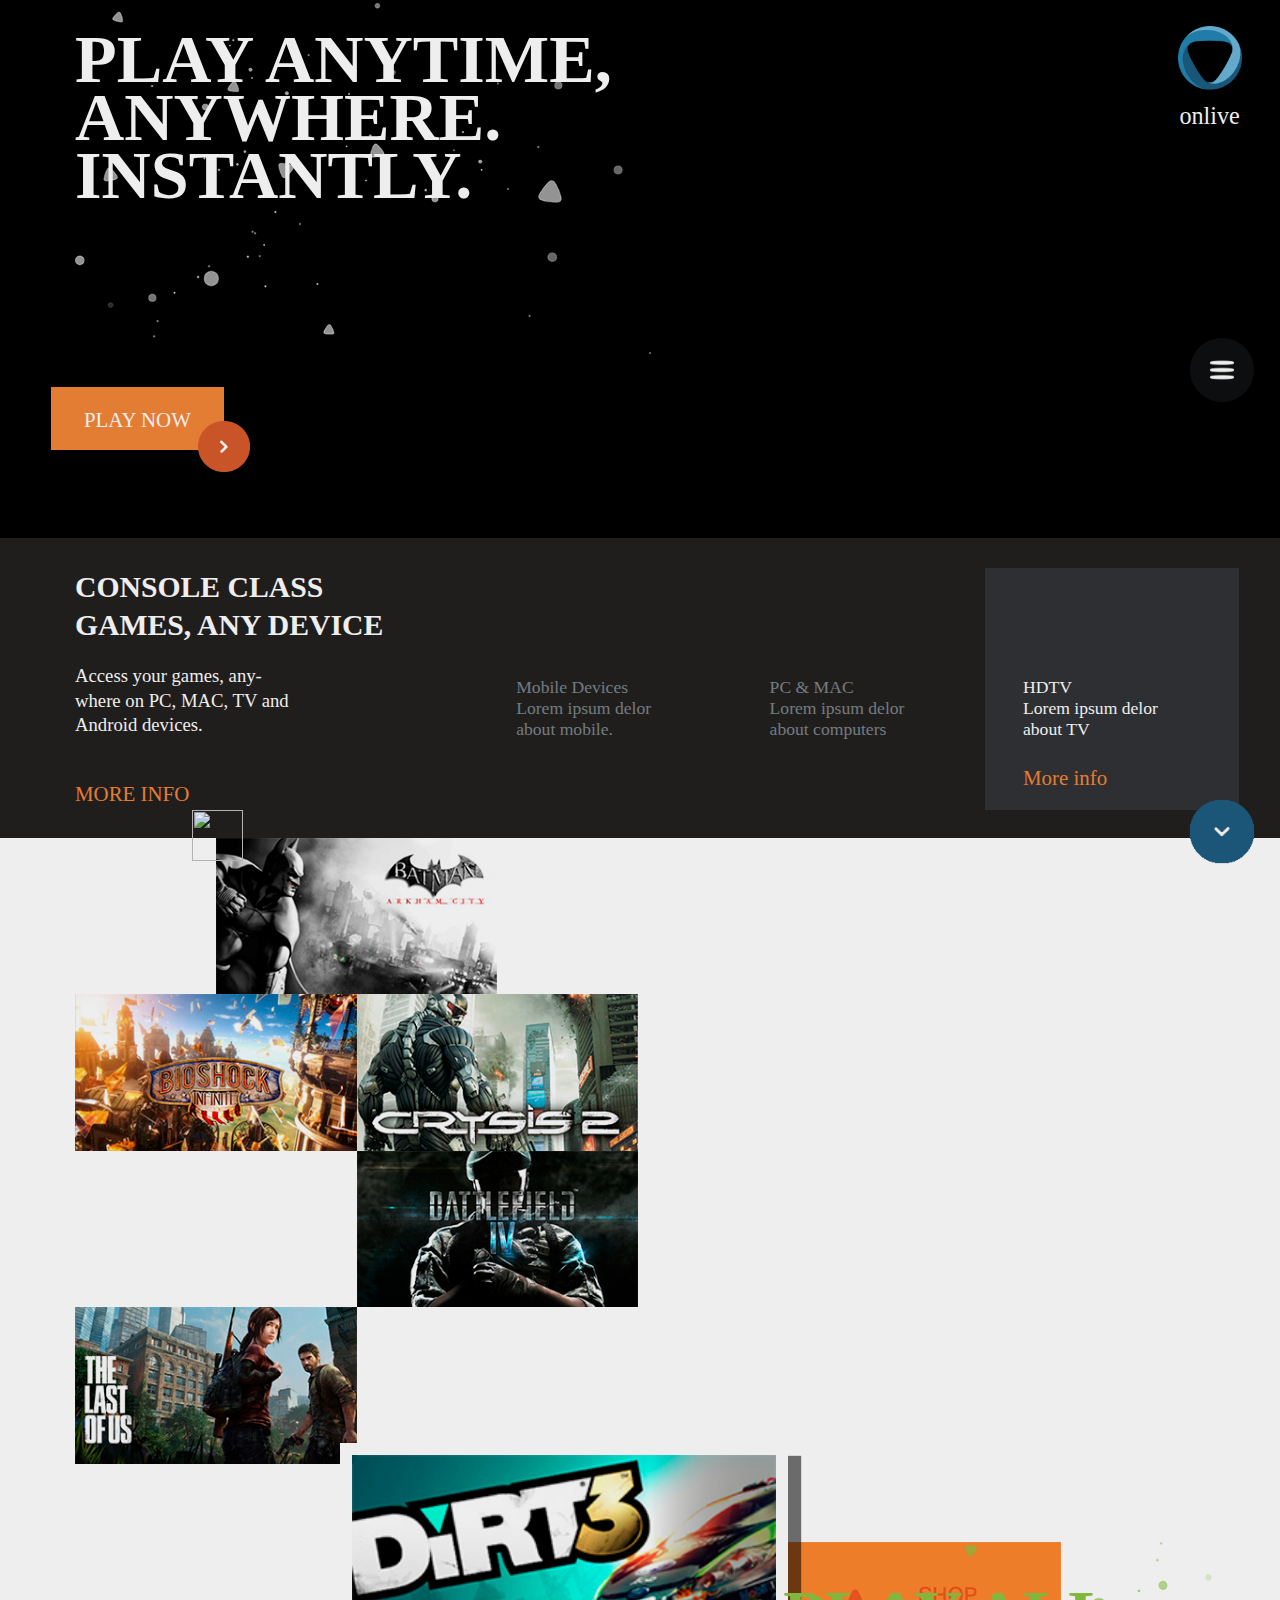
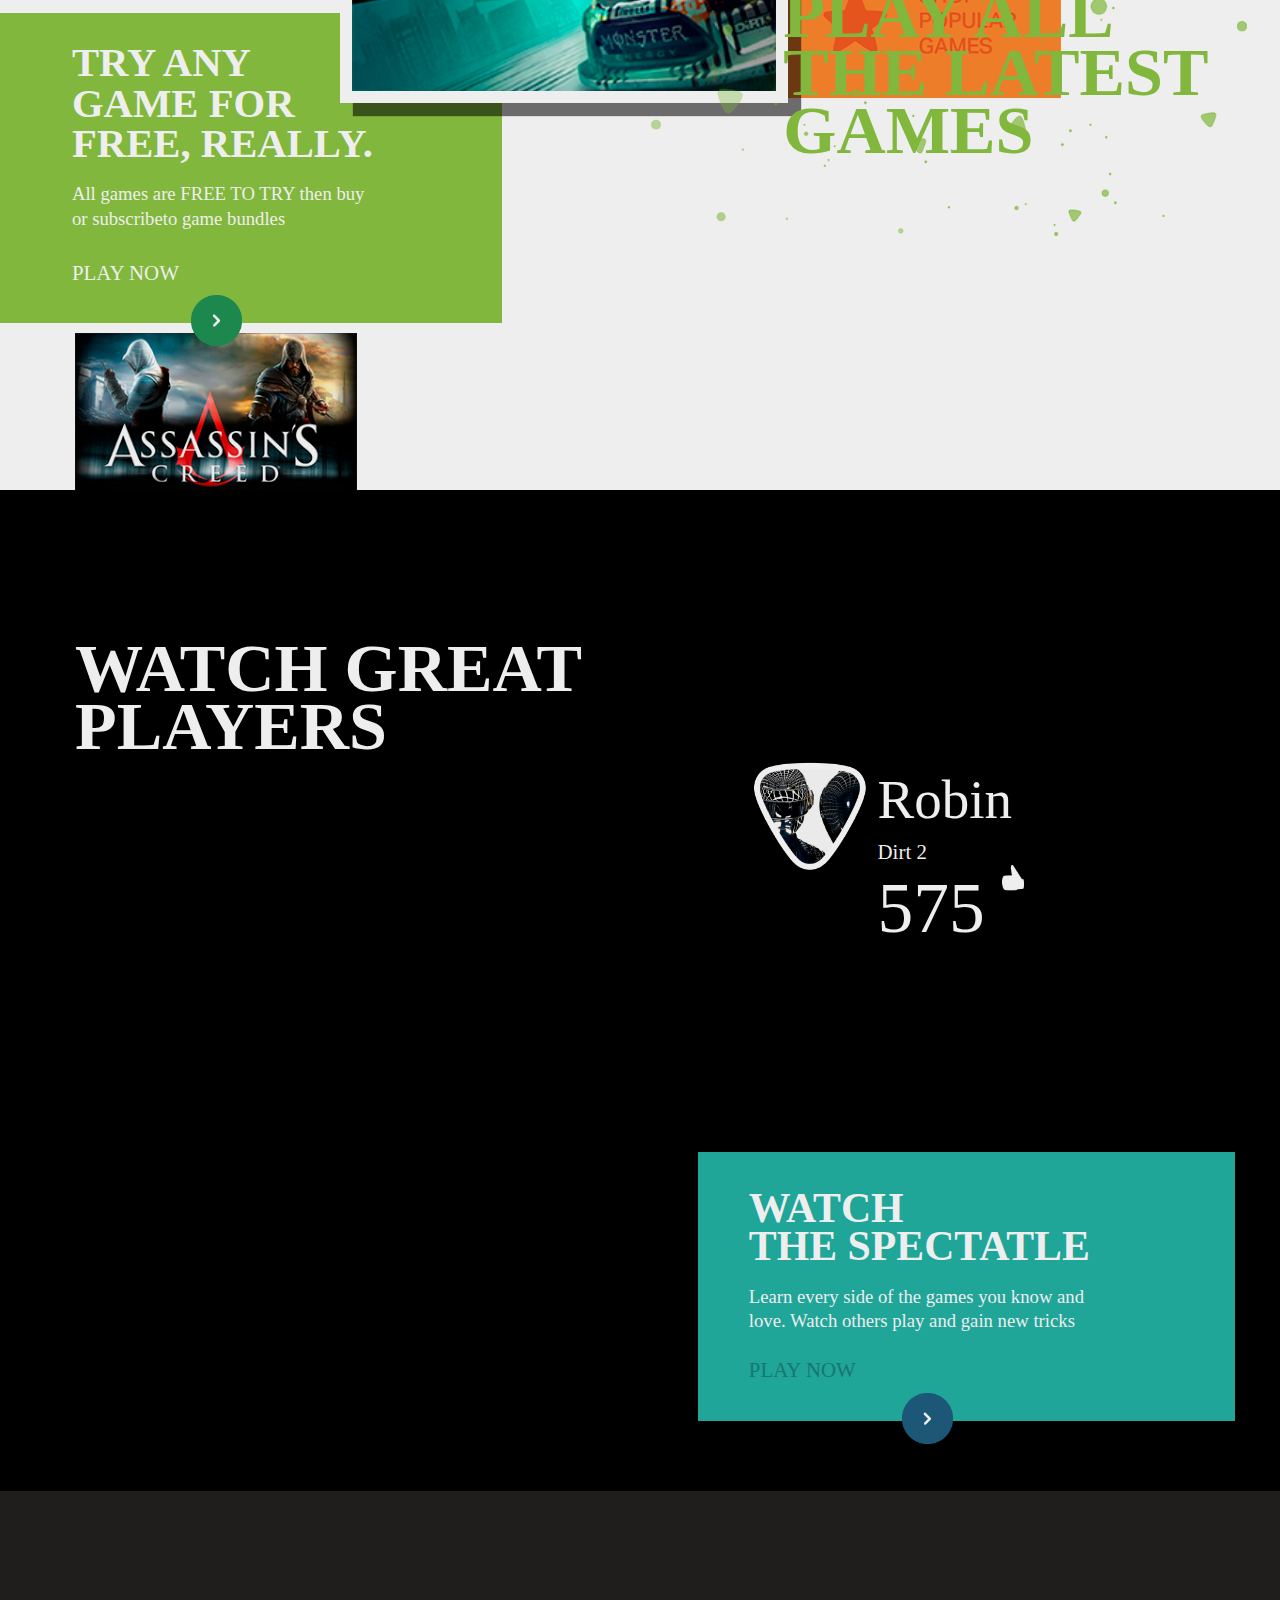
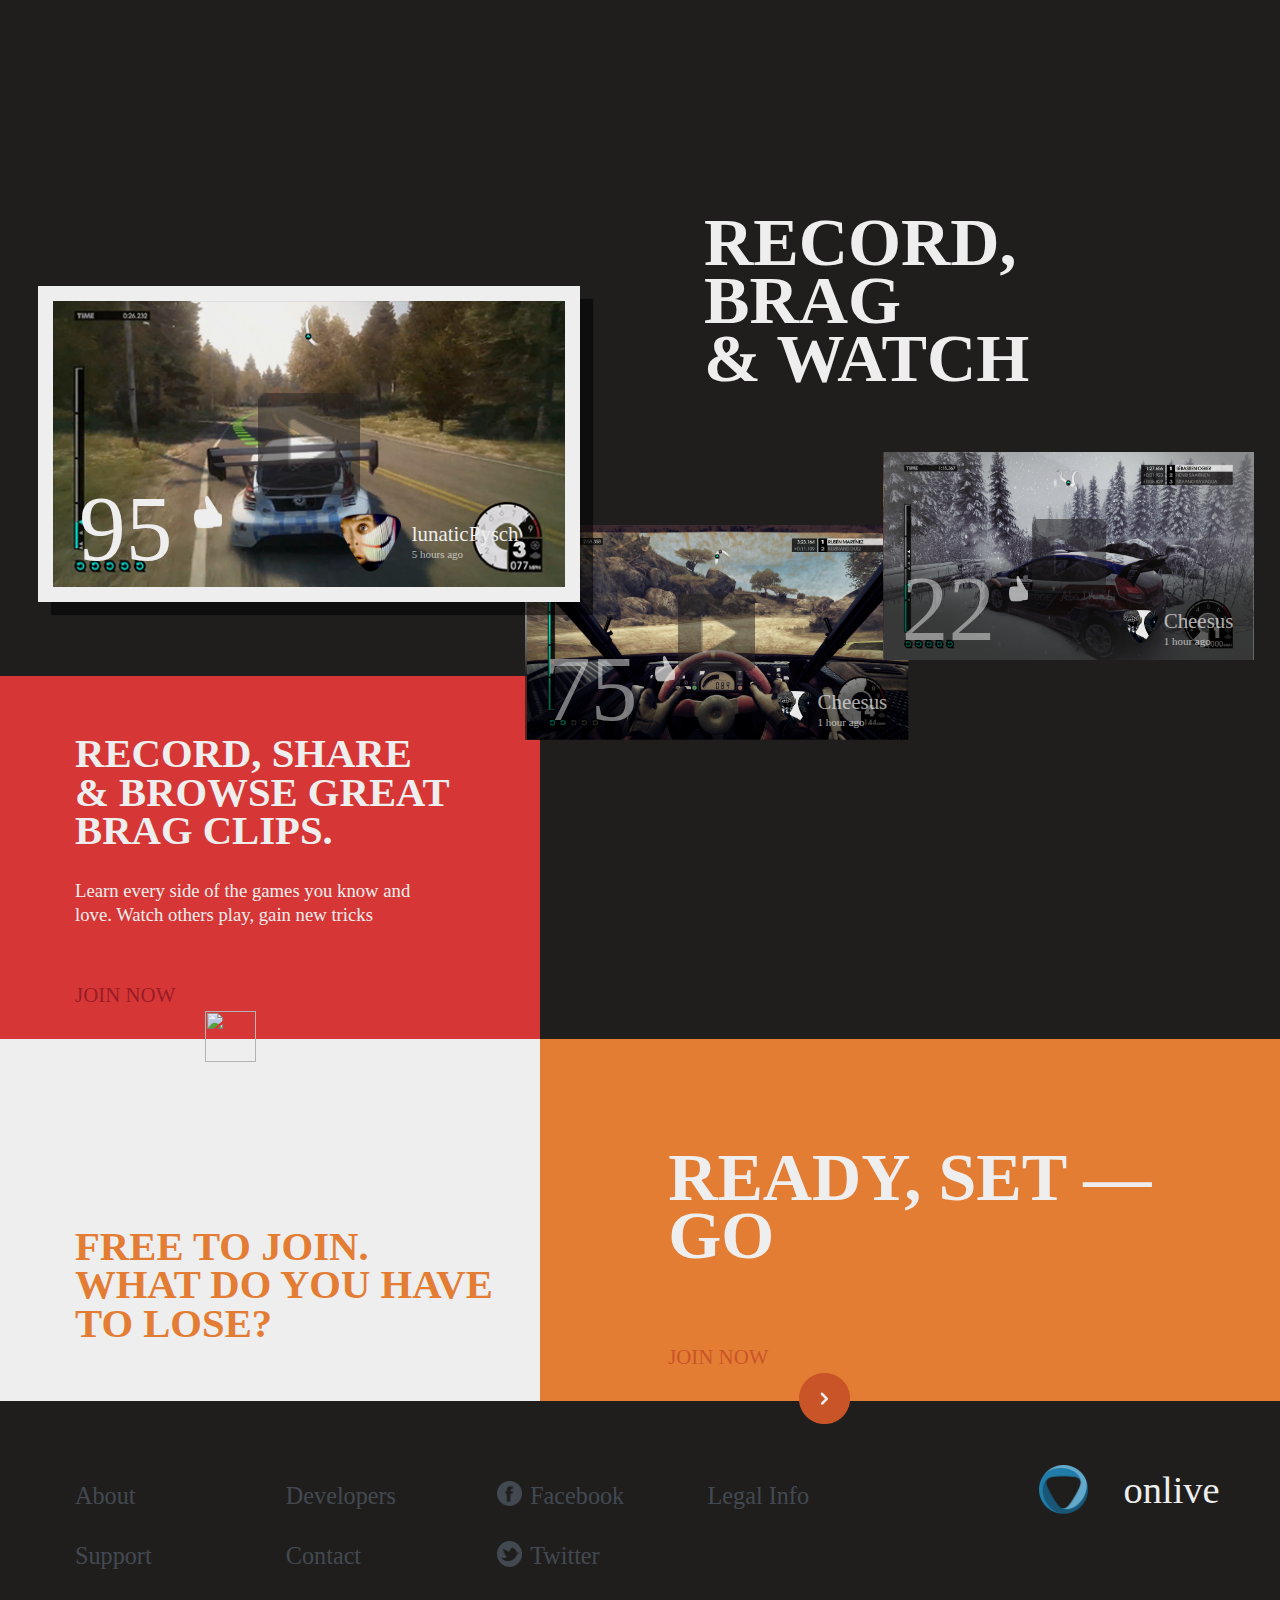
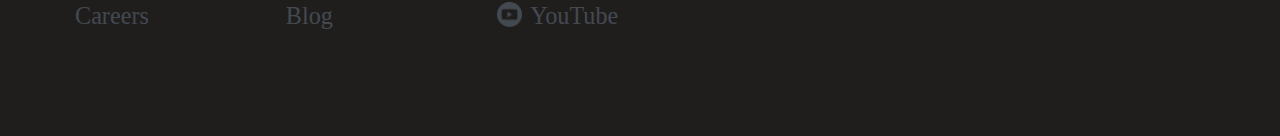
==== commit 0b7f7ebd: "webfontkit location change, prebuild parallax layer to hardware" ====
--- a/index.html
+++ b/index.html
@@ -10,13 +10,10 @@
   <script type="text/javascript">jwplayer.key = "EcHWjL0bMZsdo8QE0vv5IpN4yF2kjo0m";</script>
 	<script src="js/site.js" type="text/javascript"></script>
 	<script src="js/main_screen.js" type="text/javascript"></script>
-	<!-- <script src="webfontkit/specimen_files/easytabs.js" type="text/javascript" charset="utf-8"></script> -->
-	<link rel="stylesheet" href="webfontkit/specimen_files/specimen_stylesheet.css" type="text/css"/>
-	<link rel="stylesheet" href="webfontkit/stylesheet.css?v=1" type="text/css"/>	
 	<link href="css/games/site.css" rel="stylesheet" type="text/css"/>
 	<link href="css/games/main_screen.css" rel="stylesheet" type="text/css"/>
 	<link href="css/games/site_constants.css" rel="stylesheet" type="text/css"/>
-<!--  <script src="js/ie_pointer.js?v=1" type="text/javascript"></script>-->
+	<!--  <script src="js/ie_pointer.js?v=1" type="text/javascript"></script>-->
 </head>
 <body class="noselect">
 <div id="controllers_wrapper">
--- a/css/games/site_constants.css
+++ b/css/games/site_constants.css
@@ -1,4 +1,3 @@
-<<<<<<< HEAD
 /************************************************************/
 /* Colors                      															*/
 /************************************************************/
@@ -8,21 +7,12 @@
 
 .white {
 	color: #ffffff;
-=======
-/*******************************/
-/* Colors                      */
-/*******************************/
-
-.beige_bg {
-	background-color: #EFEFEA;
->>>>>>> parent of b3e6ce2... Merge branch 'v3.5'
-}
-
-<<<<<<< HEAD
-.lightest_grey {
-	color: #A3A9AC;
-}
-=======
+}
+
+.white_bg {
+	background-color: #ffffff;
+}
+
 .white_imp {
 	color: #ffffff !important;
 }
@@ -40,28 +30,12 @@
 }
 
 /* dark colors column */
->>>>>>> v4.0
-
-.grey {
+
+/* grey */
+.c1r1_color {
 	color: #484F57;
 }
 
-<<<<<<< HEAD
-.grey_bg {
-	background-color: #484F57;
-}
-
-.light_grey {
-	color: #7C858C;
-}
-
-.light_grey_bg {
-	background-color: #7C858C;
-}
-
-.dark_blue {
-	color: #198077;
-=======
 .c1r1_imp {
 	color: #484F57 !important;
 }
@@ -242,29 +216,25 @@
 /* orange */
 .c5r2_color {
 	color: #F58638;
->>>>>>> v4.0
-}
-
-.blue_bg {
-	background-color: #23B4A7;
-}
-
-.dark_brown_bg {
-	background-color: #232120;
-}
-
-.dark_orange {
+}
+
+.c5r2_imp {
+	color: #F58638 !important;
+}
+
+.c5r2_bg {
+	background-color: #F58638;
+}
+
+/* dark_orange */
+.c5r3_color {
 	color: #D85B2A;
 }
 
-<<<<<<< HEAD
-<<<<<<< HEAD
-=======
 .c5r3_imp {
 	color: #D85B2A !important;
 }
 
->>>>>>> v4.0
 .c5r3_bg {
 	background-color: #D85B2A;
 }
@@ -274,53 +244,34 @@
 /* light green */
 .c6r1_color {
 	color: #DCE256;
-=======
-.dark_red {
-	color: #E63B3A;
->>>>>>> parent of b3e6ce2... Merge branch 'v3.5'
-}
-
-<<<<<<< HEAD
-.purple {
-	color: #8B1C42;
-=======
+}
+
 .c6r1_imp {
 	color: #DCE256 !important;
 }
 
 .c6r1_bg {
 	background-color: #DCE256;
->>>>>>> v4.0
-}
-
-.uv_green {
+}
+
+/* green */
+.c6r2_color {
 	color: #8BC541;
 }
 
-<<<<<<< HEAD
-.uv_green_bg {
-=======
 .c6r2_imp {
 	color: #8BC541 !important;
 }
 
 .c6r2_bg {
->>>>>>> v4.0
 	background-color: #8BC541;
 }
 
-.dark_green {
+/* dark green */
+.c6r3_color {
 	color: #1F9255;
 }
 
-<<<<<<< HEAD
-.white {
-	color: #ffffff;
-}
-
-.white_bg {
-	background-color: #ffffff;
-=======
 .c6r3_imp {
 	color: #1F9255 !important;
 }
@@ -409,49 +360,41 @@
 
 .c8r2_bg {
 	background-color: #2685B5;
->>>>>>> v4.0
-}
-
-.orange {
-	color: #DA2A66;
-}
-
-<<<<<<< HEAD
-.orange_bg {
-	background-color: #DA2A66;
-=======
+}
+
+/* dark blue */
+.c8r3_color {
+	color: #1E5E80;
+}
+
 .c8r3_imp {
 	color: #1E5E80 !important;
 }
 
 .c8r3_bg {
 	background-color: #1E5E80;
->>>>>>> v4.0
-}
-
-.light_orange {
-	color: #F58638;
-}
-
-<<<<<<< HEAD
-.light_orange_bg {
-	background-color: #F58638;
-=======
+}
+
+/* Purple column */
+
+/* light purple */
+.c9r1_color {
+	color: #A093C6;
+}
+
 .c9r1_imp {
 	color: #A093C6 !important;
 }
 
 .c9r1_bg {
 	background-color: #A093C6;
->>>>>>> v4.0
-}
-
-
-<<<<<<< HEAD
-/*******************************/
-/* Common Classes              */
-/*******************************/
-=======
+}
+
+/* purple */
+.c9r2_color {
+	color: #6053A2;
+}
+
 .c9r2_imp {
 	color: #6053A2 !important;
 }
@@ -459,21 +402,195 @@
 .c9r2_bg {
 	background-color: #6053A2;
 }
->>>>>>> v4.0
-
-.full_screen {
-	width: 100%;
-}
-
-<<<<<<< HEAD
-.content_margin {
-	left: 5.86%;
-=======
+
+/* dark purple */
+.c9r3_color {
+	color: #38398B;
+}
+
 .c9r3_imp {
 	color: #38398B !important;
 }
 
 .c9r3_bg {
 	background-color: #38398B;
->>>>>>> v4.0
-}
+}
+
+/************************************************************/
+/* Webfont                      															*/
+/************************************************************/
+
+@import url("webfontkit/specimen_files/specimen_stylesheet.css");
+
+@font-face {
+    font-family: 'aktiv_groteskthin';
+    src: url('webfontkit/aktivgrotesk_std_th-webfont.woff') format('woff');
+    font-weight: normal;
+    font-style: normal;
+
+}
+
+
+
+
+@font-face {
+    font-family: 'aktiv_groteskhairline_italic';
+    src: url('webfontkit/aktivgrotesk_std_hairlineit-webfont.woff') format('woff');
+    font-weight: normal;
+    font-style: normal;
+
+}
+
+
+
+
+@font-face {
+    font-family: 'aktiv_groteskhairline';
+    src: url('webfontkit/aktivgrotesk_std_hairline-webfont.woff') format('woff');
+    font-weight: normal;
+    font-style: normal;
+
+}
+
+
+
+
+@font-face {
+    font-family: 'aktiv_groteskblack_italic';
+    src: url('webfontkit/aktivgrotesk_std_blkit-webfont.woff') format('woff');
+    font-weight: normal;
+    font-style: normal;
+
+}
+
+
+
+
+@font-face {
+    font-family: 'aktiv_groteskblack';
+    src: url('webfontkit/aktivgrotesk_std_blk-webfont.woff') format('woff');
+    font-weight: normal;
+    font-style: normal;
+
+}
+
+
+
+
+@font-face {
+    font-family: 'aktiv_grotesklight';
+    src: url('webfontkit/aktivgrotesk_std_lt-webfont.woff') format('woff');
+    font-weight: normal;
+    font-style: normal;
+
+}
+
+
+
+
+@font-face {
+    font-family: 'aktiv_groteskmedium_italic';
+    src: url('webfontkit/aktivgrotesk_std_mdit-webfont.woff') format('woff');
+    font-weight: normal;
+    font-style: normal;
+
+}
+
+
+
+
+@font-face {
+    font-family: 'aktiv_groteskregular';
+    src: url('webfontkit/aktivgrotesk_std_rg-webfont.woff') format('woff');
+    font-weight: normal;
+    font-style: normal;
+
+}
+
+
+
+
+@font-face {
+    font-family: 'aktiv_groteskmedium';
+    src: url('webfontkit/aktivgrotesk_std_md-webfont.woff') format('woff');
+    font-weight: normal;
+    font-style: normal;
+
+}
+
+
+
+
+@font-face {
+    font-family: 'aktiv_grotesklight_italic';
+    src: url('webfontkit/aktivgrotesk_std_ltit-webfont.woff') format('woff');
+    font-weight: normal;
+    font-style: normal;
+
+}
+
+
+
+
+@font-face {
+    font-family: 'aktiv_groteskitalic';
+    src: url('webfontkit/aktivgrotesk_std_it-webfont.woff') format('woff');
+    font-weight: normal;
+    font-style: normal;
+
+}
+
+
+
+
+@font-face {
+    font-family: 'aktiv_groteskbold_italic';
+    src: url('webfontkit/aktivgrotesk_std_bdit-webfont.woff') format('woff');
+    font-weight: normal;
+    font-style: normal;
+
+}
+
+
+
+
+@font-face {
+    font-family: 'aktiv_groteskbold';
+    src: url('webfontkit/aktivgrotesk_std_bd-webfont.woff') format('woff');
+    font-weight: normal;
+    font-style: normal;
+
+}
+
+
+
+
+@font-face {
+    font-family: 'aktiv_groteskxbold_italic';
+    src: url('webfontkit/aktivgrotesk_std_xbdit-webfont.woff') format('woff');
+    font-weight: normal;
+    font-style: normal;
+
+}
+
+
+
+
+@font-face {
+    font-family: 'aktiv_groteskxbold';
+    src: url('webfontkit/aktivgrotesk_std_xbd-webfont.woff') format('woff');
+    font-weight: normal;
+    font-style: normal;
+
+}
+
+
+
+
+@font-face {
+    font-family: 'aktiv_groteskthin_italic';
+    src: url('webfontkit/aktivgrotesk_std_thit-webfont.woff') format('woff');
+    font-weight: normal;
+    font-style: normal;
+
+}
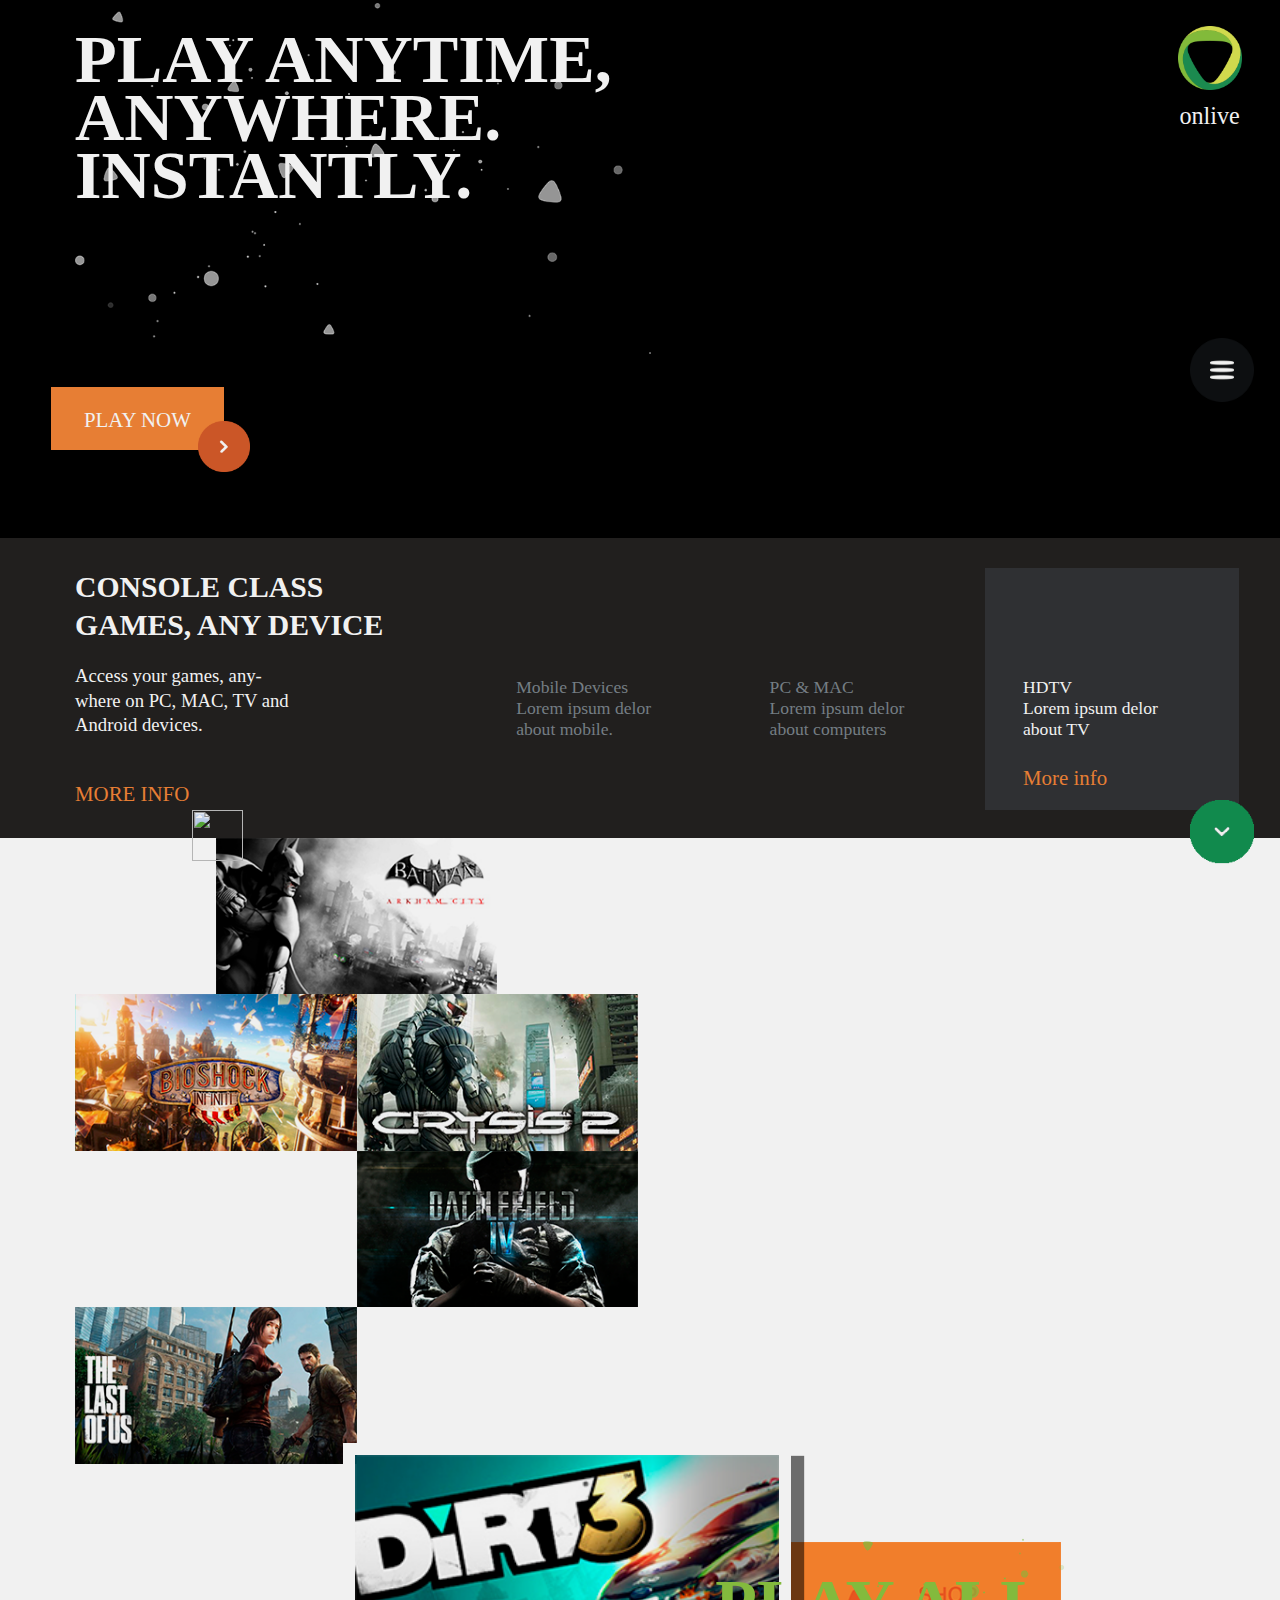
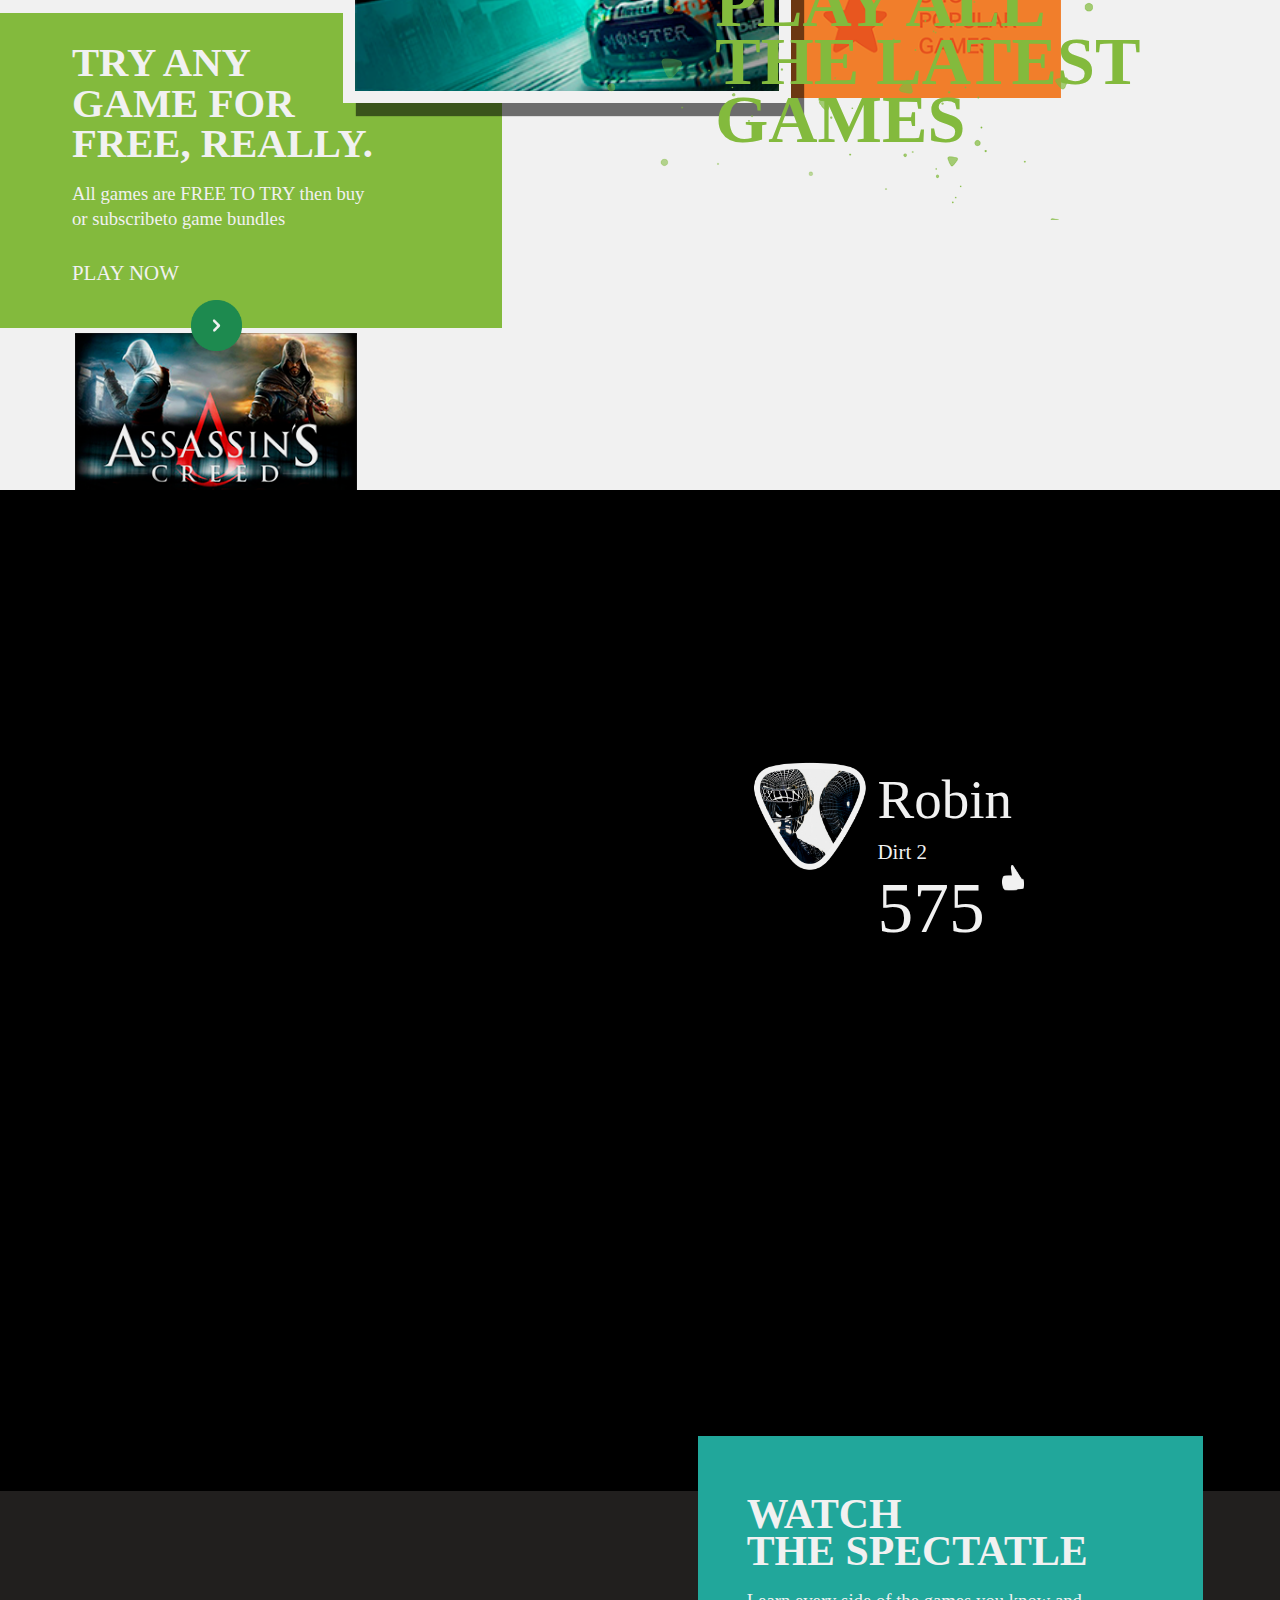
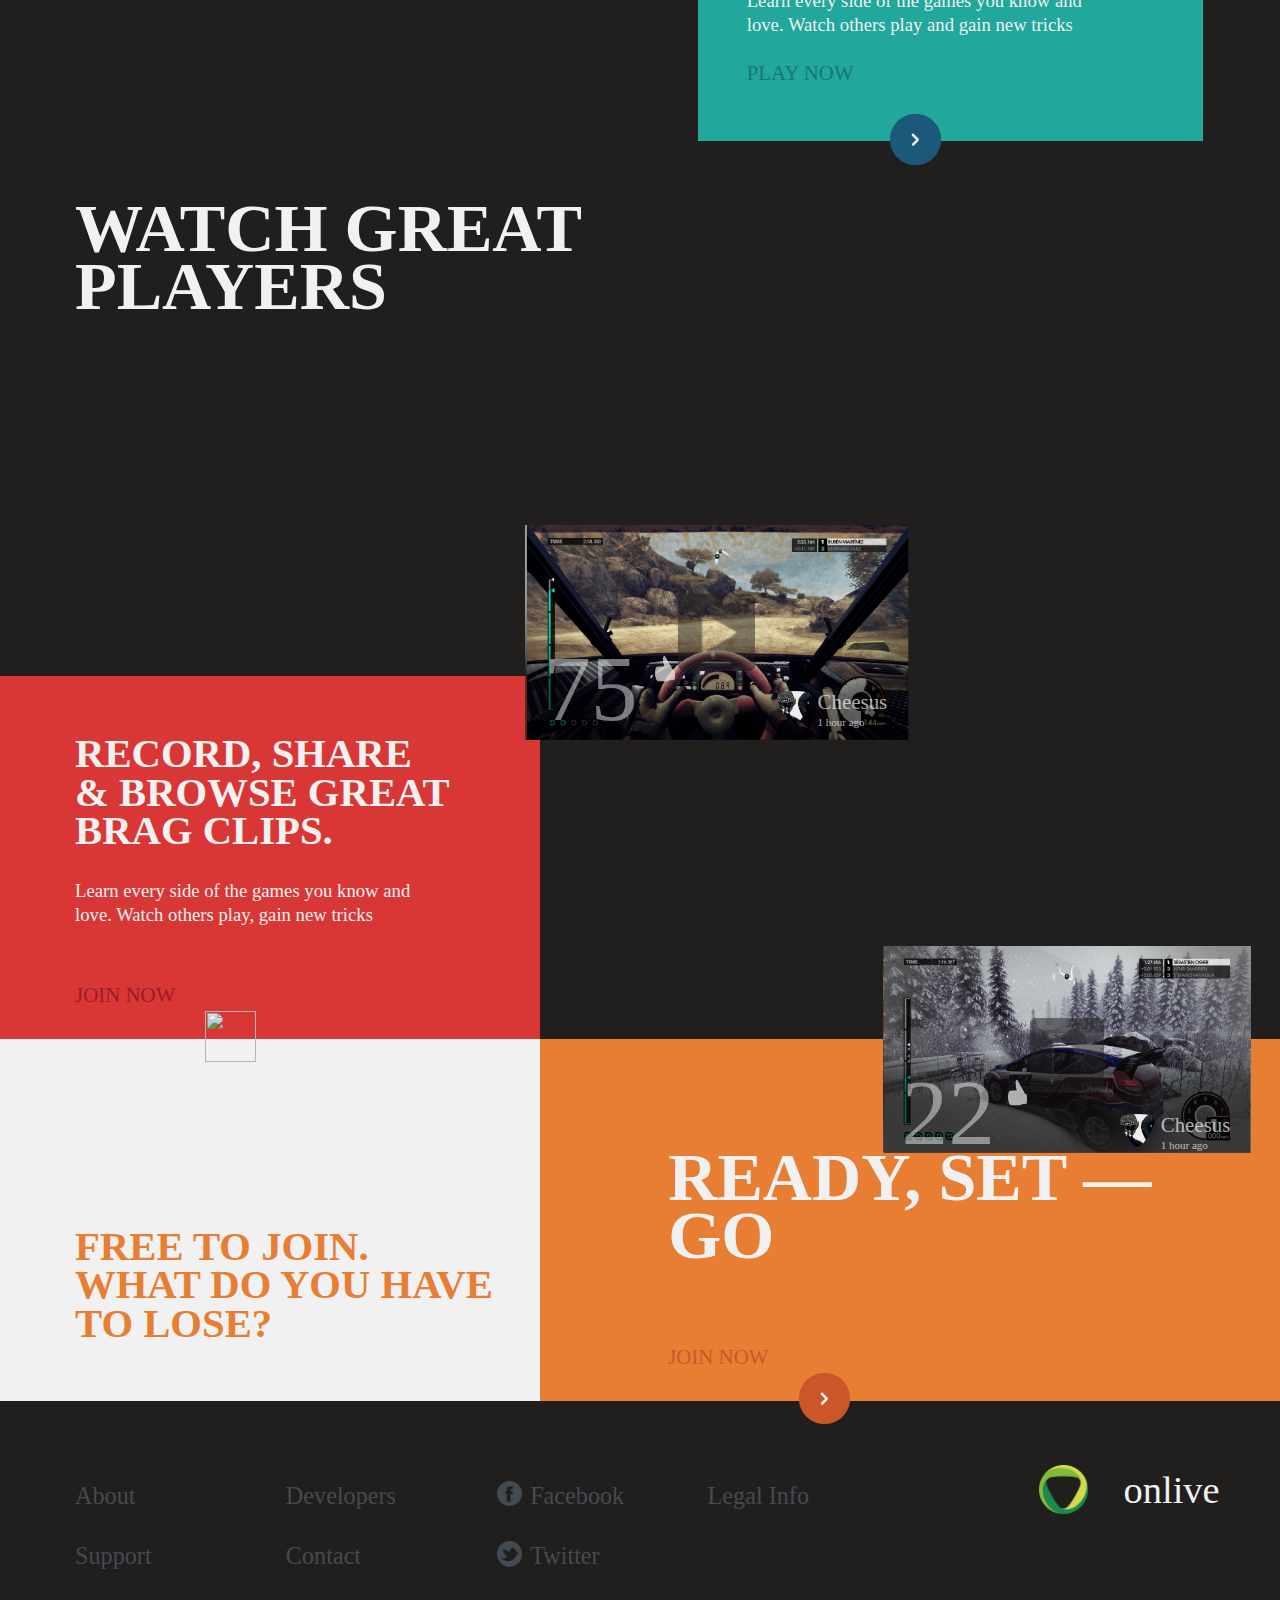
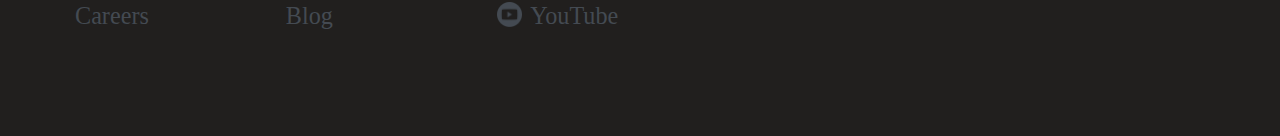
==== commit b3cdd236: "crossbrowser fixes: FF, Safari, Opera and iPad" ====
--- a/index.html
+++ b/index.html
@@ -4,7 +4,7 @@
 	<title>Welcome - onLive (PoC)</title>
 	<link rel="icon" href="" type="image/x-icon"/>	
 	<meta charset="utf-8">	
-	<meta name="viewport" content="initial-scale=0.5,user-scalable=no,maximum-scale=0.5,width=device-width">	
+	<meta name="viewport" content="initial-scale=0.5,user-scalable=no,maximum-scale=1.0,width=device-width">	
 	<script src="//ajax.googleapis.com/ajax/libs/jquery/2.0.3/jquery.min.js"></script>
   <script src="js/player.js" type="text/javascript"></script>
   <script type="text/javascript">jwplayer.key = "EcHWjL0bMZsdo8QE0vv5IpN4yF2kjo0m";</script>
@@ -68,12 +68,12 @@
 				<p class="c5r2_color">MORE INFO</p>				
 				<div id="slider_menu_bg" class="c1r1_bg slider_wrappers"></div>
 				<div id="source_slider_controller" class="slider_wrappers">
-						<div data-filename-prefix="1" data-video-position="2.8/38.5/49/0" class="device_button">
+						<div data-filename-prefix="1" data-video-position="3/40.5/42/0" class="device_button">
 							<div class="bg_images menu_mobile_devices"></div>
 							<p class="c2r3_color">Mobile Devices<br />Lorem ipsum delor<br />about mobile.</p>
 							<a href="#"><p class="c5r2_color">More info</p></a>
 						</div>
-						<div data-filename-prefix="2" data-video-position="2.4/37.4/48/0" class="device_button">
+						<div data-filename-prefix="2" data-video-position="2.8/38.4/45.5/0" class="device_button">
 							<div class="bg_images menu_pcmac_devices"></div>
 							<p class="c2r3_color">PC&nbsp;&amp;&nbsp;MAC<br/>Lorem ipsum delor<br />about computers</p>
 							<a href="#"><p class="c5r2_color">More info</p></a>
--- a/css/games/site.css
+++ b/css/games/site.css
@@ -561,6 +561,7 @@
 
 #layers_wrapper {
 	position: relative;
+	display: block;
 	max-width: 1280px;
 	min-width: 768px;
 	margin: auto;
--- a/css/games/main_screen.css
+++ b/css/games/main_screen.css
@@ -143,7 +143,7 @@
 }
 
 .inactive_main_screen {
-	display: none;
+	/*display: none;*/
 }
 
 #main_screen_signup {
@@ -430,6 +430,10 @@
 	line-height: 0.9em;
 }
 
+.parallax_layer #box_spectatle > h2 {
+	margin-top: 5%;
+}
+
 #box_spectatle > h3 {
 	font-family: 'aktiv_grotesklight';
 	margin-top: 4%;
@@ -441,7 +445,9 @@
 }
 
 #box_spectatle > a {
-	left: 38%;
+	left: 38% !important;
+	width: auto;
+	height: auto;
 }
 
 /************************************************************/
@@ -577,7 +583,7 @@
 	background-image: url(../../images/games_site/welcome/main_third_bubbles.png);
 	pointer-events: none;
 	top: 5.2%;
-	width: 50%;
+	width: 53%;
 }
 
 #parallax_third_headline > h1 {
@@ -588,11 +594,11 @@
 #parallax_forth_headline {
 	pointer-events: none;
 	top: 15%;
-	left: 55%;
+	left: 50%;
 	background-image: url(../../images/games_site/welcome/main_forth_bubbles.png);
 	background-size: cover;
 	background-position: top;
-	width: 45%;
+	width: 50%;
 }
 
 #parallax_forth_headline > h1 {
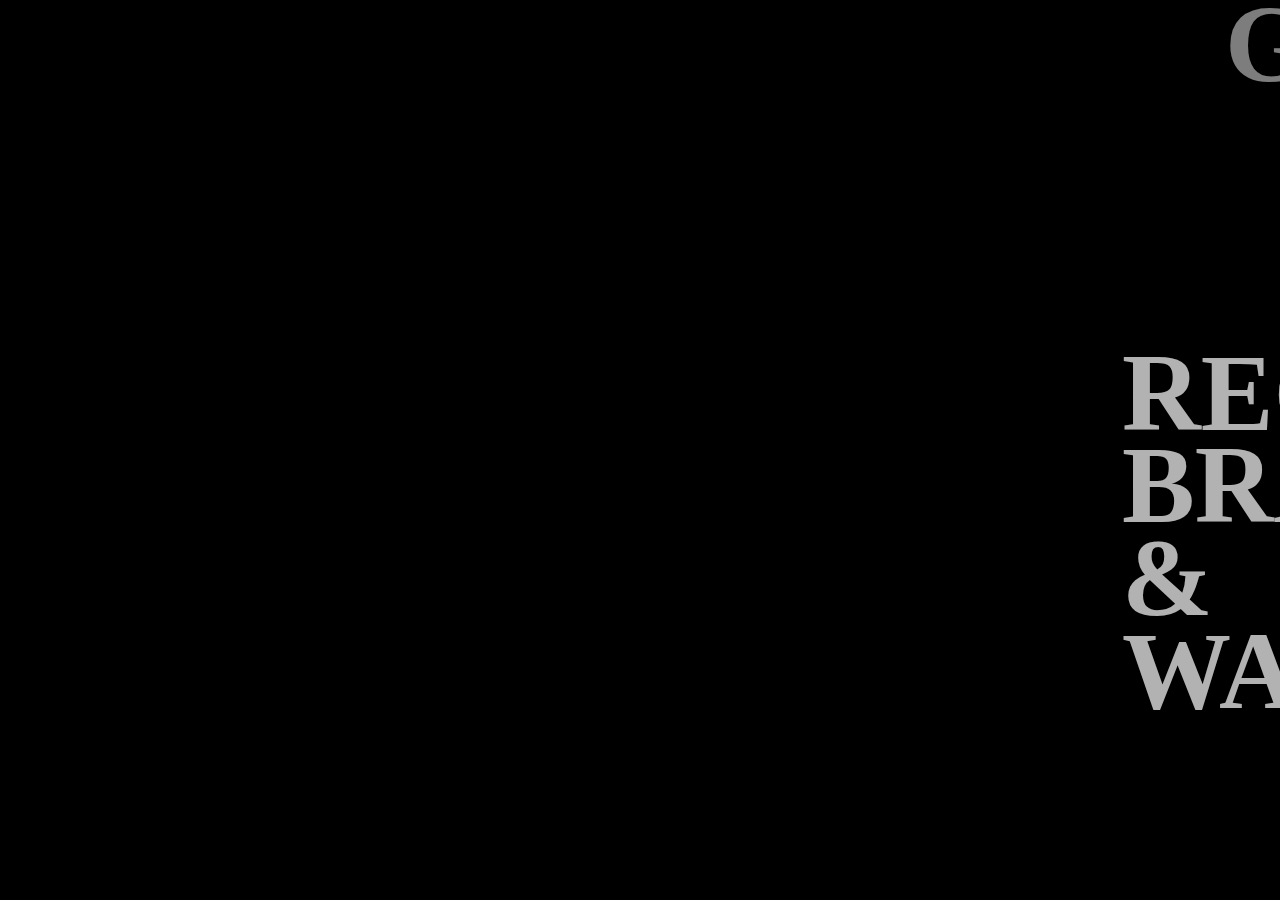
==== commit cd81e2f3: "bazz" ====
--- a/index.html
+++ b/index.html
@@ -6,16 +6,48 @@
 	<meta charset="utf-8">	
 	<meta name="viewport" content="initial-scale=0.5,user-scalable=no,maximum-scale=1.0,width=device-width">	
 	<script src="//ajax.googleapis.com/ajax/libs/jquery/2.0.3/jquery.min.js"></script>
+<<<<<<< HEAD
+  <script type="text/javascript" src="player.js"></script>	
+	<script src="js/site.js?v=1" type="text/javascript"></script>
+	<script src="js/main_screen.js?v=1" type="text/javascript"></script>
+=======
   <script src="js/player.js" type="text/javascript"></script>
   <script type="text/javascript">jwplayer.key = "EcHWjL0bMZsdo8QE0vv5IpN4yF2kjo0m";</script>
 	<script src="js/site.js" type="text/javascript"></script>
 	<script src="js/main_screen.js" type="text/javascript"></script>
+<<<<<<< HEAD
+>>>>>>> v4.0
+	<!-- <script src="webfontkit/specimen_files/easytabs.js" type="text/javascript" charset="utf-8"></script> -->
+	<link rel="stylesheet" href="webfontkit/specimen_files/specimen_stylesheet.css" type="text/css"/>
+	<link rel="stylesheet" href="webfontkit/stylesheet.css?v=1" type="text/css"/>	
+=======
+>>>>>>> ie_fix
 	<link href="css/games/site.css" rel="stylesheet" type="text/css"/>
 	<link href="css/games/main_screen.css" rel="stylesheet" type="text/css"/>
 	<link href="css/games/site_constants.css" rel="stylesheet" type="text/css"/>
 	<!--  <script src="js/ie_pointer.js?v=1" type="text/javascript"></script>-->
 </head>
 <body class="noselect">
+<<<<<<< HEAD
+<div id="menu_hamburger" class="bg_images"></div>
+<div id="down_arrow" class="bg_images"></div>
+<div id="menu_screen">
+	<div id="menu_close_button" class="bg_images"></div>
+	<div id="menu_system_main">
+		<a href="index.html"><p class="active_main_menu">WELCOME</p></a>
+		<a href="#"><p>GAMES</p></a>
+		<a href="hardware.html"><p>HARDWARE</p></a>
+		<a href="#"><p>JOIN</p></a>
+		<a href="#"><p>LOGIN</p></a>
+	</div>
+	<div id="menu_system_footer">
+		<a href="#"><p>About</p></a>
+		<a href="#"><p>Support</p></a>
+		<a href="#"><p>Carreers</p></a>
+		<a href="#"><p>Developers</p></a>
+		<a href="#"><p>Contact</p></a>
+		<a href="#"><p>Blog</p></a>
+=======
 <div id="controllers_wrapper">
 	<div id="menu_hamburger" class="bg_images"></div>
 	<div id="down_arrow" class="bg_images"></div>
@@ -46,7 +78,9 @@
         <div id='main_video_ply' style="width: 100%; height: 100%"></div>
       </div>
 	  </div>
-	</div>
+>>>>>>> v4.0
+	</div>
+<<<<<<< HEAD
 	<div id="scrolling_layer">
 		<div id="main_screen" class="bg_images">
 			<div id="logo" class="bg_images"><p>onlive</p></div>
@@ -161,7 +195,140 @@
 					</div>
 				</div>
 				<div class="video_player_controller bg_images"></div>
-			</div>
+=======
+	<div id="menu_logo_transparent" class="bg_images"></div>
+</div>
+<div id="video_layer">
+	<div id="video_sizer">
+<!--		<video id="root_video" autoplay="autoplay" class="video" muted="muted" loop="loop">
+			<source type="video/mp4" src="http://www.liandesign.hu/onLive_v3/Media/Dirt3_01.640.mp4">
+		 		<source src="http://en.ony.ru/upload/BlocksPagesProperties/video_ogv/ee103008ab88d41b442de738702b5493.ogv" type="video/ogg">
+		</video>-->
+    <div id="botr_7Wi9qfSk_GjAHfwUI_div" style="width: 100%; height: 100%"></div>
+  </div>
+</div>
+<div id="scrolling_layer">
+	<div id="main_screen" class="bg_images">
+		<div id="logo" class="bg_images"><p>onlive</p></div>
+		<div id="main_screen1" class="main_subscreen bg_images active_main_screen"></div>
+		<div id="main_screen2" class="main_subscreen bg_images inactive_main_screen"></div>
+		<div id="main_screen3" class="main_subscreen bg_images inactive_main_screen"></div>
+		<div id="main_headline_text" class="bg_images content_margin">
+			<div id="main_headline_wrapper">
+				<!-- <h1>PLAY ANYTIME,<br />ANYWHERE.<br />INSTANTLY.</h1> -->
+				<h2>SIGN UP AND<br />PLAY NOW!</h2>
+			</div>
+<<<<<<< HEAD
+		</div>
+		<div id="main_screen_signup">
+			<p class="dark_orange">PLAY NOW</p>
+		</div>
+	</div>
+	<div id="main_screen_footer" class="dark_brown_bg">
+		<a class="divider_up_button" href="#"><img src="images/games_site/orange_button.png" alt=""/></a>
+		<div id="main_footer_content" class="content_margin">
+			<h2>PLAY ON ALL<br />DEVICES</h2>
+			<h3>Continue playing wherever<br />you go on your TV, Android<br />and iOS devices.</h3>
+			<p class="dark_red">MORE INFO</p>
+			<div id="source_slider_controller">
+					<a data-filename-prefix="1" data-video-position="2.3/25/60/3" class="device_button" href="#">
+						<div class="bg_images icon_iphone_transparent"></div>
+						<p class="light_grey">Smartphones</p>
+					</a>
+					<a data-filename-prefix="2" data-video-position="3/38.5/49/0" class="device_button" href="#">
+						<div class="bg_images icon_tablet_transparent"></div>
+						<p class="light_grey">Tablets</p>
+					</a>
+					<a data-filename-prefix="3" data-video-position="3/38.5/49/0" class="device_button" href="#">
+						<div class="bg_images icon_pcmac_transparent"></div>
+						<p class="light_grey">PC&nbsp;&amp;&nbsp;MAC</p>
+					</a>
+					<a data-filename-prefix="4" data-video-position="2.8/38.5/49/0" class="device_button white" href="#">
+						<div class="bg_images icon_hdtv_transparent"></div>
+						<p class="light_grey">HDTV<br />More info</p>
+					</a>
+
+					<div class="clear"></div>
+			</div>
+		</div>
+		<a class="divider_button" href="#"><img src="images/games_site/dark_red_button.png" alt=""/></a>
+	</div>
+	<div id="second_screen">
+		<div class="content_margin offset_3 small_brick bg_images gamepic_01"><a href="#"></a></div>
+		<div class="content_margin offset_1 clear normal_brick bg_images gamepic_02"><a href="#"></a></div>
+		<div class="content_margin bg_images offset_1 normal_brick gamepic_03"><a href="#"></a></div>
+		<div class="content_margin clear double_normal_brick">
+			<div class="bg_images normal_brick gamepic_04"><a href="#"></a></div>
+			<div class="bg_images normal_brick gamepic_05"><a href="#"></a></div>
+		</div>
+		<div class="content_margin double_normal_brick">
+			<div class="bg_images normal_brick gamepic_06"><a href="#"></a></div>
+			<div class="bg_images normal_brick gamepic_07"><a href="#"></a></div>
+		</div>
+		<!-- <div id="second_headline" class="overflow_seeing conent_half_margin bg_images big_brick">
+			<h1 class="uv_green">PLAY ALL<br />THE LATEST<br />GAMES</h1>
+		</div> -->
+		<div class="content_margin bg_images clear normal_brick gamepic_08"><a href="#"></a></div>
+		<div id="second_upper_level" class="content_padding clear onehalf_brick uv_green_bg">
+			<h2>TRY ANY GAME<br />FOR FREE.<br />REALLY, FOR FREE.</h2>
+			<h3>All games are FREE TO TRY then buy<br />or subscribeto game bundles</h3>
+			<p class="dark_green">PLAY NOW</p>
+			<a class="divider_button" href="#"><img src="images/games_site/dark_green_button.png" alt=""/></a>
+		</div>
+		<div class="bg_images normal_brick offset_2 gamepic_09 negativ_margin"><a href="#"></a></div>
+		<div class="bg_images normal_brick gamepic_10"><a href="#"></a></div>
+		<div class="bg_images normal_brick pusher_1 gamepic_11"><a href="#"></a></div>
+		<div class="bg_images small_brick gamepic_12"><a href="#"></a></div>
+		<div class="bg_images normal_brick gamepic_13"><a href="#"></a></div>
+		<div class="bg_images normal_brick gamepic_14"><a href="#"></a></div>
+		<div class="content_margin bg_images offset_1 clear normal_brick gamepic_15"><a href="#"></a></div>
+		<div class="content_margin bg_images small_doubled_brick gamepic_16 negativ_margin"><a href="#"></a></div>
+		<div class="content_margin bg_images onehalf_brick_game gamepic_17"><a href="#"></a></div>
+		<div class="content_margin bg_images normal_brick clear gamepic_18 negativ_margin"><a href="#"></a></div>
+		<div class="content_margin bg_images offset_2 small_brick gamepic_19"><a href="#"></a></div>
+		<div id="headline_brick" class="headline_gamepic bg_images onehalf_brick_game zoom-content content_border content_shadow"><a href="#"></a></div>
+	</div>
+	<div id="third_screen" class="clear">
+		<div id="tablet_player_info" class="big_avatar_table">
+			<div class="avatar_icon bg_images content_avatar1"></div>
+			<p class="big_size_text">Robin</p>
+			<p class="small_size_text">Dirt 2</p>
+			<div class="icon_like"><p class="avatar_score">575</p></div>
+		</div>
+		<div id="third_screen_bg" class="bg_images negativ_top">
+			<div class="bricks content_margin bg_images normal_brick clear gamepic_20 negativ_margin"><a href="#"></a></div>
+			<div class="bricks content_margin bg_images offset_2 small_brick gamepic_21"><a href="#"></a></div>
+			<div id="player_avatars" class="content_margin bg_images"></div>
+			<div id="third_headline_text" class="bg_images content_margin">
+				<h1>WATCH GREAT<br />PLAYERS</h1>
+			</div>
+			<div id="box_spectatle" class="blue_bg">
+				<h2>WATCH<br />THE SPECTATLE</h2>
+				<h3>Learn every side of the games you know and<br />love. Watch others play and gain new tricks</h3>
+				<p class="dark_blue">PLAY NOW</p>
+				<a class="divider_button" href="#"><img src="images/games_site/dark_blue_button.png" alt=""/></a>
+>>>>>>> parent of b3e6ce2... Merge branch 'v3.5'
+			</div>
+		</div>
+	</div>
+	<div id="forth_screen" class="clear dark_brown_bg">
+		<div id="forth_screen_bg" class="bg_images"></div>
+		<div id="box_record" class="footer_box orange_bg">
+			<h2>RECORD, SHARE<br />&amp; BROWSE GREAT<br />BRAG CLIPS.</h2>
+			<h3>Learn every side of the games you know and<br />love. Watch others play, gain new tricks</h3>
+			<p class="purple">JOIN NOW</p>
+			<a class="divider_button" href="#"><img src="images/games_site/purple_button.png" alt=""/></a>
+		</div>
+		<div id="video_image4" class="bg_images video_images video_image4"></div>
+		<div id="video_image2" class="bg_images video_images video_image2 small_video_player">
+			<div id="small_video_2" class="subvideo_content"></div>
+			<div id="video2_avatar_info" class="info_avatar_table">
+				<div class="icon_like"><p class="avatar_score">75</p></div>
+				<div class="fr">
+					<div class="avatar_icon bg_images video_avatar2"></div>
+					<p>Cheesus</p>
+					<p class="smaller_text">1 hour ago</p>
+=======
 			<div id="video_image3" class="bg_images video_images video_image3 small_video_player">
 				<div id="small_video_3" class="subvideo_content">
           <div id='small_video_3_ply' style="width: 100%; height: 100%"></div>
@@ -173,9 +340,10 @@
 						<p class="white_color">Cheesus</p>
 						<p class="smaller_text white_color">1 hour ago</p>
 					</div>
-				</div>
-				<div class="video_player_controller bg_images"></div>
-			</div>
+>>>>>>> v4.0
+				</div>
+			</div>
+<<<<<<< HEAD
 			<div id="video_image1" class="bg_images video_images video_image1 content_border content_shadow small_video_player">
 				<div id="small_video_1" class="subvideo_content">
           <div id='small_video_1_ply' style="width: 100%; height: 100%"></div>
@@ -188,7 +356,6 @@
 						<p class="smaller_text white_color">5 hours ago</p>
 					</div>
 				</div>
-				<div class="video_player_controller bg_images"></div>
 			</div>
 			<div id="parallax_forth_headline" class="bg_images">
 				<h1>RECORD, BRAG<br />&amp; WATCH</h1>		
@@ -205,6 +372,30 @@
 			</div>
 			<div id="footer_contents" class="c1r2_bg content_padding">
 				<div id="link_wrapper">
+<<<<<<< HEAD
+					<a href="#">About</a>
+					<a href="#">Developers</a>
+					<a href="#"><img src="images/games_site/icon_fb.png" alt=""/>&nbsp;Facebook</a>
+					<a href="#">Legal Info</a>
+					<a class="clear" href="#">Support</a>
+					<a href="#">Contact</a>
+					<a href="#"><img src="images/games_site/icon_twitter.png" alt=""/>&nbsp;Twitter</a>
+					<a class="clear" href="#">Careers</a>
+					<a href="#">Blog</a>
+					<a href="#"><img src="images/games_site/icon_youtube.png" alt=""/>&nbsp;YouTube</a>
+=======
+			<div class="video_player_controller bg_images"></div>
+		</div>
+		<div id="video_image3" class="bg_images video_images video_image3 small_video_player">
+			<div id="small_video_3" class="subvideo_content"></div>
+			<div id="video3_avatar_info" class="info_avatar_table">
+				<div class="icon_like"><p class="avatar_score">22</p></div>
+				<div class="fr">
+					<div class="avatar_icon bg_images video_avatar3"></div>
+					<p>Cheesus</p>
+					<p class="smaller_text">1 hour ago</p>
+				</div>
+=======
 					<a href="#" class="c1r1_color">About</a>
 					<a href="#" class="c1r1_color">Developers</a>
 					<a href="#" class="c1r1_color"><img class="c1r1_bg" src="images/games_site/icon_fb.png" alt=""/>&nbsp;Facebook</a>
@@ -217,19 +408,94 @@
 					<a href="#" class="c1r1_color"><img class="c1r1_bg" src="images/games_site/icon_youtube.png" alt=""/>&nbsp;YouTube</a>
 				</div>
 				<div id="footer_logo" class="bg_images"><p class="white_color">onlive</p></div>
-			</div>
-		</div>
-		<div class="clear"></div>
-	</div>
+>>>>>>> v4.0
+			</div>
+			<div class="video_player_controller bg_images"></div>
+		</div>
+		<div id="video_image1" class="bg_images video_images video_image1 content_border content_shadow small_video_player">
+			<div id="small_video_1" class="subvideo_content"></div>
+			<div id="video1_avatar_info" class="info_avatar_table">
+				<div class="icon_like"><p class="avatar_score">95</p></div>
+				<div class="fr">
+					<div class="avatar_icon bg_images video_avatar1"></div>
+					<p>lunaticPysch</p>
+					<p class="smaller_text">5 hours ago</p>
+>>>>>>> parent of b3e6ce2... Merge branch 'v3.5'
+				</div>
+			</div>
+			<div class="video_player_controller bg_images"></div>
+		</div>
+		<h1>RECORD, BRAG<br />&amp; WATCH</h1>		
+	</div>
+<<<<<<< HEAD
+<<<<<<< HEAD
+<<<<<<< HEAD
+	<div id="parallax_layer">
+=======
+  <div id="parallax_layer">
+>>>>>>> v4.0
+		<div id="parallax_wrapper" class="content_padding">
+			<div id="parallax_first_headline" class="bg_images">
+				<h1>PLAY ANYTIME,<br />ANYWHERE.<br />INSTANTLY.</h1>
+			</div>
+			<div id="parallax_second_headline" class="bg_images headline_bubbles_green">
+				<h1 class="c6r2_color">PLAY ALL<br />THE LATEST<br />GAMES</h1>
+			</div>
+			<div id="parallax_third_headline" class="bg_images content_margin">
+				<h1>WATCH GREAT<br />PLAYERS</h1>
+			</div>			
+			<div id="parallax_forth_headline" class="bg_images">
+				<h1>RECORD, BRAG<br />&amp; WATCH</h1>		
+			</div>
+<<<<<<< HEAD
+=======
+	<div id="footer_screen" class="clear">
+		<div id="box_join" class="footer_box white_bg">
+			<h2 class="light_orange">FREE TO JOIN.<br />WHAT DO YOU HAVE<br />TO LOSE?</h2>
+		</div>
+		<div id="box_readygo" class="footer_big_box light_orange_bg">
+			<h1>READY, SET --<br/>GO</h1>
+			<p class="dark_orange">JOIN NOW</p>
+			<a class="divider_button" href="#"><img src="images/games_site/dark_orange_button.png" alt=""/></a>
+		</div>
+		<div id="footer_contents" class="dark_brown_bg content_padding">
+			<div id="link_wrapper">
+				<a href="#">About</a>
+				<a href="#">Developers</a>
+				<a href="#"><img src="images/games_site/icon_fb.png" alt=""/>&nbsp;Facebook</a>
+				<a href="#">Legal Info</a>
+				<a class="clear" href="#">Support</a>
+				<a href="#">Contact</a>
+				<a href="#"><img src="images/games_site/icon_twitter.png" alt=""/>&nbsp;Twitter</a>
+				<a class="clear" href="#">Careers</a>
+				<a href="#">Blog</a>
+				<a href="#"><img src="images/games_site/icon_youtube.png" alt=""/>&nbsp;YouTube</a>
+			</div>
+			<div id="footer_logo" class="bg_images"><p>onlive</p></div>
+		</div>
+	</div>
+	<div class="clear"></div>
+</div>
+<div id="parallax_layer">
+	<div id="parallax_wrapper" class="content_padding">
+		<div id="parallax_first_headline" class="bg_images">
+			<h1>PLAY ANYTIME,<br />ANYWHERE.<br />INSTANTLY.</h1>
+		</div>
+		<div id="parallax_second_headline" class="bg_images headline_bubbles_green">
+			<h1 class="uv_green">PLAY ALL<br />THE LATEST<br />GAMES</h1>
+>>>>>>> parent of b3e6ce2... Merge branch 'v3.5'
+=======
+>>>>>>> v4.0
+=======
   <div id="parallax_layer1" class="parallax_layer" data-speed="0.15">
 		<div class="content_padding parallax_wrapper">
 		</div>
 	</div>
   <div id="parallax_layer2" class="parallax_layer" data-speed="0.55">
 		<div class="content_padding parallax_wrapper">
+>>>>>>> ie_fix
 		</div>
 	</div>
 </div>
-<div class="clear"></div>
 </body>
 </html>--- a/css/games/site.css
+++ b/css/games/site.css
@@ -1,6 +1,15 @@
+<<<<<<< HEAD
 /************************************************************/
 /* Common tags                 															*/
 /************************************************************/
+=======
+
+
+
+/*********************/
+/* common tag values */
+/*********************/
+>>>>>>> parent of b3e6ce2... Merge branch 'v3.5'
 
 * {
 	margin: 0;
@@ -15,7 +24,6 @@
 	font-size: 110%;
 	background-color: #000000;
 	zoom : 1;
-	display: none;
 }
 
 label {
@@ -59,20 +67,28 @@
 }
 
 h2 {
-	font-family: 'aktiv_groteskregular';
+	font-family: 'aktiv_groteskitalic';
+
 	/*font-family:  'aktiv_groteskmedium_italic';*/
 	color: #ffffff;
-	font-size: 2.7em;
+	font-size: 4.0em;
 	text-align: left;
+<<<<<<< HEAD
+	line-height: 0.85em;
+=======
 	line-height: 1.3em;
 	cursor: default;
+>>>>>>> v4.0
 }
 
 h3 {
 	font-family: 'aktiv_groteskregular';
-	font-size: 1.7em;
+	font-size: 1.4em;
 	line-height: 1.3em;
 	text-align: left;
+<<<<<<< HEAD
+	color: #BDCCD4;	
+=======
 	color: #ffffff;
 	font-weight: normal;
 	cursor: default;
@@ -128,6 +144,7 @@
 	top: 30%;
 	width: 7%;
 	height: auto;
+>>>>>>> v4.0
 }
 
 .input_box a > img {
@@ -136,18 +153,9 @@
 	height: auto;
 }
 
-/************************************************************/
-/* Classes                     															*/
-/************************************************************/
-
-
-.full_screen {
-	width: 100%;
-}
-
-.content_margin {
-	left: 5.86%;
-}
+/*********************/
+/* Classes           */
+/*********************/
 
 .content_margin_rel {
 	margin-left: 5.86%;
@@ -230,9 +238,9 @@
 
 
 .content_shadow {
-	-webkit-box-shadow: 13px 13px 1px rgba(0, 0, 0, 0.55);
-	-moz-box-shadow:    13px 13px 1px rgba(0, 0, 0, 0.55);
-	box-shadow:         13px 13px 1px rgba(0, 0, 0, 0.55);	
+	-webkit-box-shadow: 13px 13px 5px rgba(0, 0, 0, 0.55);
+	-moz-box-shadow:    13px 13px 5px rgba(0, 0, 0, 0.55);
+	box-shadow:         13px 13px 5px rgba(0, 0, 0, 0.55);	
 }
 
 .content_padding {
@@ -263,13 +271,47 @@
 .footer_box {
 	width: 36.34%;
 	padding-left: 5.86%;
-	padding-top: 3.86%;
+	padding-top: 5.86%;
 }
 
 .footer_big_box {
 	width: 47.8%;
 	padding-left: 10%;
-	padding-top: 3.86%;
+	padding-top: 5.86%;
+}
+
+.small_brick {
+	width: 11%;
+}
+
+.small_doubled_brick {
+	width: 11%;
+}
+
+.normal_brick {
+	width: 22%;
+}
+
+
+.double_normal_brick {
+	width: 22%;
+	height: auto;
+}
+
+.double_normal_brick > div {
+	width: 100% !important;
+}
+
+.onehalf_brick {
+	width: 33%;
+}
+
+.onehalf_brick_game {
+	width: 33%;
+}
+
+.big_brick {
+	width: 44%;
 }
 
 .bg_images {
@@ -285,6 +327,130 @@
 
 .clear {
 	clear: both;
+}
+
+.gamepic_01 {
+	background-image: url('../../images/games_site/gamepic_last_of_us_small.png');
+}
+
+.gamepic_02 {
+	background-image: url('../../images/games_site/gamepic_batman_normal.png');
+}
+
+.gamepic_03 {
+	background-image: url('../../images/games_site/gamepic_borderlands2_normal.png');
+}
+
+.gamepic_04 {
+	background-image: url('../../images/games_site/gamepic_batman_normal.png');
+}
+
+.gamepic_05 {
+	background-image: url('../../images/games_site/gamepic_purple_text.png');
+}
+
+.gamepic_06 {
+	background-image: url('../../images/games_site/gamepic_crysis2_normal.png');
+}
+
+.gamepic_07 {
+	background-image: url('../../images/games_site/gamepic_battlefield4_normal.png');
+}
+
+.gamepic_08 {
+	background-image: url('../../images/games_site/gamepic_lastofus_normal.png');
+}
+
+.gamepic_09 {
+	background-image: url('../../images/games_site/gamepic_lastofus_normal.png');
+}
+
+.gamepic_10 {
+	background-image: url('../../images/games_site/gamepic_borderlands2_normal.png');
+}
+
+.gamepic_11 {
+	background-image: url('../../images/games_site/gamepic_orange_text.png');
+}
+
+.gamepic_12 {
+	background-image: url('../../images/games_site/gamepic_bioshock_small.png');
+}
+
+.gamepic_13 {
+	background-image: url('../../images/games_site/gamepic_assassins_normal.png?v=1');
+}
+
+.gamepic_14 {
+	background-image: url('../../images/games_site/gamepic_batman_normal.png');
+}
+
+.gamepic_15 {
+	background-image: url('../../images/games_site/gamepic_crysis2_normal.png');
+}
+
+.gamepic_16 {
+	background-image: url('../../images/games_site/gamepic_blue_normal.png');
+}
+
+.gamepic_17 {
+	background-image: url('../../images/games_site/gamepic_borderlands2_normal.png');
+}
+
+.gamepic_18 {
+	background-image: url('../../images/games_site/gamepic_assassins_normal.png?v=1');
+}
+
+.gamepic_19 {
+	background-image: url('../../images/games_site/gamepic_last_of_us_small.png');
+}
+
+.gamepic_20 {
+	background-image: url('../../images/games_site/gamepic_assassins_normal.png?v=1');
+}
+
+.gamepic_21 {
+	background-image: url('../../images/games_site/gamepic_last_of_us_small.png');
+}
+
+.headline_gamepic {
+	background-image: url('../../images/games_site/gamepic_dirt3_headline.png');
+}
+
+.headline_bubbles_green {
+	background-image: url('../../images/games_site/headline_bg_bubbles_green.png');
+}
+
+.icon_iphone {
+	background-image: url('../../images/games_site/icon_iphone_normal.png');
+}
+
+
+.video_image1 {
+	background-image: url('../../images/games_site/video_pic1.png');
+}
+
+.video_image2 {
+	background-image: url('../../images/games_site/video_pic2.png');
+}
+.video_image3 {
+	background-image: url('../../images/games_site/video_pic3.png');
+}
+
+.video_image4 {
+	background-image: url('../../images/games_site/video_pic4.png');
+}
+
+.video_avatar1 {
+	background-image: url('../../images/games_site/avatar_video1.png');
+}
+
+.video_avatar2 {
+	background-image: url('../../images/games_site/avatar_video2.png');
+}
+
+.video_avatar3 {
+	background-image: url('../../images/games_site/avatar_video3.png');
 }
 
 .overflow_seeing {
@@ -303,8 +469,9 @@
 	transform: -webkit-transform scale(1.03);
 }
 
+
 .video_player_controller {
-	background-image: url(../../images/games_site/video_play.png);
+	background-image: url('../../images/games_site/video_play.png');
 	background-size: 20% auto;
 	background-repeat: no-repeat;
 	background-position: center center;
@@ -314,6 +481,7 @@
 	position: absolute;
 	left: 0;
 	top: 0;
+	pointer-events: visible;
 }
 
 /*********************/
@@ -436,46 +604,44 @@
 }
 
 .icon_like {
-	background-image: url(../../images/games_site/icon_like.png);
+	background-image: url('../../images/games_site/icon_like.png');
 }
 
 .content_avatar1 {
-	background-image: url(../../images/games_site/welcome/avatar_tablet_big.png);
-}
-
-
-/************************************************************/
-/* Fix layers                  															*/
-/************************************************************/
-
+	background-image: url('../../images/games_site/avatar_tablet_big.png');
+}
+
+
+/*********************/
+/* Fix Layers       */
+/*********************/
 
 #menu_hamburger {
-	position: absolute;
-	z-index: 0;
-	right: 10%;
-	top: 37.5%;
+	position: fixed;
+	z-index: 5;
+	right: 3%;
+	/*top: 25%;*/
   /* this is the same as .divider_button > img in .js */
+	width: 5%;
+	cursor: pointer;
+	background-image: url('../../images/games_site/icon_menu_hamburger.png');
+}
+
+#down_arrow {
+	position: fixed;
+	z-index: 5;
+	right: 3%;
+	bottom: 5%;
+	width: 5%;
+	cursor: pointer;
+}
+
+#menu_screen {
+	position: fixed;
+	z-index: 6;
 	width: 25%;
-	cursor: pointer;
-	background-image: url(../../images/games_site/button_hamburger.png);
-}
-
-#down_arrow {
-	position: absolute;
-	z-index: 0;
-	right: 10%;
-	bottom: 4%;
-	width: 25%;
-	cursor: pointer;
-}
-
-#menu_screen {
-	position: absolute;
-	z-index: 1;
-	width: 120%;
-	right: -130%;
-	top: 0;
-	height: inherit;
+	right: -30%;
+	top: 0;	
 }
 
 #menu_screen > div {
@@ -501,6 +667,7 @@
 	float: left;
 	display: block;
 	width: 100%;
+	pointer-events: visible;
 }
 
 #menu_system_main p {
@@ -530,6 +697,7 @@
 	float: left;
 	display: block;
 	width: 100%;
+	pointer-events: visible;
 }
 
 #menu_system_footer p {
@@ -552,9 +720,10 @@
 	right: 4%;
 	top: 3%;
 	width: 12%;
-	background-image: url(../../images/games_site/logo_transparent.png);
-}
-
+	background-image: url('../../images/games_site/icon_onlive_logo_transparent.png');
+}
+
+<<<<<<< HEAD
 /************************************************************/
 /* Layer wrappers                                           */
 /************************************************************/
@@ -587,6 +756,12 @@
 /************************************************************/
 /* Video Layer       																				*/
 /************************************************************/
+>>>>>>> v3.5
+=======
+/*********************/
+/* Video Layer       */
+/*********************/
+>>>>>>> parent of b3e6ce2... Merge branch 'v3.5'
 
 #video_layer {
 	position: absolute;
@@ -606,9 +781,9 @@
 	width: 100%;
 }
 
-/************************************************************/
-/* Scrolling Layer   																				*/
-/************************************************************/
+/*********************/
+/* Scrolling Layer   */
+/*********************/
 
 #scrolling_layer {
 	height: inherit;
@@ -623,6 +798,17 @@
 	height: auto;
 	position: relative;
 	float: left;
+}
+
+/* Main screen */
+
+#main_screen {
+	z-index: 3;
+	overflow: hidden;
+}
+
+#main_screen > div {
+	position: absolute;
 }
 
 #logo {
@@ -636,51 +822,358 @@
 }
 
 #logo > p {
-	text-align: center;
-	font-size: 2.2em;
+	color: #ffffff;
+	font-size: 1.6em;
 	margin-top: 120%;
 }
 
-
-
-/************************************************************/
-/* Footer screen     																				*/
-/************************************************************/
+<<<<<<< HEAD
+=======
+.main_subscreen {
+	top: 0;
+	left: 0;
+	width: 100%;
+}
+
+#main_screen1 {
+	background-image: url('../../images/games_site/slider4_device_bg.png');
+	z-index: 1;
+}
+
+#main_screen2 {
+	z-index: 2;
+	left: 100%;
+}
+
+#main_screen3 {
+	z-index: 3;
+	left: 0;
+}
+
+
+#main_headline_text {
+	/* background-image: url('../../images/games_site/headline_bg_bubbles.png'); */
+	top: 7%;
+	width: 45%;
+	z-index: 3;
+	background-size: cover;
+}
+
+#main_headline_wrapper {
+	margin-top: 5%;
+	width: 200%;
+}
+
+#main_headline_wrapper > h2 {
+	margin-top: 28%;
+	font-size: 4.0em;
+}
+
+#main_screen_signup {
+	bottom: 0;
+	width: 20% !important;
+	background-color: #F7BB3E;
+	z-index: 3;
+}
+
+#main_screen_signup > p {
+	line-height: 4.5em;
+	width: 100%;
+}
+
+#main_screen_footer {
+	position: relative;
+	z-index: 4;
+}
+
+#main_screen_footer > a {
+	left: 13%;
+}
+
+#main_footer_content {
+	width: 90%;
+	top: 20%;
+	position: absolute;
+}
+
+#main_footer_content > img {
+	display: block;
+	position: absolute;
+}
+
+#main_footer_content > h3 {
+	margin-top: 4%;
+	font-size: 1.7em;
+	line-height: 1.3em;
+}
+
+#main_footer_content > p {
+	text-align: left;
+	line-height: 5.5em;
+
+}
+
+
+.device_button.white > div {
+	background-color: #ffffff;
+}
+
+.device_button.white > p {
+	color: #ffffff;
+}
+
+.device_button:hover > p {
+	color: #ffffff;
+}
+
+
+/* Second Screen */
+
+
+#second_screen > div {
+	position: relative;
+	float: left;
+	overflow: hidden;
+}
+
+#second_screen > div a:not(.divider_button) {
+	left: 0 !important;
+	width: 100%;
+	height: inherit;
+}
+
+
+#second_headline > h1 {
+	width: 80%;
+	margin-top: 10%;
+	margin-left: 25%;
+}
+
+#second_screen h2 {
+	margin-top: 24%;
+	font-size: 3.5em;
+}
+
+#second_screen h3 {
+	margin-top: 7%;
+	color: #000000;
+}
+
+#second_screen p {
+	text-align: left;
+	margin-top: 7%;
+}
+
+#second_screen a {
+	left: 38%;
+}
+
+#second_upper_level {
+	z-index: 2 !important;
+	overflow: visible !important;
+}
+>>>>>>> parent of b3e6ce2... Merge branch 'v3.5'
+
+
+#headline_brick {
+	z-index: 3;
+	position: absolute !important;
+	top: 37.86%;
+	left: 26.8%;
+	overflow: auto !important;
+}
+
+/* Third Screen */
+
+#tablet_player_info {
+	position: absolute;
+	z-index: 3;
+	right: 22%;
+	top: 34%;
+}
+
+#third_screen_bg {
+	position: absolute;
+	width: 100%;
+	background-image: url('../../images/games_site/third_screen_ipad.png');
+}
+
+#third_screen_bg > div a:not(.divider_button) {
+	left: 0 !important;
+	width: 100%;
+	height: inherit;
+}
+
+
+#third_headline_text {
+	position: absolute;
+	background-image: url('../../images/games_site/headline_bg_bubbles.png');
+	top: 15%;
+	width: 50%;
+}
+
+#third_headline_text > h1 {
+	position: absolute;
+	top: 20%;
+}
+
+#player_avatars {
+	position: absolute;
+	background-image: url('../../images/games_site/gamer_avatars.png');
+	width: 30%;
+	left: 3%;
+	bottom: 10%;
+}
+
+#box_spectatle {
+	position: absolute;
+	right: 3%;
+	bottom: -5%;
+	width: 38%;
+	padding-left: 7%;
+	padding-top: 5%;
+	height: 25%;
+}
+
+#box_spectatle > h3 {
+	margin-top: 5%;
+	color: #ffffff;
+}
+
+#box_spectatle > p {
+	margin-top: 5%;
+	text-align: left;
+}
+
+#box_spectatle > a {
+	left: 38%;
+}
+
+
+/* Forth Screen */
+
+#forth_screen {
+	width: 100%;
+	z-index: 1;
+}
+
+
+#forth_screen > div {
+	position: absolute;
+}
+
+#forth_screen h1 {
+	position: absolute;
+	right: 10%;
+	top: 35%;	
+}
+
+#forth_screen_bg {
+	background-image: url('../../images/games_site/bubbles_with_likes.png');
+	width: 95%;
+	left: 2%;
+	top: 15%;
+}
+
+#video_image4 {
+	right: 8%;
+	bottom: 14%;
+	width: 15%;
+	opacity: 0.3;
+}
+
+#video_image2 {
+  left: 40%;
+  bottom: 25%;
+  width: 30%;
+  z-index: 1;
+}
+
+#video_image3 {
+	right: 2%;
+	bottom: 31%;
+	width: 30%;
+	z-index: 2;
+}
+
+#video_image1 {
+	left: 3%;
+	bottom: 35%;
+	width: 40%;
+	z-index: 3;
+}
+
+#video_image1 .icon_like {
+	opacity: 1 !important;
+	width: 28%;
+	background-size: 20% 50%;
+}
+
+#video_image1 .avatar_score {
+	opacity: 1 !important;
+}
+
+#video_image1 .fr {
+	margin-top: 3%;
+	width: 40% !important;
+}
+
+#video_image1 .fr p:not(.smaller_text) {
+	margin-top: 5%;
+	opacity: 1 !important;
+}
+
+.subvideo_content {
+	width: 100%;
+	height: inherit;
+}
+
+.small_video_player {
+	cursor: pointer;
+}
+
+.playing_small_video > .video_player_controller {
+	visibility: hidden;
+}
+
+#box_record {
+	bottom: 0;
+	left: 0;
+}
 
 .footer_box > h2 {
-	margin-top: 2%;
-	font-size: 3.7em;
-	line-height: 0.95em;
+	font-size: 3.5em;
+	line-height: 0.9em;
 }
 
 .footer_box > h3 {
+<<<<<<< HEAD
+	margin-top: 4%;
+	color: #000000;
+=======
 	margin-top: 6%;
+>>>>>>> v4.0
 }
 
 .footer_box > p {
-	margin-top: 12%;
+	margin-top: 8%;
+	text-align: left;
 }
 
 .footer_box > a {
-	left: 38%;
-}
+	left: 35%;
+}
+
+/* Footer screen */
 
 #footer_screen > div {
 	position: relative;
 	float: left;
 }
 
-#footer_screen .footer_box > h2 {
-	margin-top: 30%;
-}
-
-.footer_big_box > h1 {
-	margin-top: 10%;
-}
-
 .footer_big_box > p {
 	text-align: left;
-	margin-top: 13%;
+	margin-top: 10%;
 }
 
 .footer_big_box > a {
@@ -743,9 +1236,9 @@
 	line-height: 1.3em;
 }
 
-/************************************************************/
-/* Parallax Layer   																				*/
-/************************************************************/
+/*********************/
+/* Parallax Layer       */
+/*********************/
 
 .parallax_layer {
 	pointer-events: none;
@@ -779,7 +1272,19 @@
 	position: absolute;
 }
 
-
-
-
-
+#parallax_first_headline {
+	top: 0.5%;
+	background-image: url('../../images/games_site/headline_bg_bubbles.png');
+	background-size: cover;
+	background-position: top;
+	width: 45%;
+}
+
+#parallax_first_headline > h1 {
+	margin-top: 5%;
+}
+
+
+
+
+
--- a/css/games/main_screen.css
+++ b/css/games/main_screen.css
@@ -1,3 +1,4 @@
+<<<<<<< HEAD
 /************************************************************/
 /* Second screen gamepics      															*/
 /************************************************************/
@@ -163,31 +164,20 @@
 #main_screen_signup > p {
 	line-height: 3.2em;
 	width: 100%;
+>>>>>>> v3.5
+=======
+p {
+	font-family: 'aktiv_groteskmedium';
+	font-size: 1.8em;
+>>>>>>> parent of b3e6ce2... Merge branch 'v3.5'
 	text-align: center;
 }
 
-/************************************************************/
-/* Main Screen Footer                											  */
-/************************************************************/
-
-#main_screen_footer {
-	position: relative;
-	z-index: 4;
-}
-
-#main_screen_footer > a {
-	left: 15%;
-}
-
-#main_footer_content {
-	width: 90%;
-	top: 10%;
-	position: absolute;
-}
-
-#main_footer_content > img {
-	display: block;
-	position: absolute;
+#source_slider_controller {
+	position: absolute;
+<<<<<<< HEAD
+	width: 60%;
+=======
 }
 
 #main_footer_content > h3 {
@@ -203,43 +193,49 @@
 .slider_wrappers {
 	position: absolute;
 	width: 66%;
+>>>>>>> v4.0
 	top: 0;
-	left: 35%;
-	height: 85%;
-}
-
-#slider_menu_bg {
-	opacity: 0.4;
-	width: 22%;
-	left: 79%;
-}
-
+	left: 40%;
+	height: auto;
+}
+
+<<<<<<< HEAD
 #source_slider_controller > div {
+=======
+#source_slider_controller a {
+>>>>>>> parent of b3e6ce2... Merge branch 'v3.5'
 	position: relative;
-	height: 100%;
+	height: auto;
 	float: left;
 	display: block;
-	width: 23.33%;
-	padding-left: 5%;
-	padding-right: 5%;
-}
-
-.device_button {
-	cursor: pointer;
-}
-
-#source_slider_controller > div > div {
-	width: 100%;
-	background-position: bottom left;
-	background-size: 40% auto;
-}
-
-#source_slider_controller > div:first-child > div {
-	background-size: 80% auto;
-}
-
-#source_slider_controller > div > p {
-	width: 100%;
+	width: 25%;
+}
+
+#source_slider_controller a > div {
+	width: 100%;
+	background-position: top left;
+	background-size: 100% 100%;
+}
+
+#source_slider_controller a > p {
+	width: 100%;
+<<<<<<< HEAD
+	text-align: left;
+	font-size: 1.5em;
+	margin-top: 40px;
+}
+
+.device_button > div {
+	background-color: #7C858C;
+}
+
+.icon_iphone_transparent {
+	background-image: url('../../images/games_site/icon_iphone_transparent.png');
+}
+
+.icon_tablet_transparent {
+	background-image: url('../../images/games_site/icon_tablet_transparent.png');
+=======
 	font-size: 1.6em;
 	line-height: 1.2em;
 	margin-top: 15%;
@@ -256,25 +252,24 @@
 
 .menu_mobile_devices {
 	background-image: url(../../images/games_site/welcome/menu_mobile_devices.png);
-}
-
-.menu_pcmac_devices {
-	background-image: url(../../images/games_site/welcome/menu_pcmac_devices.png);
-}
-
-.menu_hdtv_devices {
-	background-image: url(../../images/games_site/welcome/menu_hdtv_devices.png);
-}
-
-/************************************************************/
-/* Second Screen                    											  */
-/************************************************************/
+>>>>>>> v4.0
+}
+
+.icon_pcmac_transparent {
+	background-image: url('../../images/games_site/icon_pcmac_transparent.png');
+}
+
+.icon_hdtv_transparent {
+	background-image: url('../../images/games_site/icon_hdtv_transparent.png');
+}
 
 #second_screen {
 	height: auto;
 	z-index: 1;
 }
 
+<<<<<<< HEAD
+=======
 #second_screen > div {
 	position: relative;
 	float: left;
@@ -383,11 +378,14 @@
 /* Third Screen                     											  */
 /************************************************************/
 
+>>>>>>> v4.0
 #third_screen {
 	height: auto;
 	z-index: 2;
 }
 
+<<<<<<< HEAD
+=======
 #third_screen {
 	width: 100%;
 	background-image: url(../../images/games_site/welcome/main_third_screen.png);
@@ -539,6 +537,7 @@
 
 .playing_small_video > .video_player_controller {
 	opacity: 0.0;
+	pointer-events: visible;
 }
 
 #box_record {
@@ -563,12 +562,16 @@
 	margin-top: 5%;
 }
 
+>>>>>>> v4.0
 #parallax_second_headline {
 	position: absolute !important;
 	pointer-events: none;
-	background-image: url(../../images/games_site/welcome/main_second_bubbles.png);
 	width: 46%;
+<<<<<<< HEAD
 	top: 11.4%;
+=======
+	top: 15.18%;
+>>>>>>> parent of b3e6ce2... Merge branch 'v3.5'
 	left: 45.5%;
 }
 
@@ -577,6 +580,8 @@
 	margin-top: 10%;
 	margin-left: 26%;
 }
+<<<<<<< HEAD
+=======
 
 #parallax_third_headline {
 	position: absolute !important;
@@ -604,3 +609,4 @@
 #parallax_forth_headline > h1 {
 	margin-top: 5%;
 }
+>>>>>>> ie_fix
--- a/css/games/site_constants.css
+++ b/css/games/site_constants.css
@@ -1,3 +1,4 @@
+<<<<<<< HEAD
 /************************************************************/
 /* Colors                      															*/
 /************************************************************/
@@ -7,12 +8,21 @@
 
 .white {
 	color: #ffffff;
-}
-
-.white_bg {
-	background-color: #ffffff;
-}
-
+=======
+/*******************************/
+/* Colors                      */
+/*******************************/
+
+.beige_bg {
+	background-color: #EFEFEA;
+>>>>>>> parent of b3e6ce2... Merge branch 'v3.5'
+}
+
+<<<<<<< HEAD
+.lightest_grey {
+	color: #A3A9AC;
+}
+=======
 .white_imp {
 	color: #ffffff !important;
 }
@@ -30,12 +40,28 @@
 }
 
 /* dark colors column */
-
-/* grey */
-.c1r1_color {
+>>>>>>> v4.0
+
+.grey {
 	color: #484F57;
 }
 
+<<<<<<< HEAD
+.grey_bg {
+	background-color: #484F57;
+}
+
+.light_grey {
+	color: #7C858C;
+}
+
+.light_grey_bg {
+	background-color: #7C858C;
+}
+
+.dark_blue {
+	color: #198077;
+=======
 .c1r1_imp {
 	color: #484F57 !important;
 }
@@ -216,25 +242,29 @@
 /* orange */
 .c5r2_color {
 	color: #F58638;
-}
-
-.c5r2_imp {
-	color: #F58638 !important;
-}
-
-.c5r2_bg {
-	background-color: #F58638;
-}
-
-/* dark_orange */
-.c5r3_color {
+>>>>>>> v4.0
+}
+
+.blue_bg {
+	background-color: #23B4A7;
+}
+
+.dark_brown_bg {
+	background-color: #232120;
+}
+
+.dark_orange {
 	color: #D85B2A;
 }
 
+<<<<<<< HEAD
+<<<<<<< HEAD
+=======
 .c5r3_imp {
 	color: #D85B2A !important;
 }
 
+>>>>>>> v4.0
 .c5r3_bg {
 	background-color: #D85B2A;
 }
@@ -244,34 +274,53 @@
 /* light green */
 .c6r1_color {
 	color: #DCE256;
-}
-
+=======
+.dark_red {
+	color: #E63B3A;
+>>>>>>> parent of b3e6ce2... Merge branch 'v3.5'
+}
+
+<<<<<<< HEAD
+.purple {
+	color: #8B1C42;
+=======
 .c6r1_imp {
 	color: #DCE256 !important;
 }
 
 .c6r1_bg {
 	background-color: #DCE256;
-}
-
-/* green */
-.c6r2_color {
+>>>>>>> v4.0
+}
+
+.uv_green {
 	color: #8BC541;
 }
 
+<<<<<<< HEAD
+.uv_green_bg {
+=======
 .c6r2_imp {
 	color: #8BC541 !important;
 }
 
 .c6r2_bg {
+>>>>>>> v4.0
 	background-color: #8BC541;
 }
 
-/* dark green */
-.c6r3_color {
+.dark_green {
 	color: #1F9255;
 }
 
+<<<<<<< HEAD
+.white {
+	color: #ffffff;
+}
+
+.white_bg {
+	background-color: #ffffff;
+=======
 .c6r3_imp {
 	color: #1F9255 !important;
 }
@@ -360,41 +409,49 @@
 
 .c8r2_bg {
 	background-color: #2685B5;
-}
-
-/* dark blue */
-.c8r3_color {
-	color: #1E5E80;
-}
-
+>>>>>>> v4.0
+}
+
+.orange {
+	color: #DA2A66;
+}
+
+<<<<<<< HEAD
+.orange_bg {
+	background-color: #DA2A66;
+=======
 .c8r3_imp {
 	color: #1E5E80 !important;
 }
 
 .c8r3_bg {
 	background-color: #1E5E80;
-}
-
-/* Purple column */
-
-/* light purple */
-.c9r1_color {
-	color: #A093C6;
-}
-
+>>>>>>> v4.0
+}
+
+.light_orange {
+	color: #F58638;
+}
+
+<<<<<<< HEAD
+.light_orange_bg {
+	background-color: #F58638;
+=======
 .c9r1_imp {
 	color: #A093C6 !important;
 }
 
 .c9r1_bg {
 	background-color: #A093C6;
-}
-
-/* purple */
-.c9r2_color {
-	color: #6053A2;
-}
-
+>>>>>>> v4.0
+}
+
+
+<<<<<<< HEAD
+/*******************************/
+/* Common Classes              */
+/*******************************/
+=======
 .c9r2_imp {
 	color: #6053A2 !important;
 }
@@ -402,19 +459,26 @@
 .c9r2_bg {
 	background-color: #6053A2;
 }
-
-/* dark purple */
-.c9r3_color {
-	color: #38398B;
-}
-
+>>>>>>> v4.0
+
+.full_screen {
+	width: 100%;
+}
+
+<<<<<<< HEAD
+.content_margin {
+	left: 5.86%;
+=======
 .c9r3_imp {
 	color: #38398B !important;
 }
 
 .c9r3_bg {
 	background-color: #38398B;
-}
+>>>>>>> v4.0
+}
+<<<<<<< HEAD
+=======
 
 /************************************************************/
 /* Webfont                      															*/
@@ -594,3 +658,4 @@
     font-style: normal;
 
 }
+>>>>>>> ie_fix
